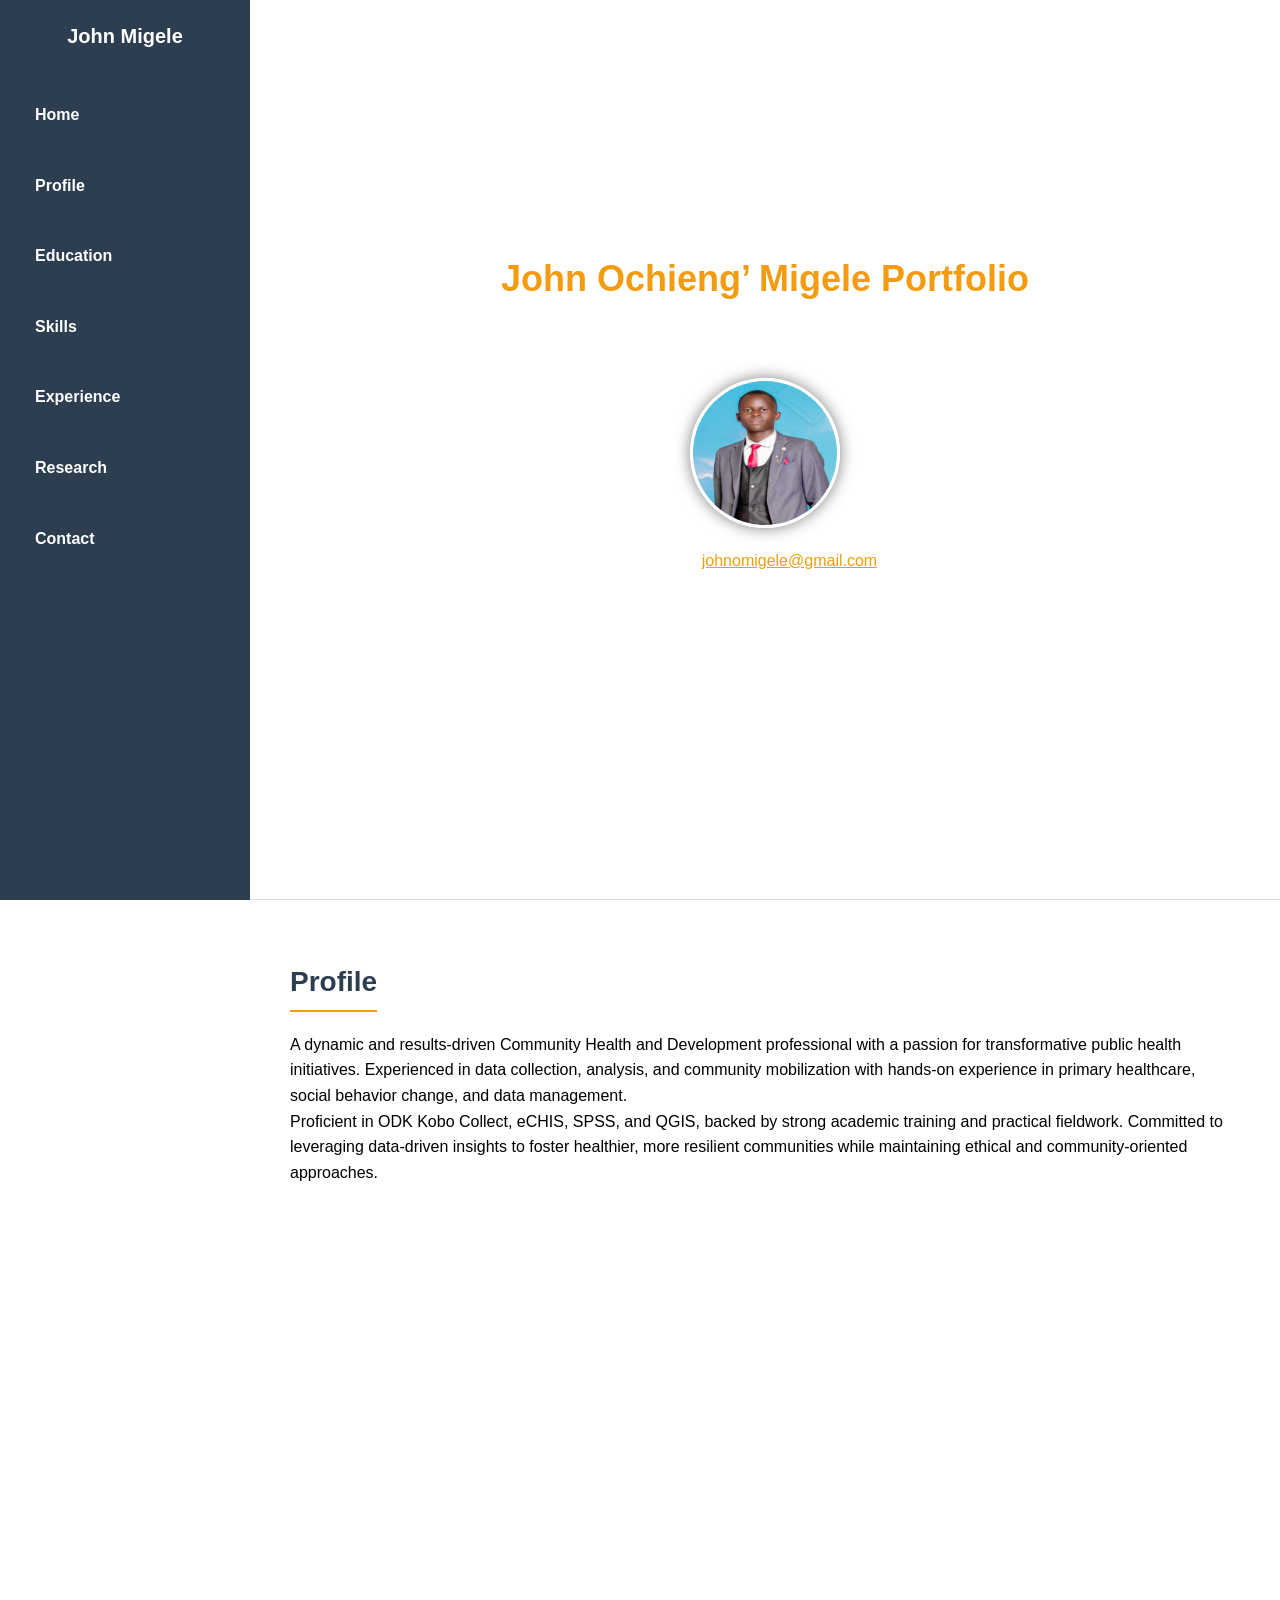
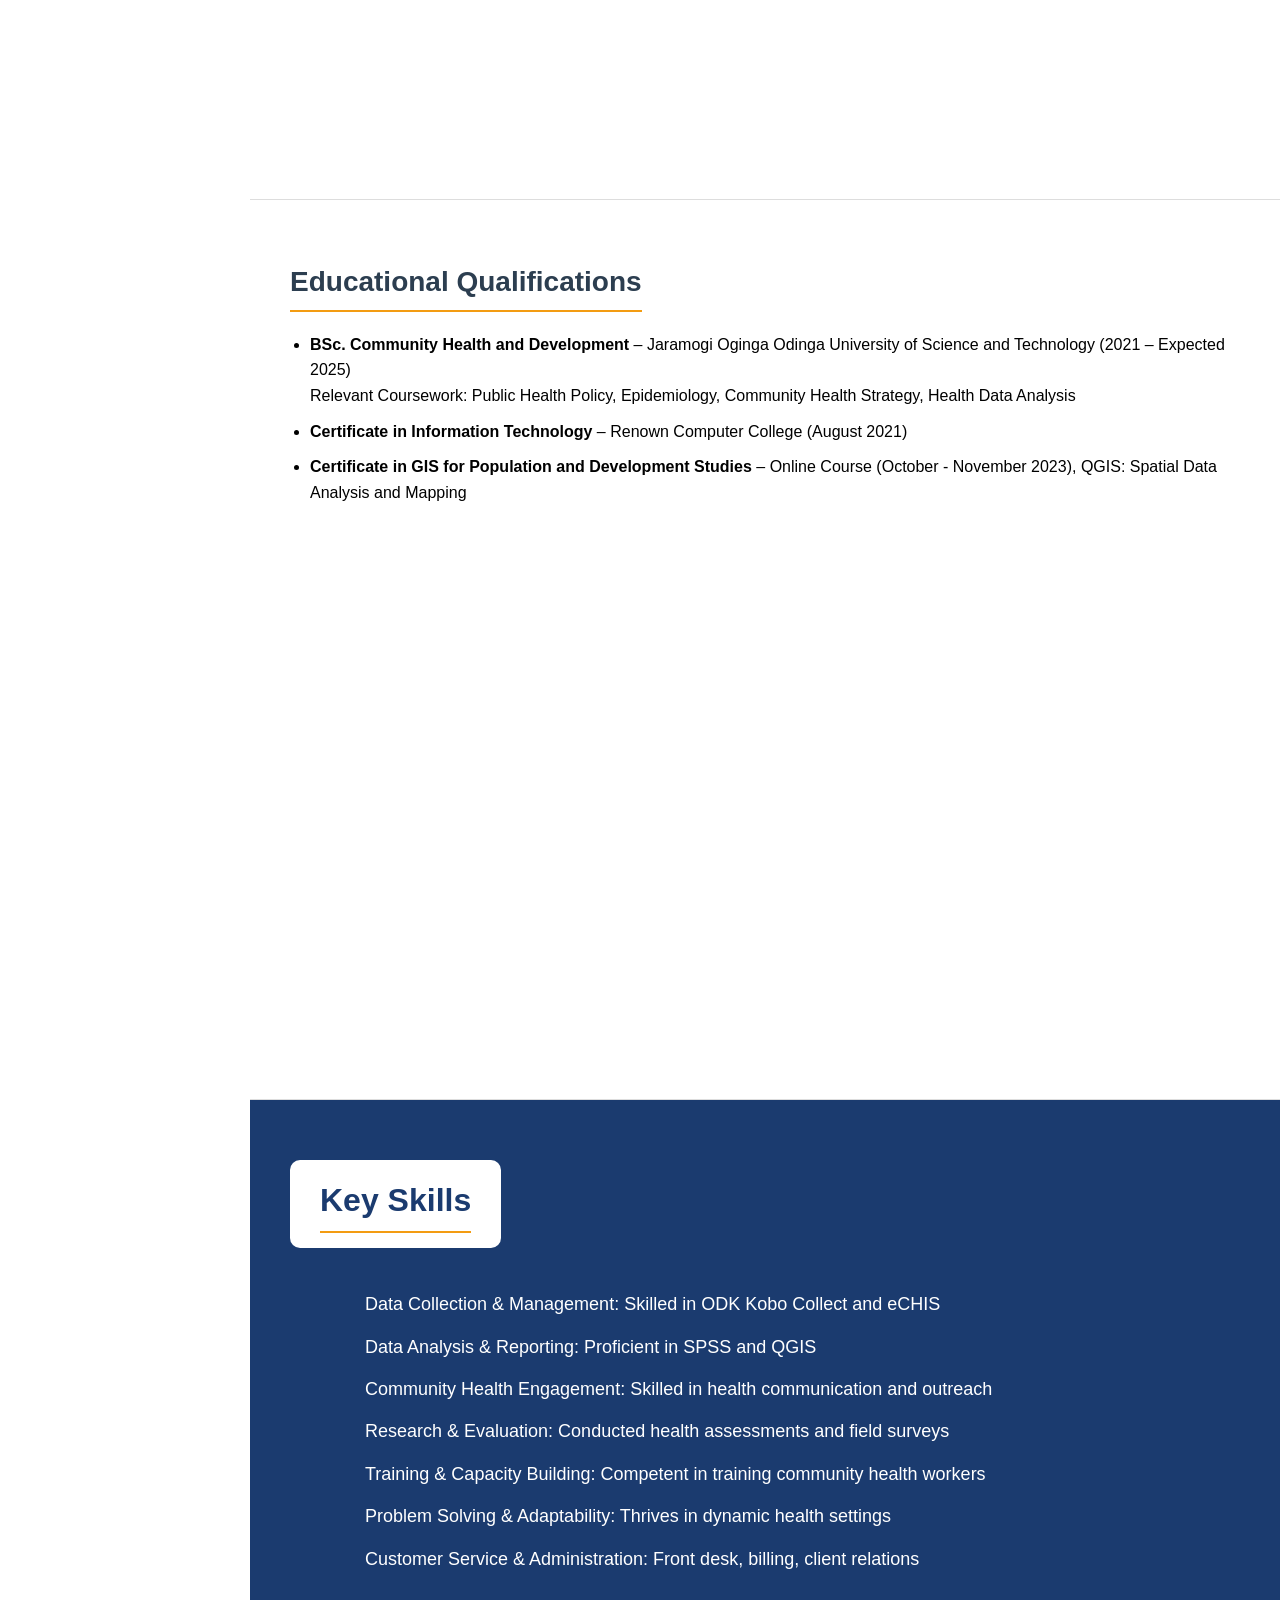
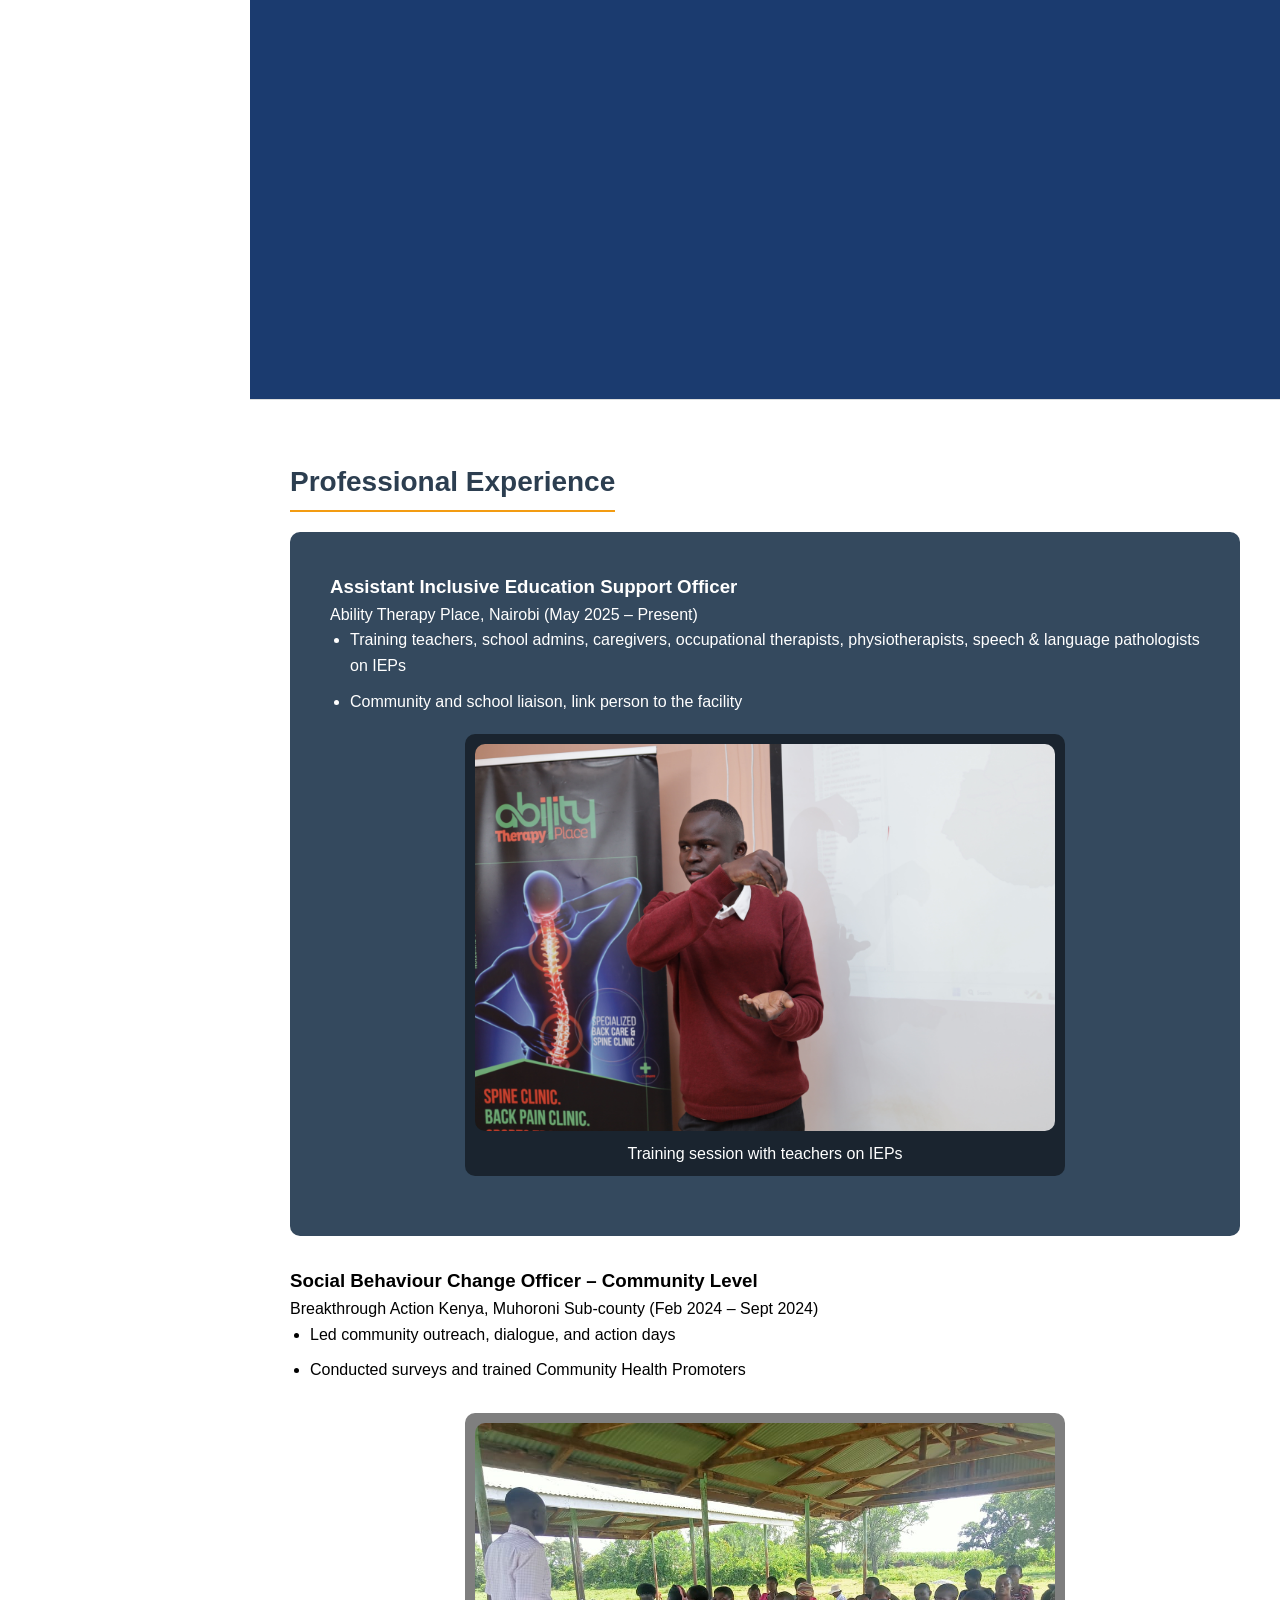
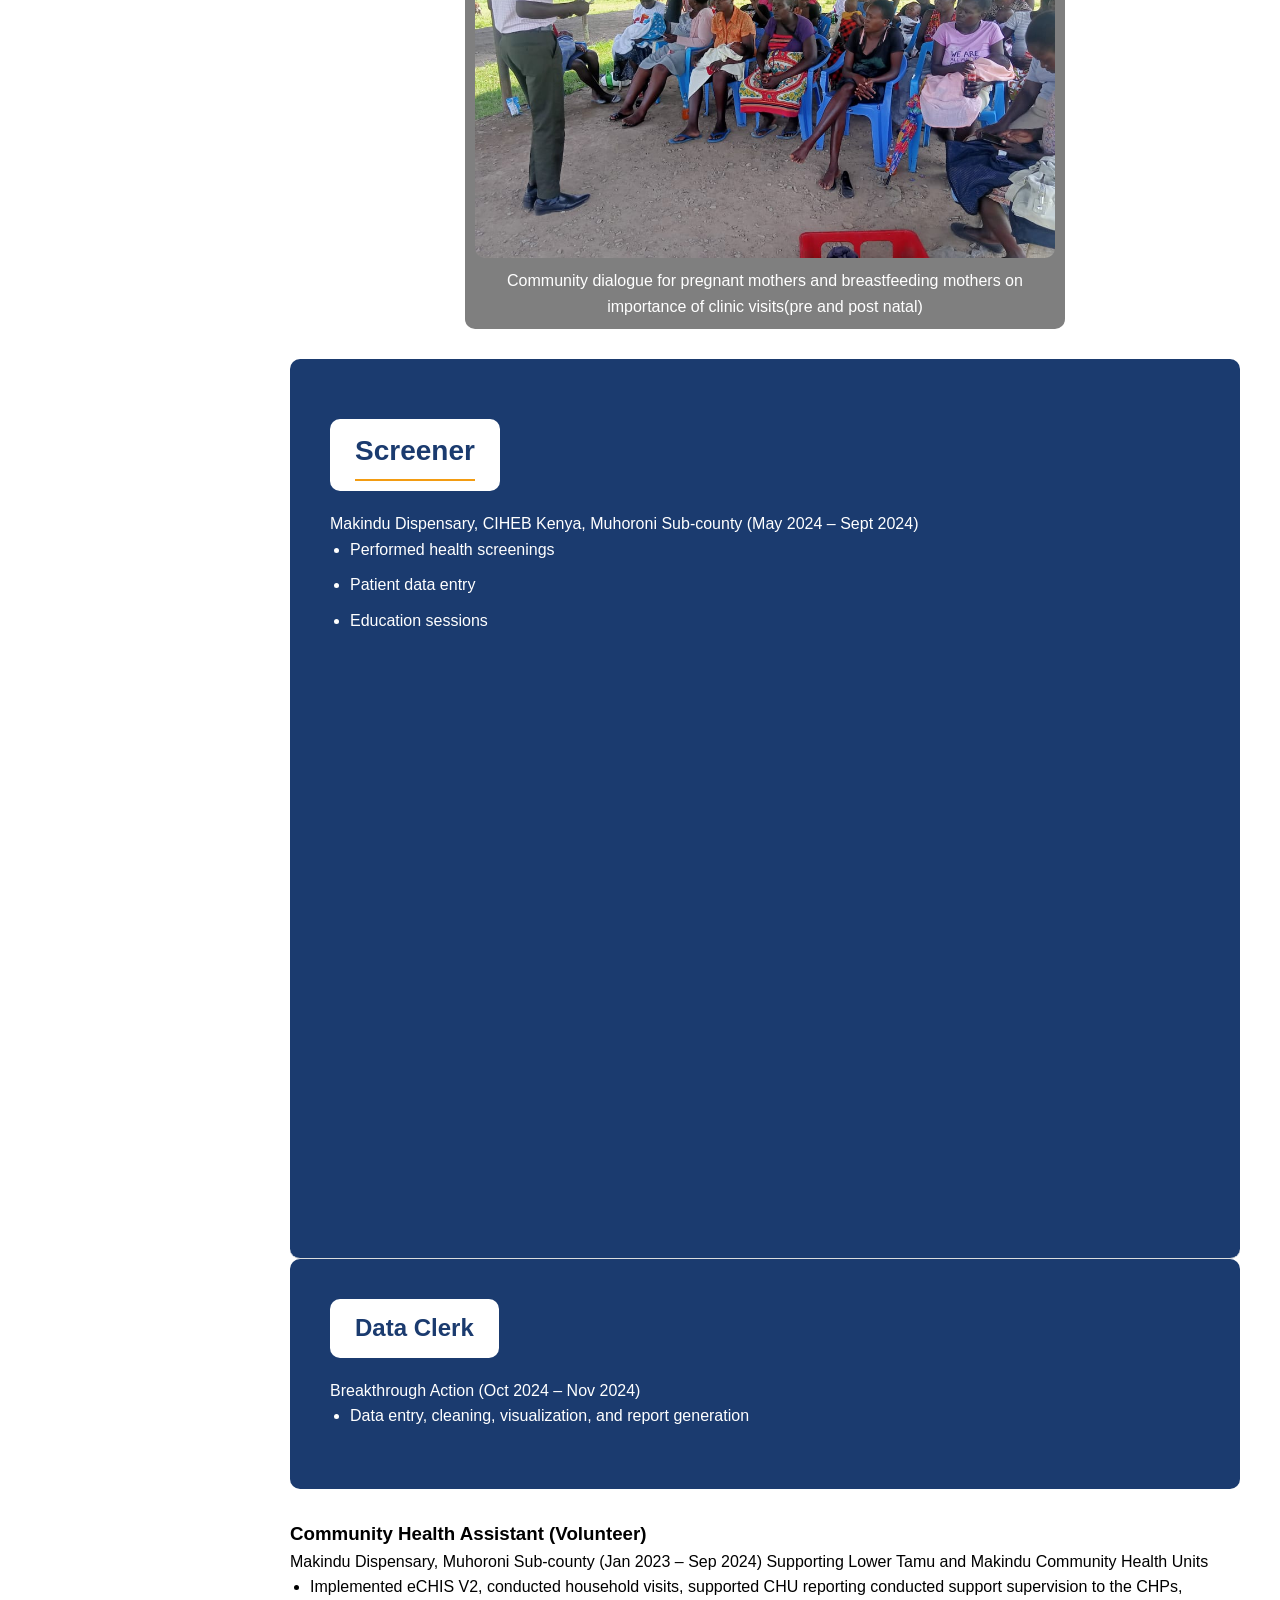
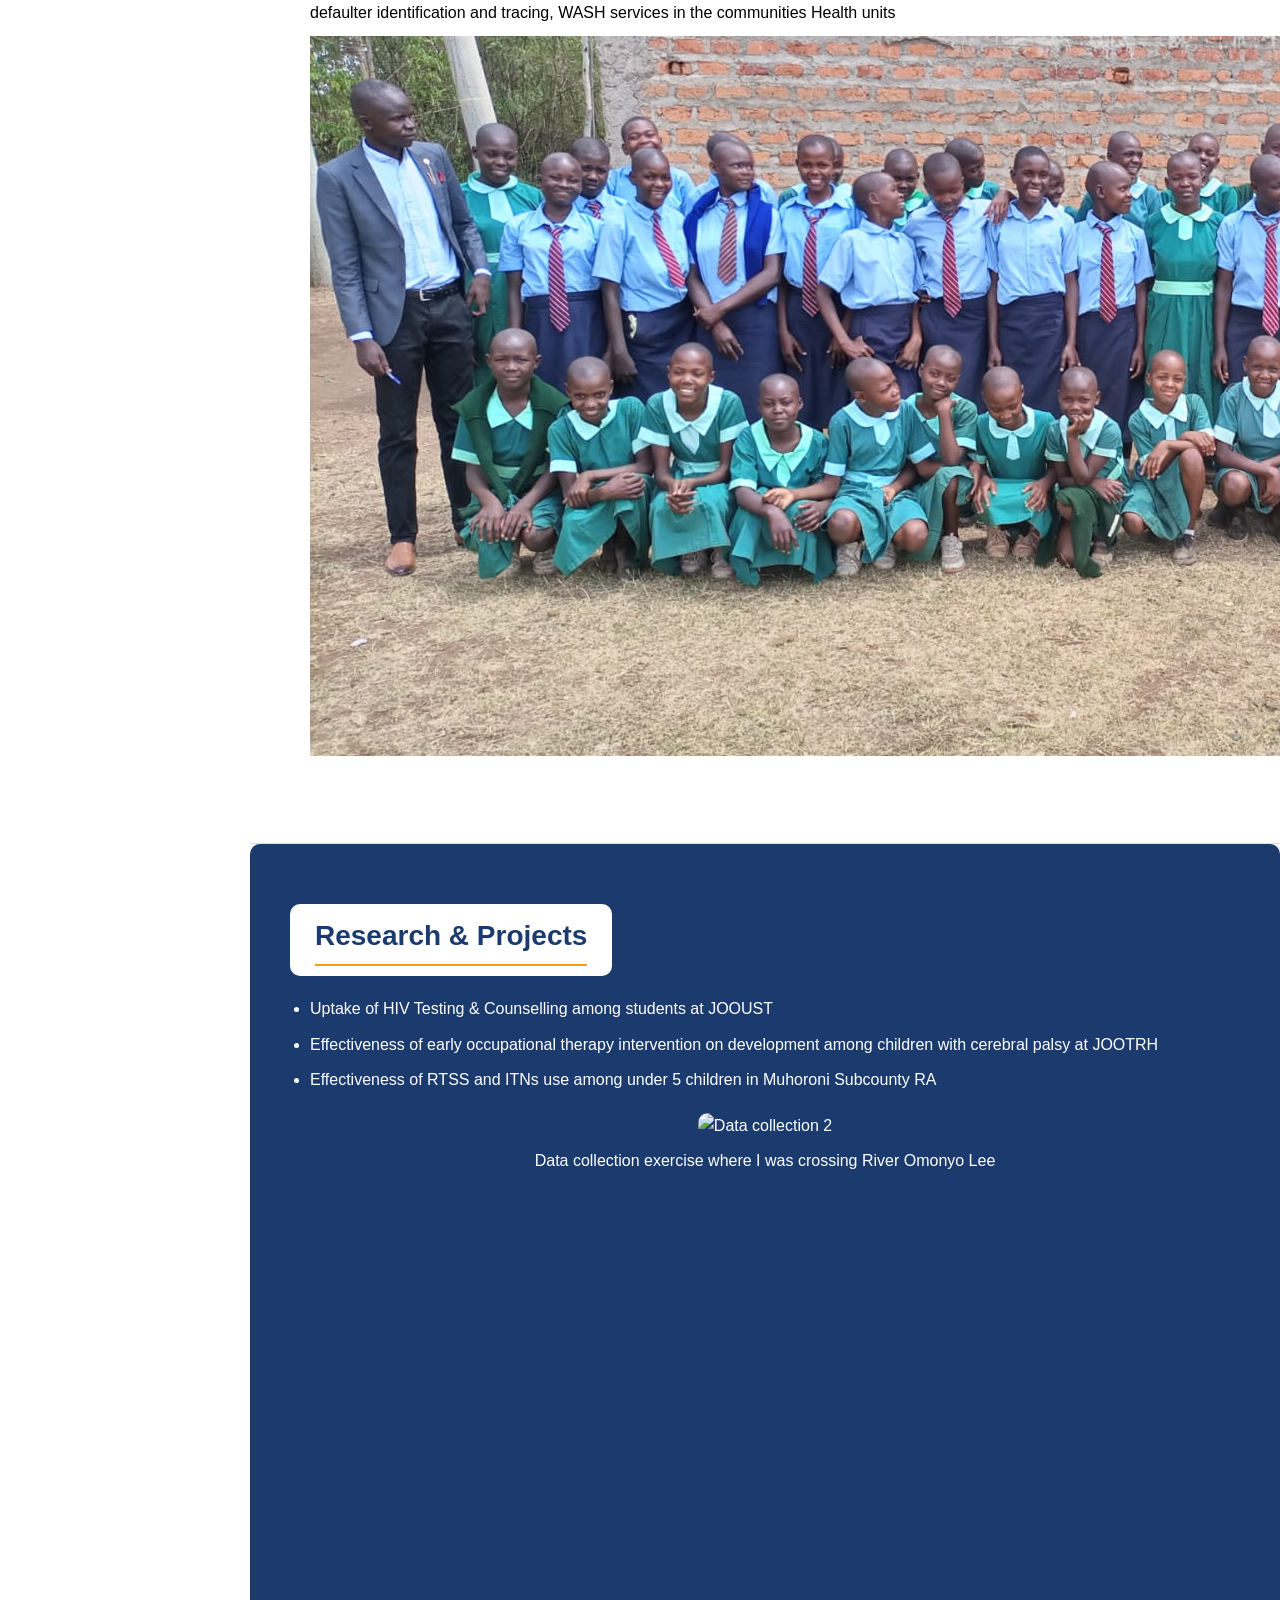
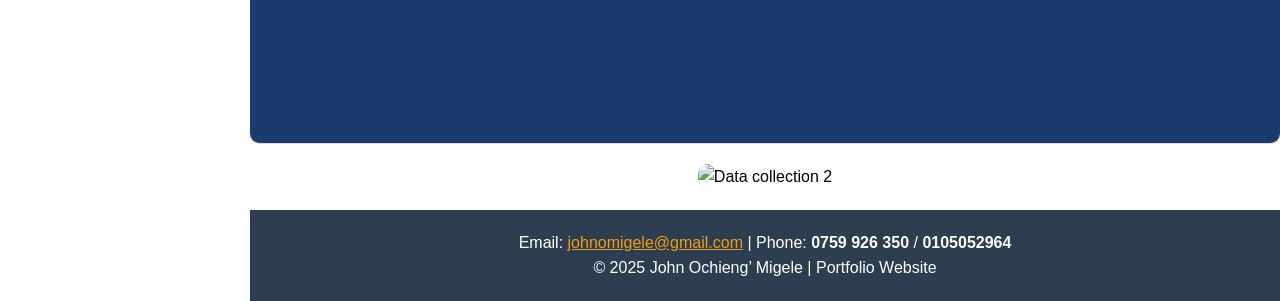
==== index.html @ 8981c3b5 "Update index.html" ====
<!DOCTYPE html>
<html lang="en">
<head>
  <meta charset="UTF-8">
  <meta name="viewport" content="width=device-width, initial-scale=1.0">
  <title>Portfolio - John Ochieng’ Migele</title>
  <style>
    /* General Reset */
    * {
      margin: 0;
      padding: 0;
      box-sizing: border-box;
    }

    body {
      font-family: Arial, sans-serif;
      line-height: 1.6;
      display: flex;
      min-height: 100vh;
    }

    /* Sidebar Navigation */
    nav {
      width: 250px;
      background: #2c3e50;
      color: white;
      flex-shrink: 0;
      display: flex;
      flex-direction: column;
      padding-top: 20px;
      position: sticky;
      top: 0;
      height: 100vh;
    }

    nav h1 {
      text-align: center;
      font-size: 20px;
      margin-bottom: 20px;
    }

    nav ul {
      list-style: none;
      display: flex;
      flex-direction: column;
      gap: 15px;
      padding-left: 0;
      margin-top: 20px;
    }

    nav ul li a {
      color: white;
      text-decoration: none;
      font-weight: bold;
      padding: 10px 15px;
      display: block;
      border-radius: 5px;
      transition: background 0.3s;
    }

    nav ul li a:hover {
      background: #f39c12;
      color: white;
    }

    /* Main content */
    main {
      flex: 1;
      overflow-y: auto;
    }

    section {
      padding: 60px 40px;
      min-height: 100vh;
      border-bottom: 1px solid #ddd;
    }

    section h2 {
      color: #2c3e50;
      margin-bottom: 20px;
      font-size: 28px;
      border-bottom: 2px solid #f39c12;
      display: inline-block;
      padding-bottom: 5px;
    }

    /* Home Section */
    #home {
      background: url('background.jpg') no-repeat center center/cover;
      color: white;
      text-align: center;
      display: flex;
      flex-direction: column;
      justify-content: center;
      align-items: center;
    }

    #home img.profile-pic {
      width: 150px;
      height: 150px;
      border-radius: 50%;
      border: 3px solid white;
      margin: 20px 0;
      box-shadow: 0 0 15px rgba(0,0,0,0.5);
    }

    ul {
      margin-left: 20px;
      margin-bottom: 20px;
    }

    li {
      margin-bottom: 10px;
    }

    /* Carousel Styles */
    .carousel {
      position: relative;
      max-width: 600px;
      margin: 30px auto;
      text-align: center;
      border-radius: 10px;
      overflow: hidden;
      background: rgba(0,0,0,0.5);
      padding: 10px;
    }

    .carousel img {
      width: 100%;
      border-radius: 10px;
      display: none;
    }

    .carousel img.active {
      display: block;
    }

    .carousel-caption {
      color: white;
      margin-top: 10px;
      display: none;
    }

    .carousel-caption.active {
      display: block;
    }

    /* Footer */
    footer {
      background: #2c3e50;
      color: white;
      text-align: center;
      padding: 20px;
      margin-top: 20px;
    }
    html {
      scroll-behavior: smooth;
    }
  </style>
</head>
<body>

  <!-- Sidebar Navigation -->
  <nav>
    <h1>John Migele</h1>
    <ul>
      <li><a href="#home">Home</a></li>
      <li><a href="#profile">Profile</a></li>
      <li><a href="#education">Education</a></li>
      <li><a href="#skills">Skills</a></li>
      <li><a href="#experience">Experience</a></li>
      <li><a href="#research">Research</a></li>
      <li><a href="#contact">Contact</a></li>
    </ul>
  </nav>
  <!-- Main Content -->
  <main>

 <!-- Home Section -->
<section id="home" style="background: url('background.jpg') no-repeat center center/cover; color:white; text-align:center; display:flex; flex-direction:column; justify-content:center; align-items:center; position:relative; overflow:hidden; height:100vh;">
  <h1 id="floating-title" style="font-size:36px; font-weight:bold; color:#f39c12; position:relative;">
    John Ochieng’ Migele Portfolio
  </h1>
  <img src="profile.jpg" alt="John Ochieng’ Migele" class="profile-pic">
  <p>Email: <a href="mailto:johnomigele@gmail.com" style="color:#f39c12;">johnomigele@gmail.com</a></p>
  <p>Community Health & Development Professional, Researcher, M&E Professional</p>
</section>

<script>
  const title = document.getElementById('floating-title');
  
  // Give the title an initial position
  title.style.transform = "translateY(50px)";
  
  // Start the upward animation after 2 seconds
  setTimeout(() => {
    title.style.transition = "transform 3s ease-in-out";
    title.style.transform = "translateY(-50px)"; // moves up
  }, 2000);
</script>
    </section>
    <!-- Profile Section -->
    <section id="profile">
      <h2>Profile</h2>
      <p>
        A dynamic and results-driven Community Health and Development professional with a passion for transformative public health initiatives. 
        Experienced in data collection, analysis, and community mobilization with hands-on experience in primary healthcare, social behavior change, and data management.
      </p>
      <p>
        Proficient in ODK Kobo Collect, eCHIS, SPSS, and QGIS, backed by strong academic training and practical fieldwork. Committed to leveraging data-driven insights to foster healthier, more resilient communities while maintaining ethical and community-oriented approaches.
      </p>
    </section>
    <!-- Education Section -->
    <section id="education">
      <h2>Educational Qualifications</h2>
      <ul>
        <li><strong>BSc. Community Health and Development</strong> – Jaramogi Oginga Odinga University of Science and Technology (2021 – Expected 2025)
          <br>Relevant Coursework: Public Health Policy, Epidemiology, Community Health Strategy, Health Data Analysis
        </li>
        <li><strong>Certificate in Information Technology</strong> – Renown Computer College (August 2021)</li>
        <li><strong>Certificate in GIS for Population and Development Studies</strong> – Online Course (October - November 2023), QGIS: Spatial Data Analysis and Mapping</li>
      </ul>
    </section>
  <!-- Skills Section -->
<section id="skills" style="background-color: #1b3b6f; color: white; padding: 60px 40px;">
  <div style="background-color: white; display: inline-block; padding: 15px 30px; border-radius: 10px; margin-bottom: 40px;">
    <h2 style="margin: 0; font-size: 32px; font-weight: bold; color: #1b3b6f; text-align: center;">
      Key Skills
    </h2>
  </div>

  <ul style="max-width: 800px; margin: 0 auto; list-style: none; padding-left: 0; font-size: 18px; line-height: 1.8;">
    <li>Data Collection & Management: Skilled in ODK Kobo Collect and eCHIS</li>
    <li>Data Analysis & Reporting: Proficient in SPSS and QGIS</li>
    <li>Community Health Engagement: Skilled in health communication and outreach</li>
    <li>Research & Evaluation: Conducted health assessments and field surveys</li>
    <li>Training & Capacity Building: Competent in training community health workers</li>
    <li>Problem Solving & Adaptability: Thrives in dynamic health settings</li>
    <li>Customer Service & Administration: Front desk, billing, client relations</li>
  </ul>
  </section>
    <!-- Experience Section -->
    <section id="experience">
      <h2>Professional Experience</h2>
    <!-- Assistant Inclusive Education Support Officer -->
<div id="assistant-role" style="color:white; padding:40px; border-radius:10px; margin-bottom:30px; background:#34495e;">
  <h3>Assistant Inclusive Education Support Officer</h3>
  <p>Ability Therapy Place, Nairobi (May 2025 – Present)</p>
  <ul>
    <li>Training teachers, school admins, caregivers, occupational therapists, physiotherapists, speech & language pathologists on IEPs</li>
    <li>Community and school liaison, link person to the facility</li>
  </ul>

  <div class="carousel" style="max-width:600px; margin:20px auto; text-align:center; border-radius:10px; overflow:hidden; background:rgba(0,0,0,0.5); padding:10px;">
    <img src="a1.jpg" alt="Training session" class="active" style="width:100%; border-radius:10px;">
    <p class="carousel-caption active" style="color:white; margin-top:10px;">Training session with teachers on IEPs</p>

    <img src="a2.jpg" alt="Community outreach" style="width:100%; border-radius:10px;">
    <p class="carousel-caption">Client engagement and community outreach</p>
  </div>
</div>

<script>
  // Carousel for Assistant Inclusive Education Support Officer
  const assistantImages = document.querySelectorAll("#assistant-role .carousel img");
  const assistantCaptions = document.querySelectorAll("#assistant-role .carousel .carousel-caption");
  let assistantIndex = 0;

  setInterval(() => {
    assistantImages.forEach(img => img.style.display = "none");
    assistantCaptions.forEach(c => c.style.display = "none");

    assistantIndex = (assistantIndex + 1) % assistantImages.length;
    assistantImages[assistantIndex].style.display = "block";
    assistantCaptions[assistantIndex].style.display = "block";
  }, 5000);
</script>
      <!-- Social Behaviour Change Officer -->
      <div>
        <h3>Social Behaviour Change Officer – Community Level</h3>
        <p>Breakthrough Action Kenya, Muhoroni Sub-county (Feb 2024 – Sept 2024)</p>
        <ul>
          <li>Led community outreach, dialogue, and action days</li>
          <li>Conducted surveys and trained Community Health Promoters</li>
        </ul>
        <div class="carousel sbc-carousel">
          <img src="d1.jpg" alt="Community outreach 1" class="active">
          <p class="carousel-caption active">Community dialogue for pregnant mothers and breastfeeding mothers on importance of clinic visits(pre and post natal)</p>

          <img src="d2.jpg" alt="Community outreach 2">
          <p class="carousel-caption">Community dialogue for pregnant mothers and breastfeeding mothers on importance of clinic visits at Oduwo Catholic Church</p>

          <img src="d3.jpg" alt="Community outreach 3">
          <p class="carousel-caption">Community action day on effective ITNs use at AIC Makindu Kowawa, acompanied by CHPs from Lower Tamu Community Health Unit in Muhoroni Subcounty</p>
        </div>
      </div>
      <!-- Screener Section -->
<section id="screener" style="background-color: #1b3b6f; color: white; padding: 60px 40px; border-radius: 10px; margin-top: 20px;">
  <div style="background-color: white; display: inline-block; padding: 10px 25px; border-radius: 10px; margin-bottom: 20px;">
    <h2 style="margin: 0; font-size: 28px; font-weight: bold; color: #1b3b6f; text-align: center;">
      Screener
    </h2>
  </div>
  
  <p>Makindu Dispensary, CIHEB Kenya, Muhoroni Sub-county (May 2024 – Sept 2024)</p>
  
  <ul style="list-style-type: disc; margin-left: 20px;">
    <li>Performed health screenings</li>
    <li>Patient data entry</li>
    <li>Education sessions</li>
  </ul>
</section>

        <!-- Data Clerk Role -->
<div style="background-color: #1b3b6f; color: white; padding: 40px; border-radius: 10px; margin-bottom: 30px;">
  <div style="background-color: white; display: inline-block; padding: 10px 25px; border-radius: 10px; margin-bottom: 20px;">
    <h3 style="margin: 0; font-size: 24px; font-weight: bold; color: #1b3b6f; text-align: center;">
      Data Clerk
    </h3>
  </div>
  <p>Breakthrough Action (Oct 2024 – Nov 2024)</p>
  <ul>
    <li>Data entry, cleaning, visualization, and report generation</li>
  </ul>
</div>

        <h3>Community Health Assistant (Volunteer)</h3>
        <p>Makindu Dispensary, Muhoroni Sub-county (Jan 2023 – Sep 2024)  Supporting Lower Tamu and Makindu Community Health Units</p>
        <ul>
          <li>Implemented eCHIS V2, conducted household visits, supported CHU reporting conducted support supervision to the CHPs, defaulter identification and tracing, WASH services in the communities Health units</li>
          <img src="o3.jpg" alt="Outreach 2">
          <p class="carousel-caption">HPV vaccination outreach at Okwach Primary in Muhoroni Subcounty</p>
        </ul>
      </div>
    </section>
    <!-- Research & Projects Section -->
<section id="research" style="background-color: #1b3b6f; color: white; padding: 60px 40px; border-radius: 10px;">
  <div style="background-color: white; display: inline-block; padding: 10px 25px; border-radius: 10px; margin-bottom: 20px;">
    <h2 style="margin: 0; font-size: 28px; font-weight: bold; color: #1b3b6f; text-align: center;">
      Research & Projects
    </h2>
  </div>
  
  <ul style="list-style-type: disc; margin-left: 20px;">
    <li>Uptake of HIV Testing & Counselling among students at JOOUST</li>
    <li>Effectiveness of early occupational therapy intervention on development among children with cerebral palsy at JOOTRH</li>
    <li>Effectiveness of RTSS and ITNs use among under 5 children in Muhoroni Subcounty RA</li>
  </ul>

  <div style="text-align: center; margin-top: 20px;">
    <img src="lee2.jpg" alt="Data collection 2" style="max-width: 80%; height: auto; border-radius: 10px;">
    <p style="margin-top: 10px; color: white; font-size: 16px;">
      Data collection exercise where I was crossing River Omonyo Lee
    </p>
  </div>
</section>


  <!-- Data collection image -->
  <div style="text-align:center; margin-top:20px;">
    <img src="lee2.jpg" alt="Data collection 2" style="width:400px; max-width:90%; border-radius:10px;">
    <p class="carousel-caption" style="margin-top:10px; font-size:16px;">
      Data collection exercise where I was crossing River Omonyo Lee
    </p>
  </div>
</section>

   <!-- Footer -->
<footer>
  <p>
    Email: <a href="mailto:johnomigele@gmail.com" style="color:#f39c12;">johnomigele@gmail.com</a> | 
    Phone: <strong>0759 926 350</strong> / <strong>0105052964</strong>
  </p>
  <p>&copy; 2025 John Ochieng’ Migele | Portfolio Website</p>
</footer>

  </main>

  <!-- Carousel Script -->
  <script>
    // Assistant carousel
    const assistantImages = document.querySelectorAll("#assistant-role .carousel img");
    const assistantCaptions = document.querySelectorAll("#assistant-role .carousel .carousel-caption");
    let assistantIndex = 0;
    setInterval(() => {
      assistantImages[assistantIndex].style.display = "none";
      assistantCaptions[assistantIndex].style.display = "none";
      assistantIndex = (assistantIndex + 1) % assistantImages.length;
      assistantImages[assistantIndex].style.display = "block";
      assistantCaptions[assistantIndex].style.display = "block";
    }, 5000);

    // Social Behaviour Change carousel
    const sbcImages = document.querySelectorAll(".sbc-carousel img");
    const sbcCaptions = document.querySelectorAll(".sbc-carousel .carousel-caption");
    let sbcIndex = 0;
    setInterval(() => {
      sbcImages[sbcIndex].style.display = "none";
      sbcCaptions[sbcIndex].style.display = "none";
      sbcIndex = (sbcIndex + 1) % sbcImages.length;
      sbcImages[sbcIndex].style.display = "block";
      sbcCaptions[sbcIndex].style.display = "block";
    }, 5000);
  </script>

</body>
</html>
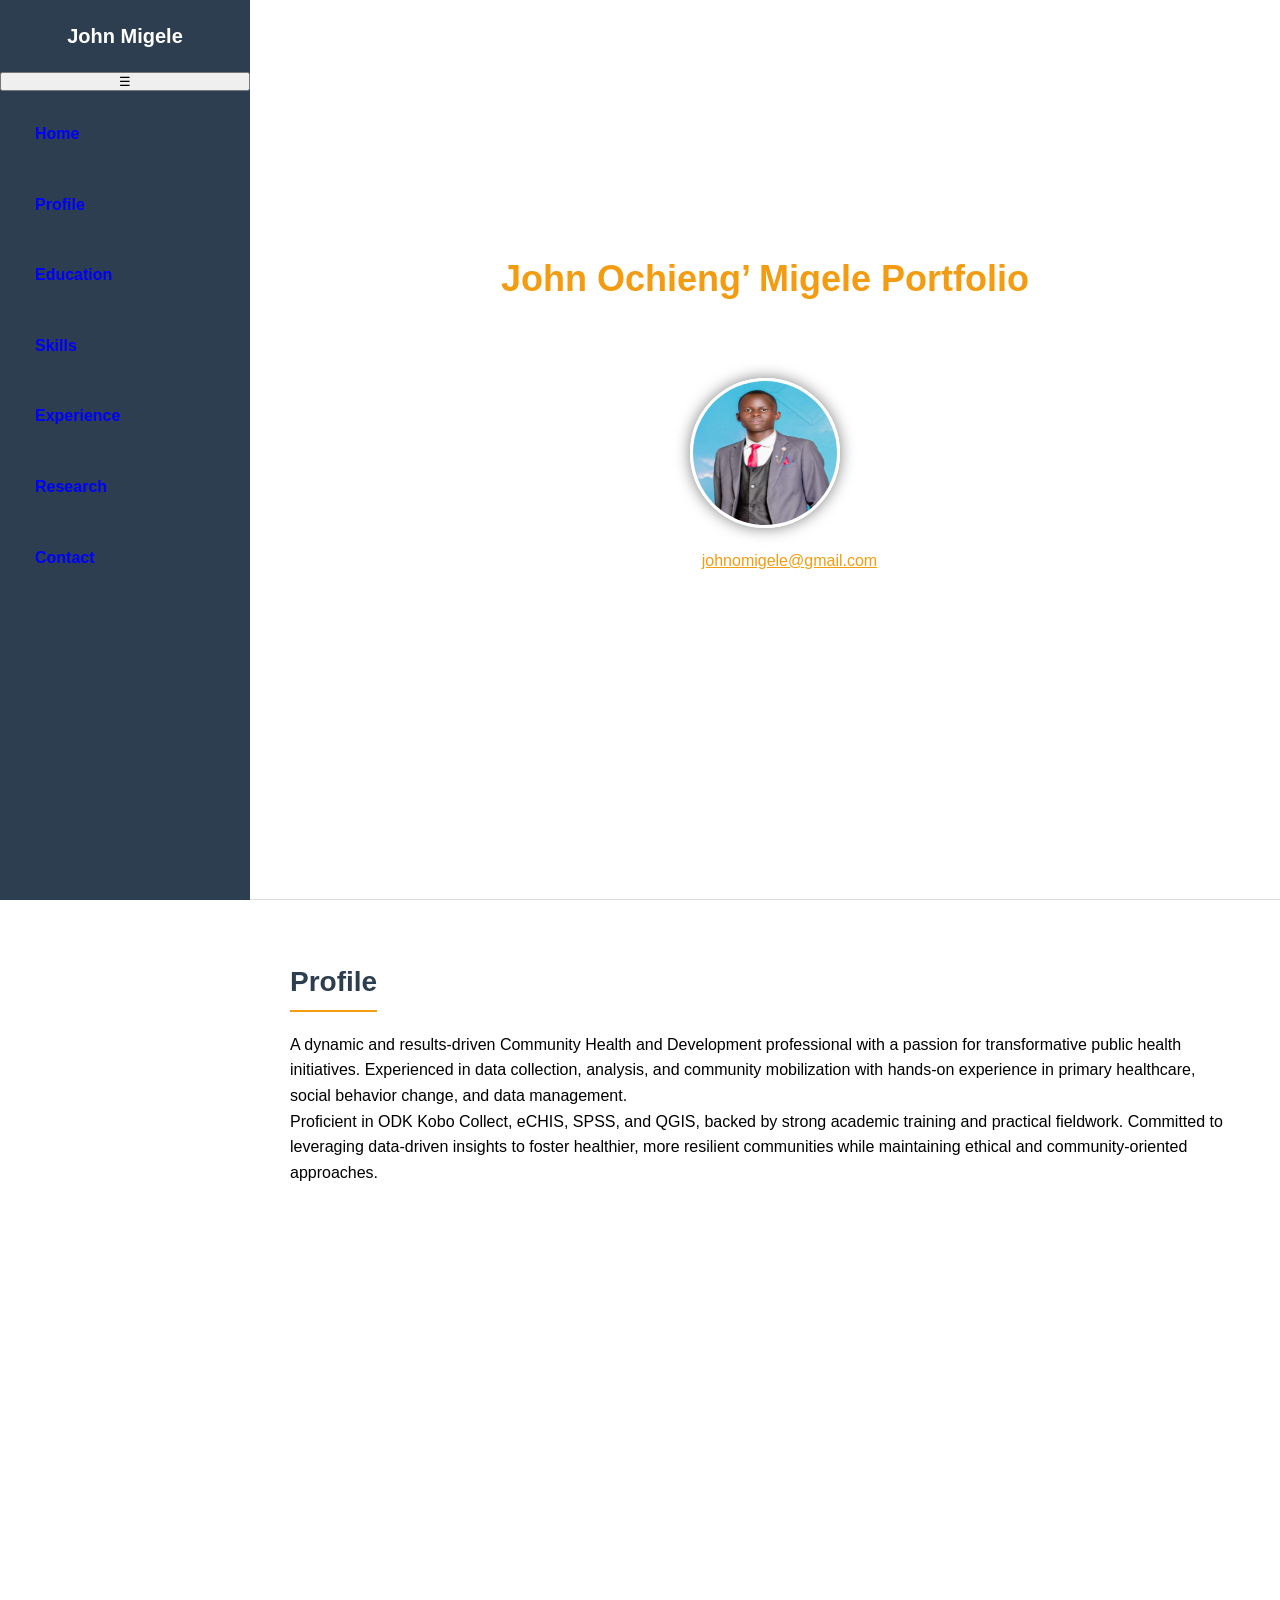
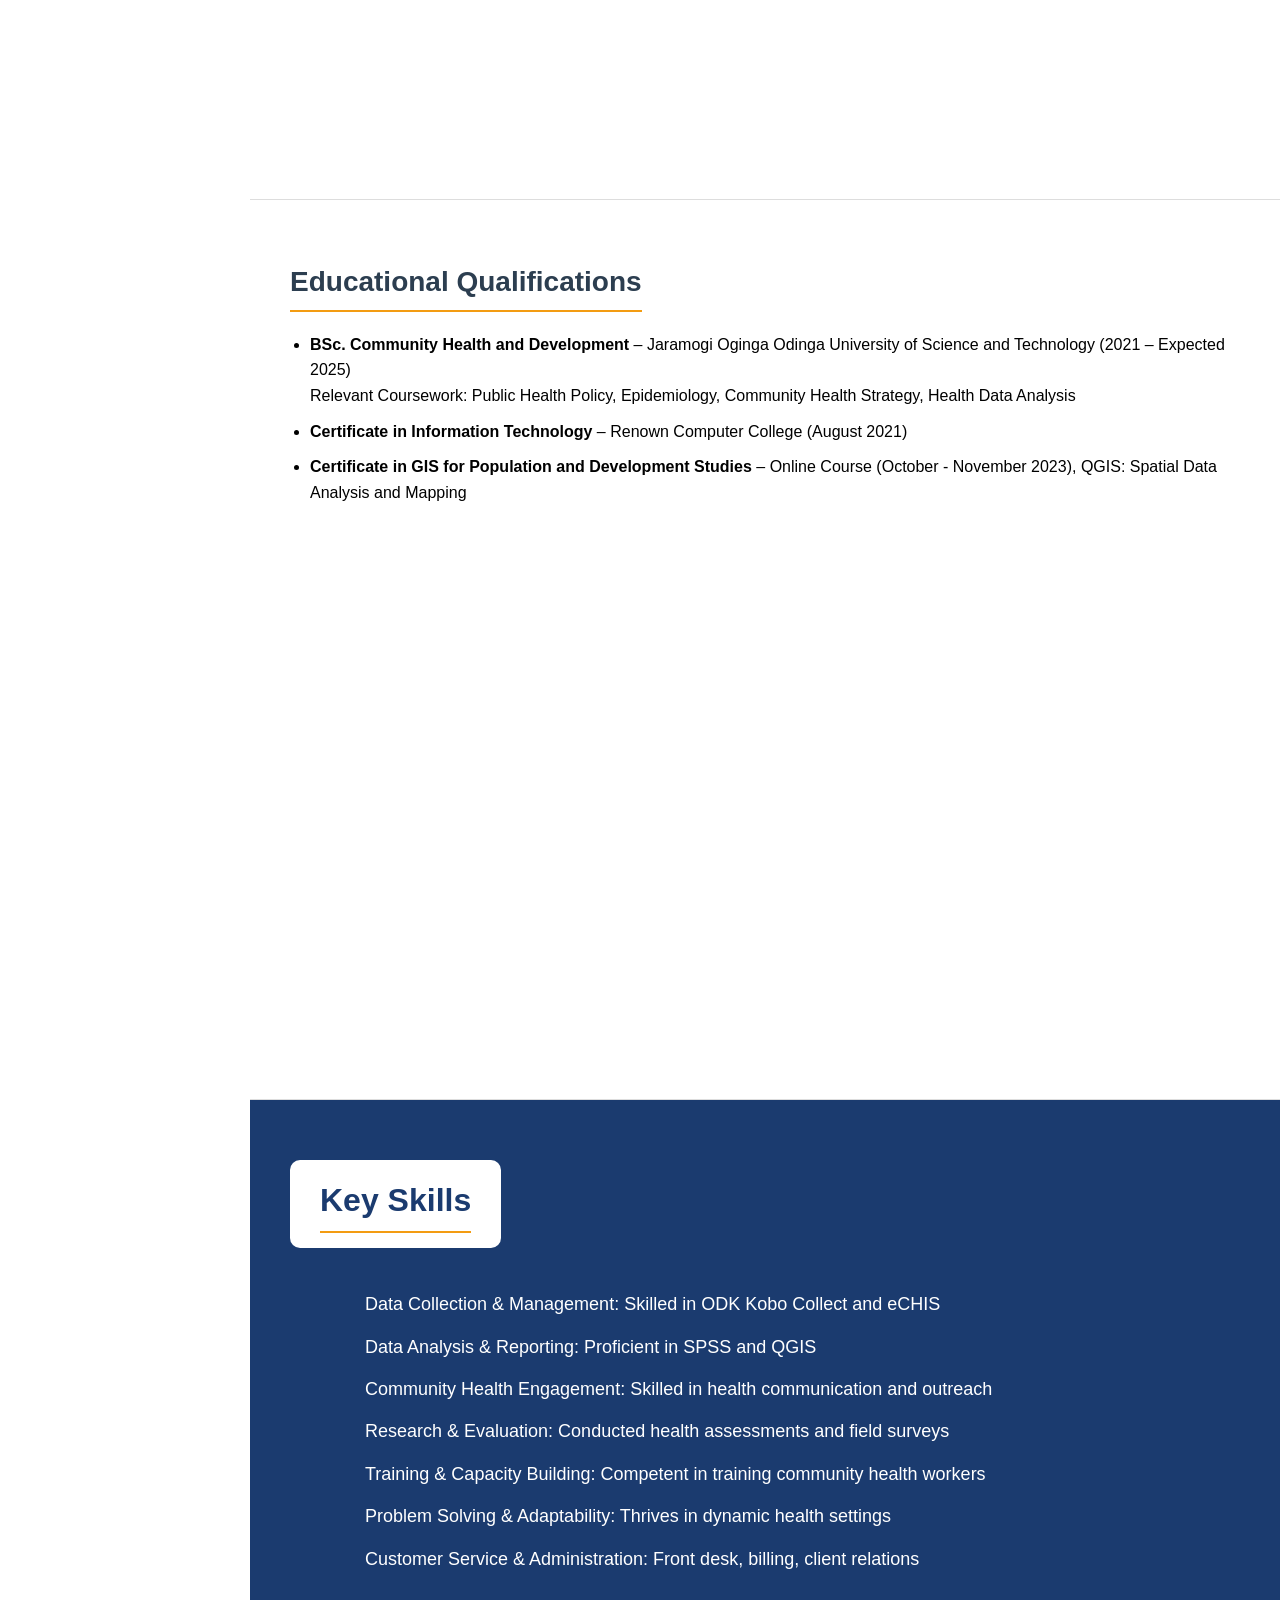
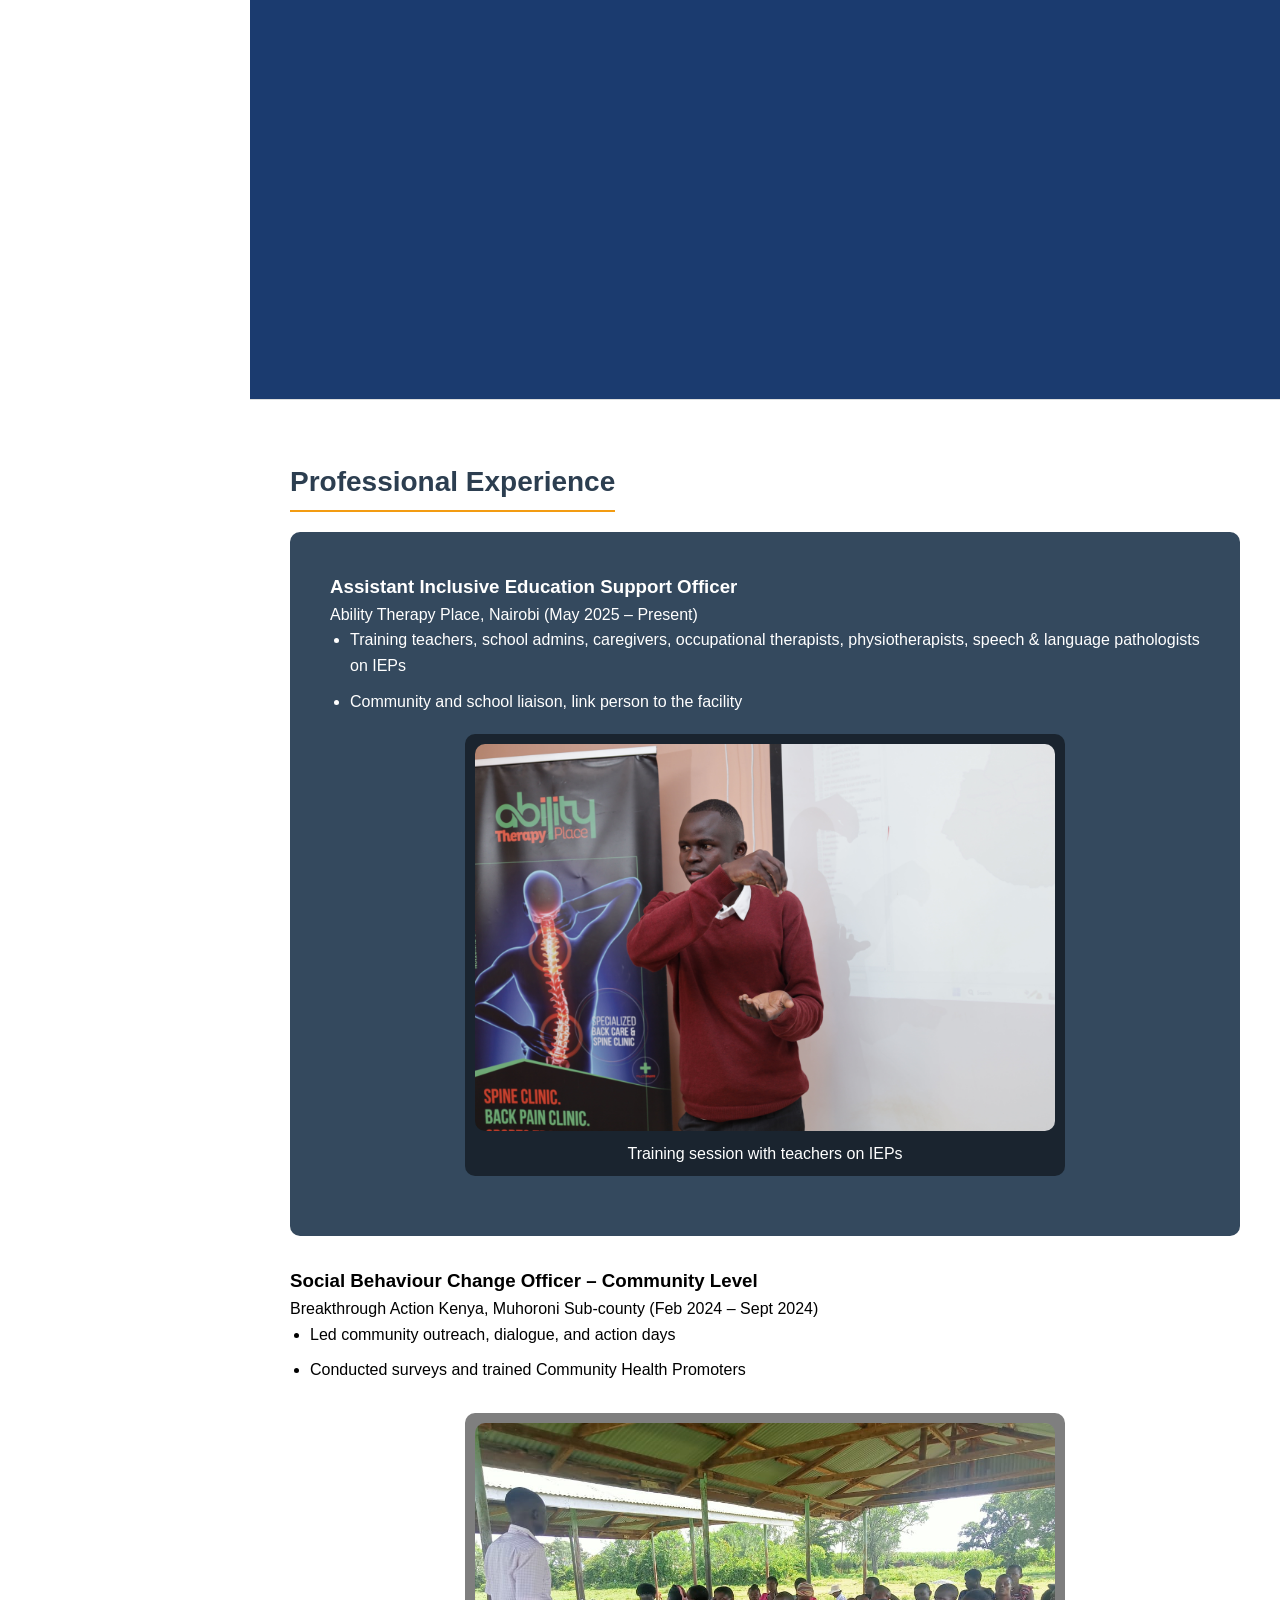
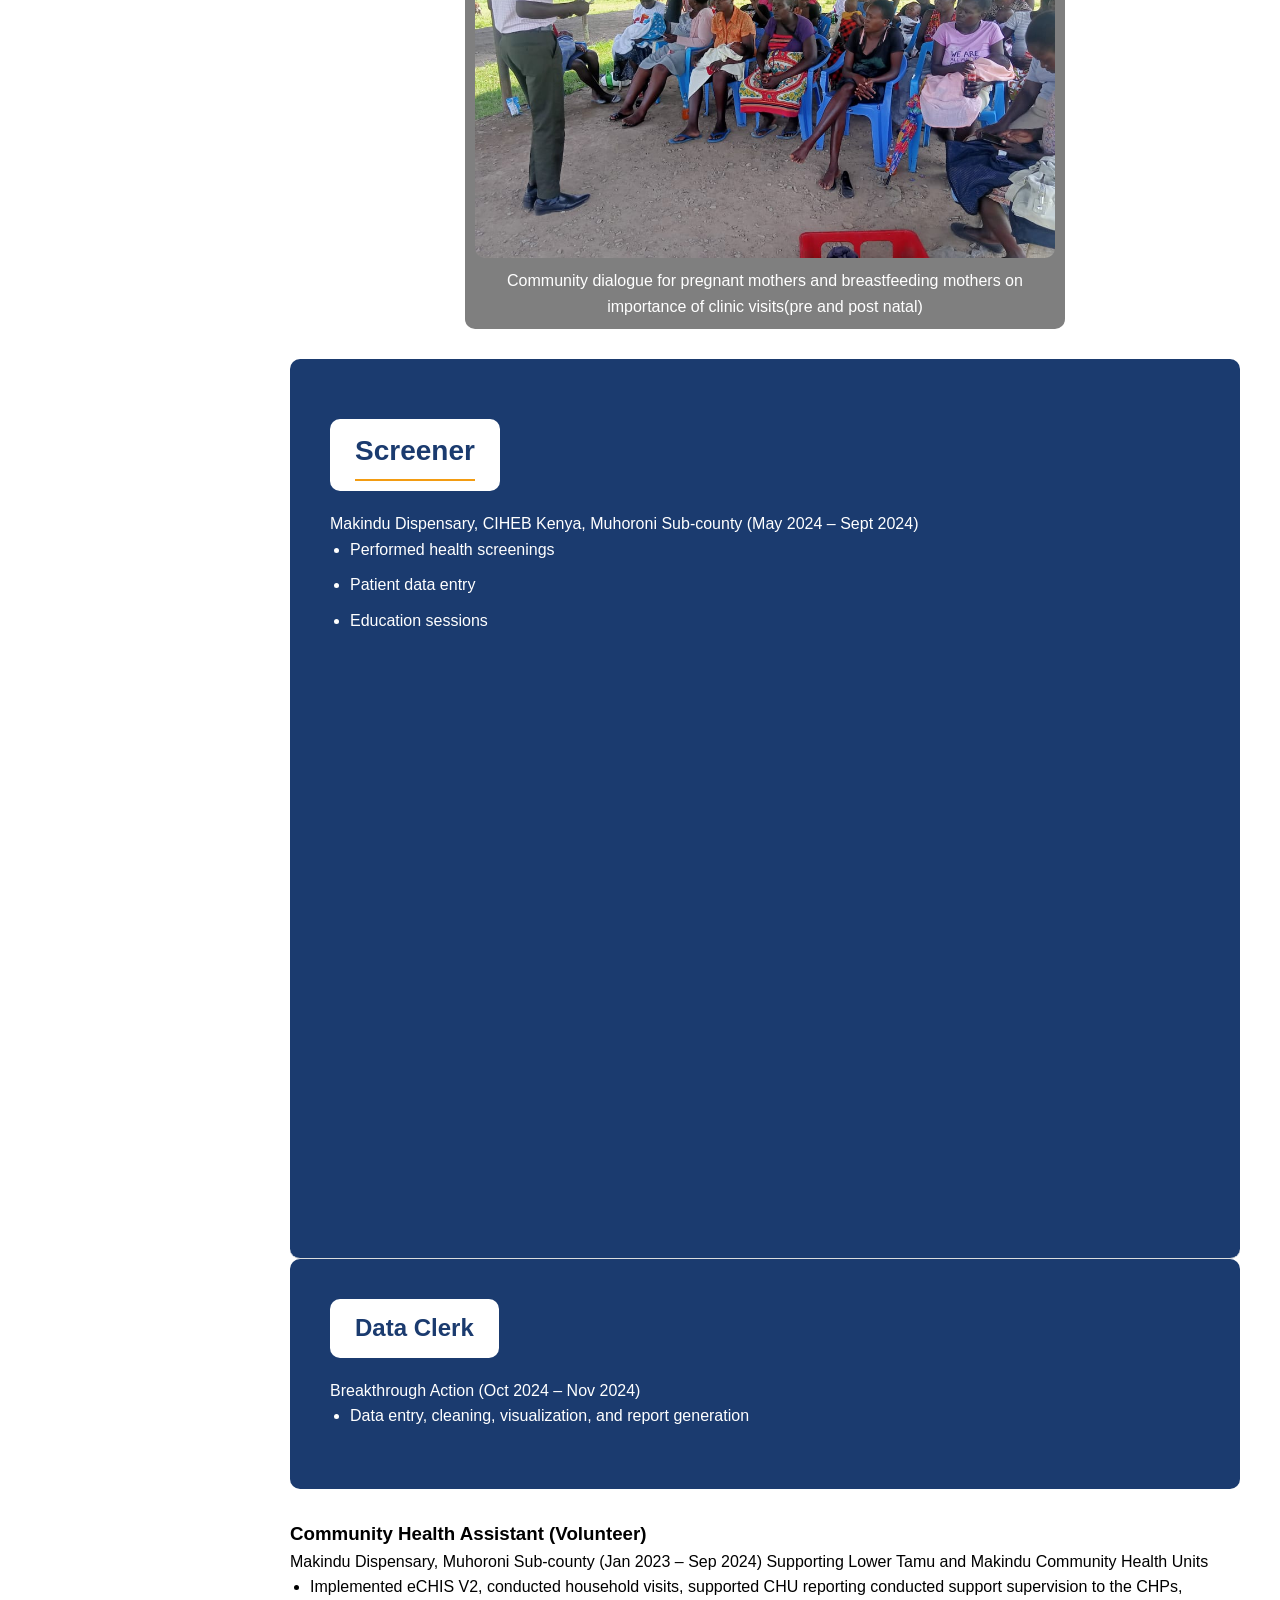
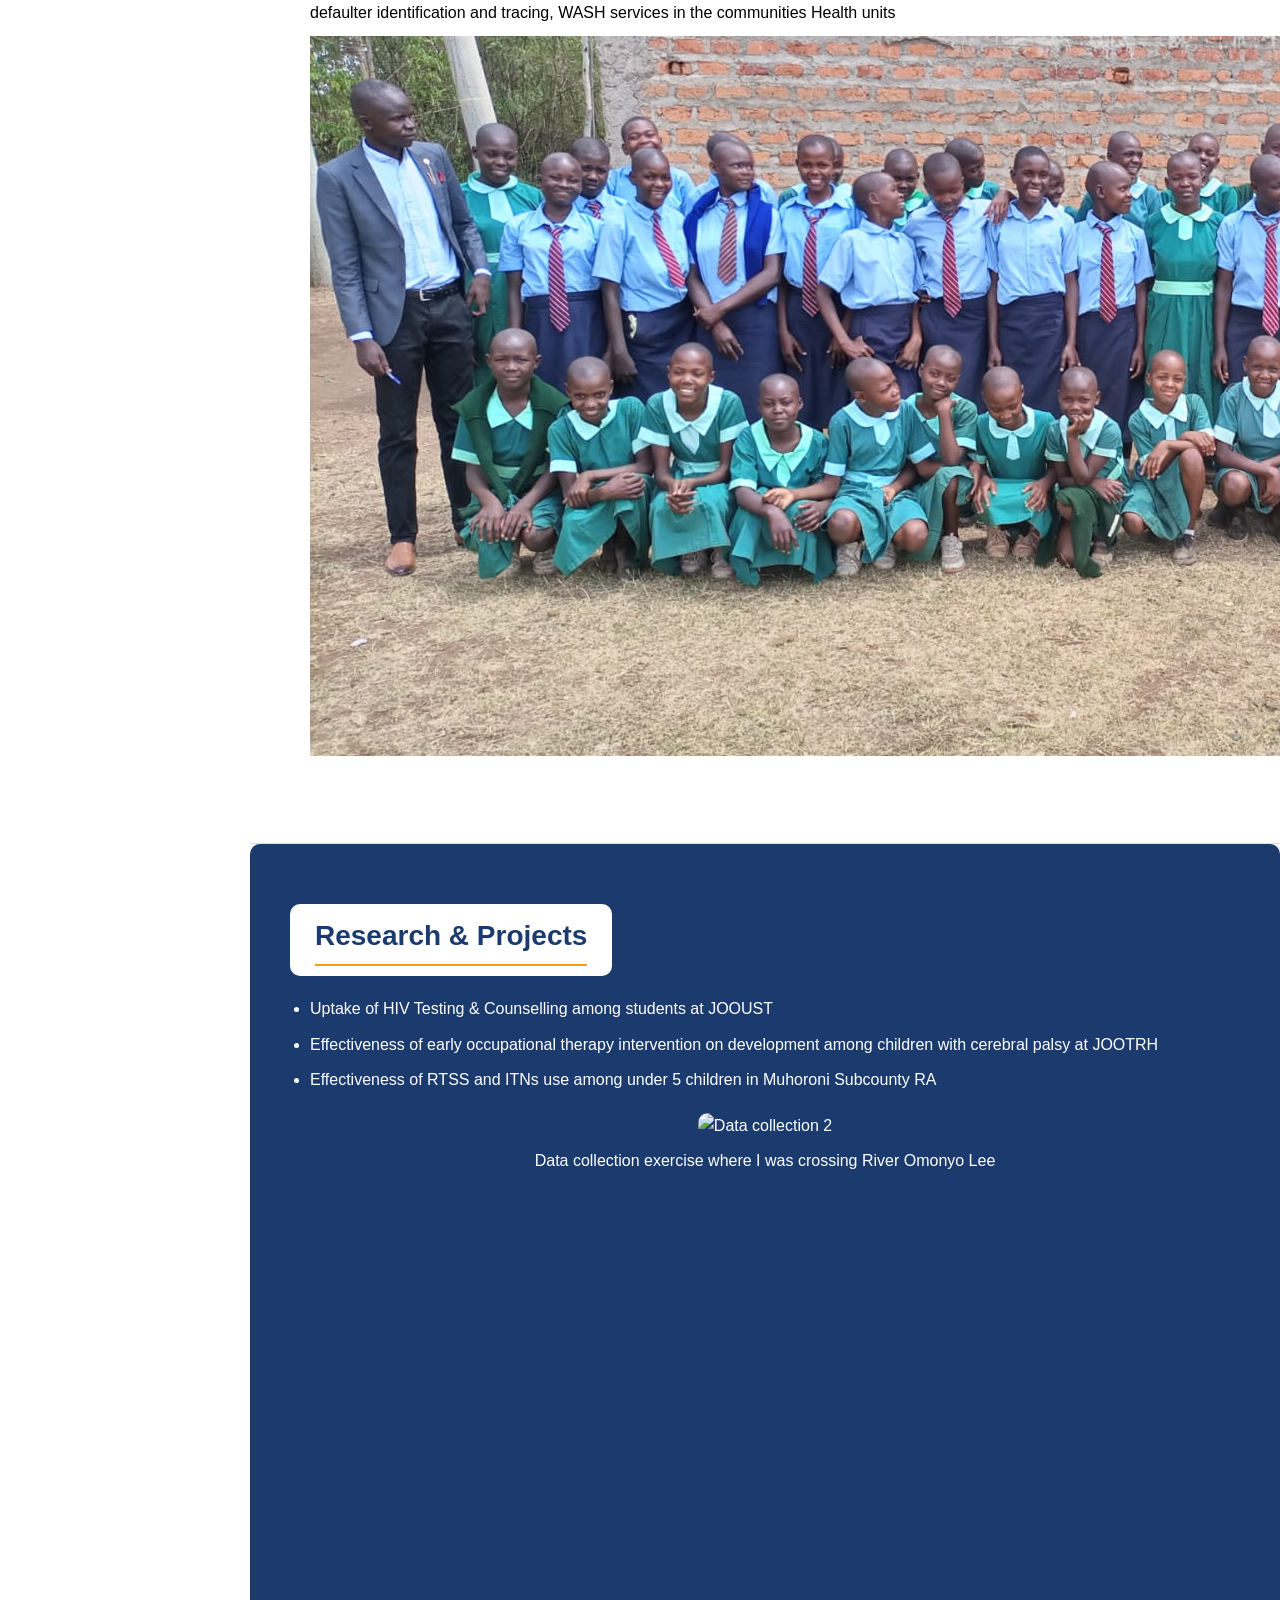
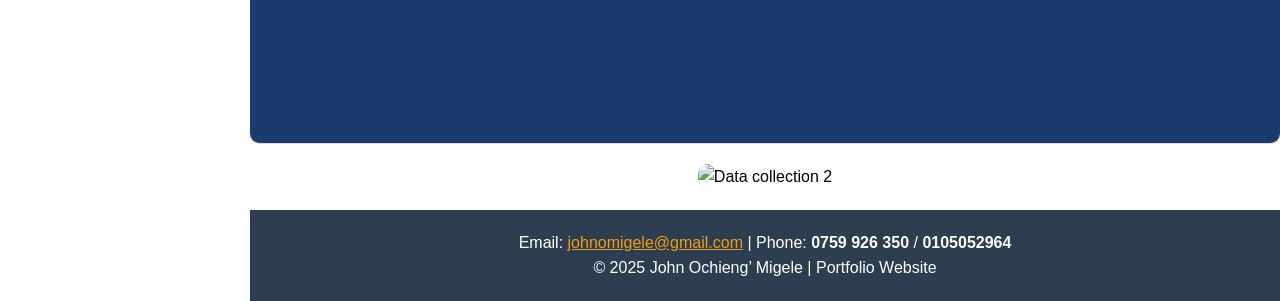
==== commit fd8287cd: "Update index.html" ====
--- a/index.html
+++ b/index.html
@@ -49,7 +49,7 @@
     }
 
     nav ul li a {
-      color: white;
+      color: blue;
       text-decoration: none;
       font-weight: bold;
       padding: 10px 15px;
@@ -87,7 +87,7 @@
     /* Home Section */
     #home {
       background: url('background.jpg') no-repeat center center/cover;
-      color: white;
+      color: blue;
       text-align: center;
       display: flex;
       flex-direction: column;
@@ -162,17 +162,18 @@
 
   <!-- Sidebar Navigation -->
   <nav>
-    <h1>John Migele</h1>
-    <ul>
-      <li><a href="#home">Home</a></li>
-      <li><a href="#profile">Profile</a></li>
-      <li><a href="#education">Education</a></li>
-      <li><a href="#skills">Skills</a></li>
-      <li><a href="#experience">Experience</a></li>
-      <li><a href="#research">Research</a></li>
-      <li><a href="#contact">Contact</a></li>
-    </ul>
-  </nav>
+  <h1>John Migele</h1>
+  <button id="menu-toggle" class="menu-toggle">&#9776;</button>
+  <ul id="sidebar-menu">
+    <li><a href="#home">Home</a></li>
+    <li><a href="#profile">Profile</a></li>
+    <li><a href="#education">Education</a></li>
+    <li><a href="#skills">Skills</a></li>
+    <li><a href="#experience">Experience</a></li>
+    <li><a href="#research">Research</a></li>
+    <li><a href="#contact">Contact</a></li>
+  </ul>
+</nav>
   <!-- Main Content -->
   <main>
 
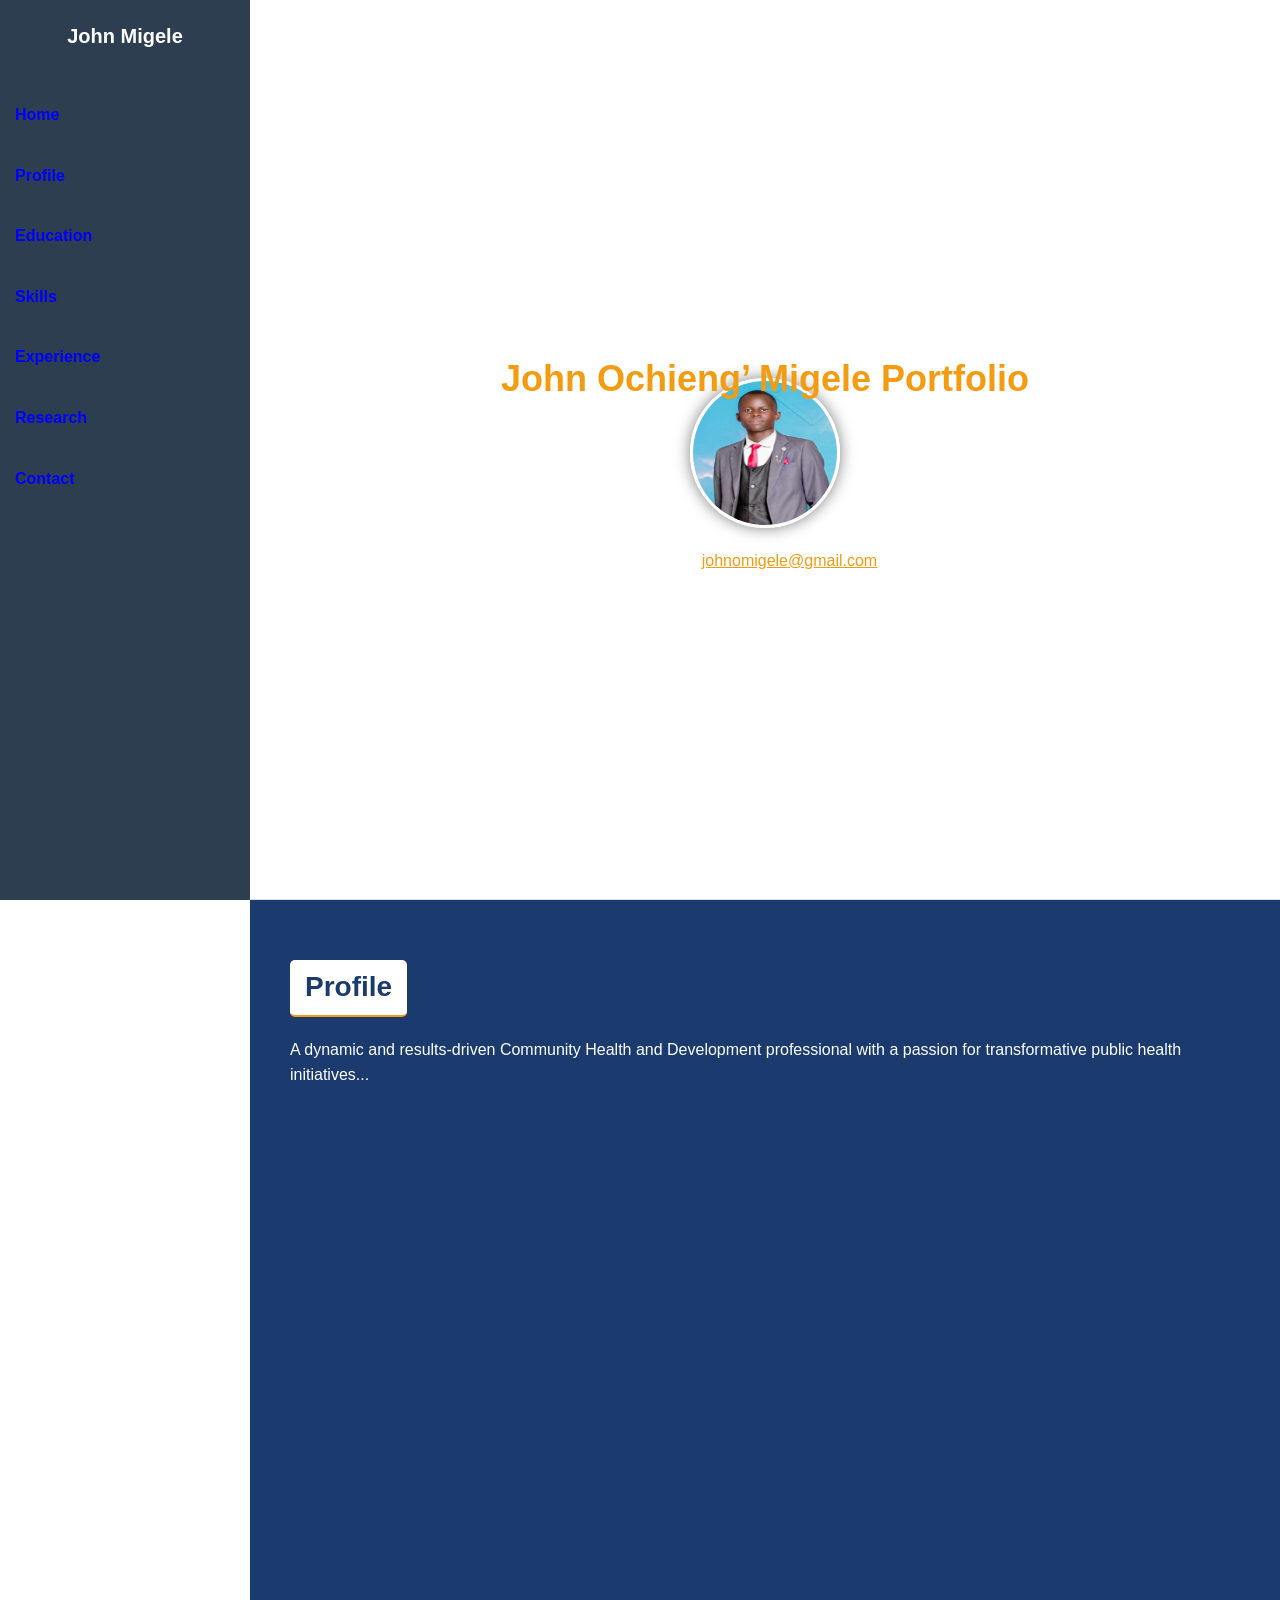
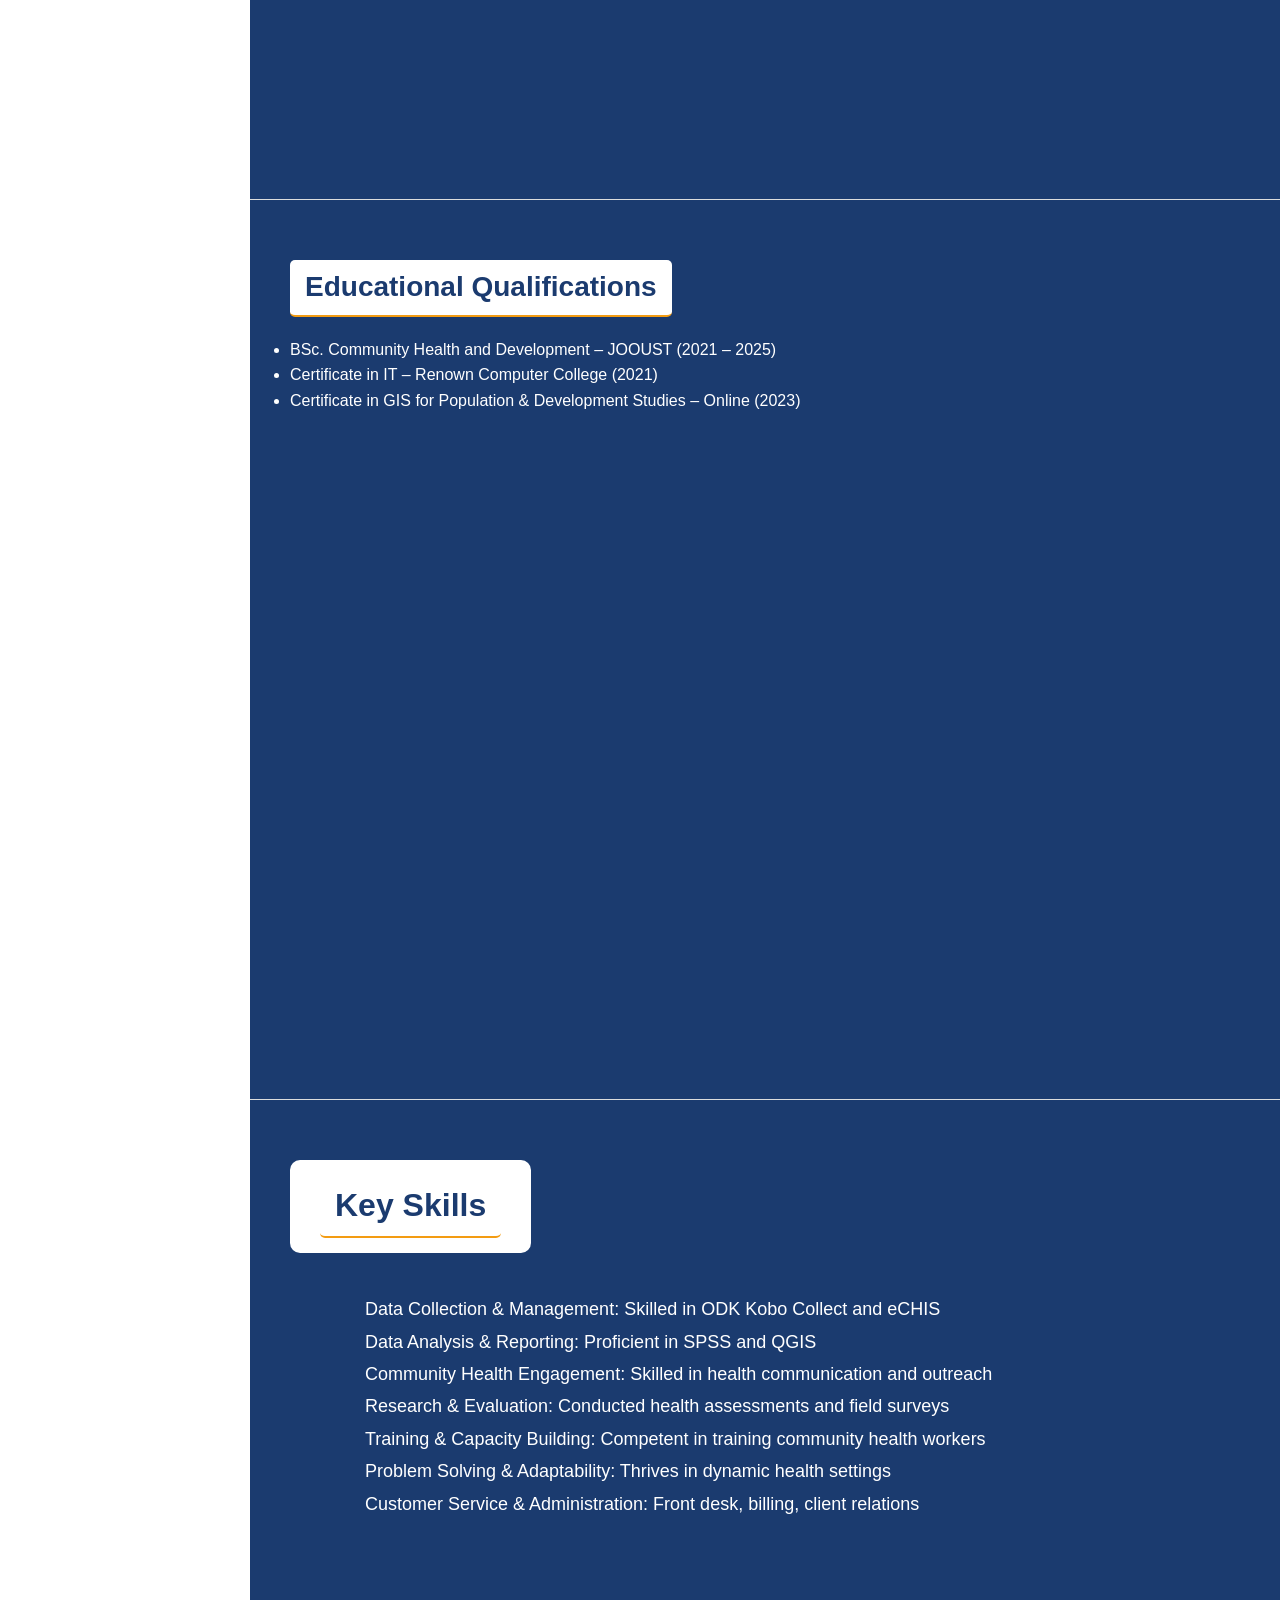
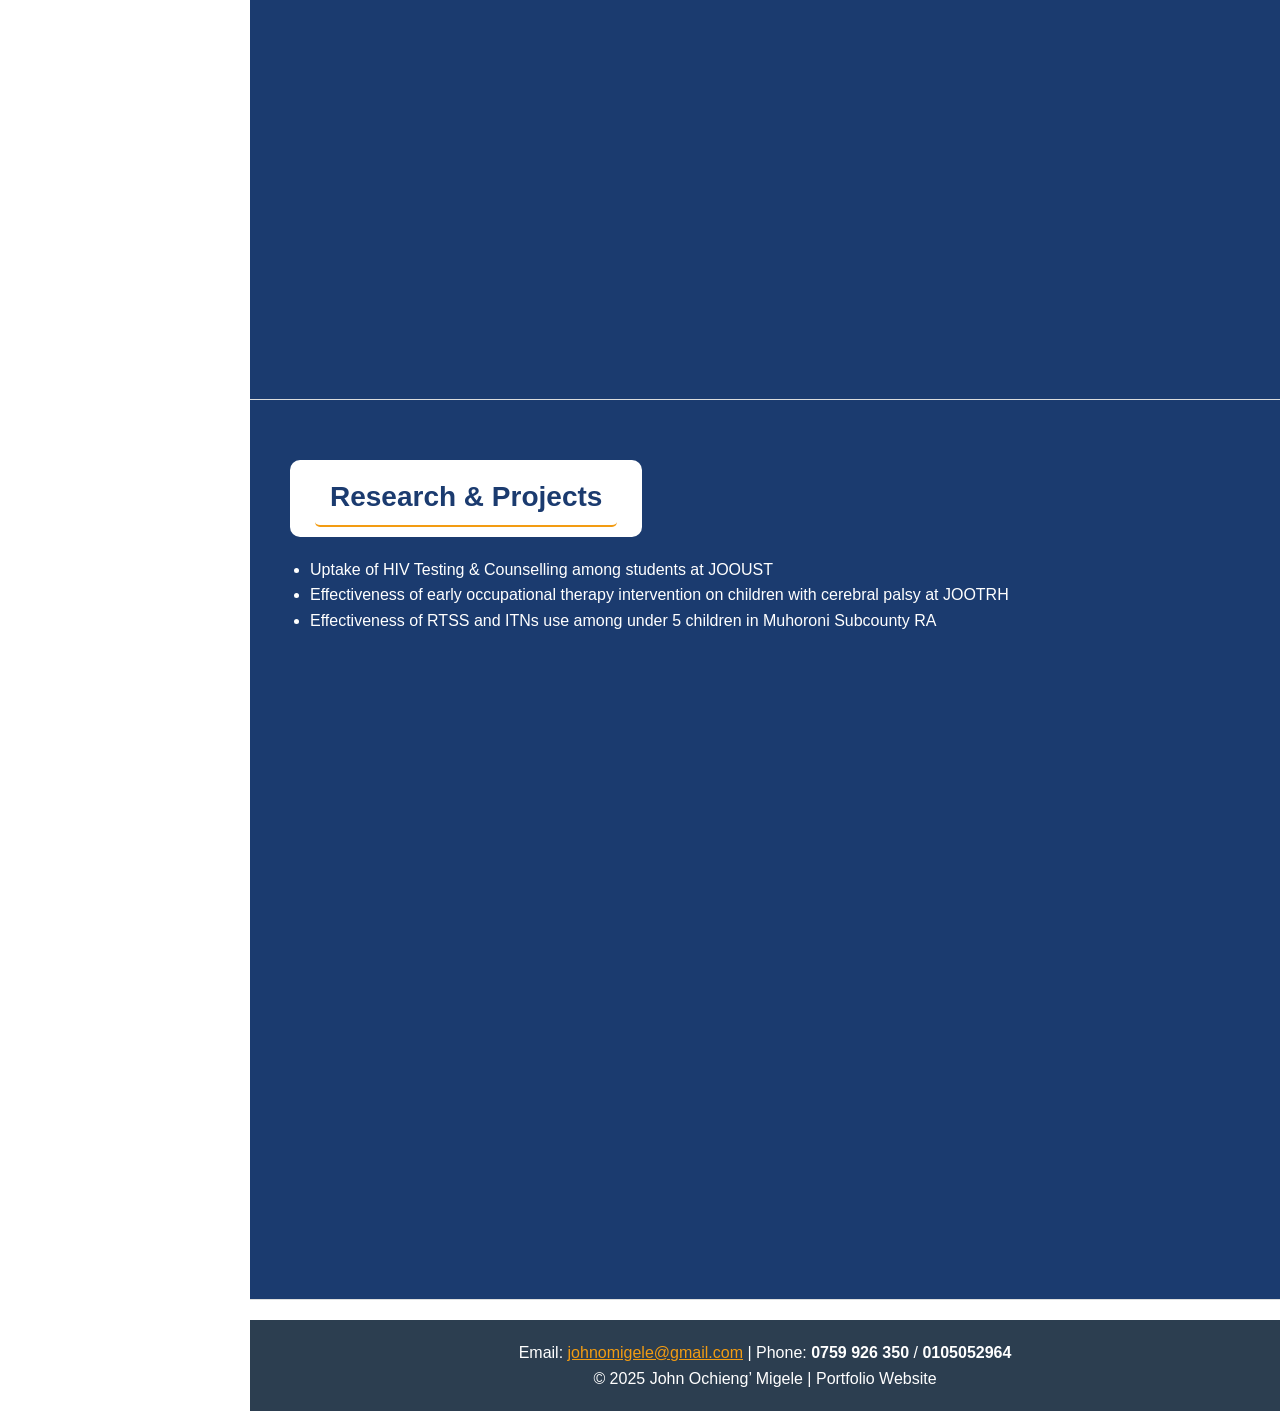
==== commit 554a5f0e: "Update index.html" ====
--- a/index.html
+++ b/index.html
@@ -6,18 +6,8 @@
   <title>Portfolio - John Ochieng’ Migele</title>
   <style>
     /* General Reset */
-    * {
-      margin: 0;
-      padding: 0;
-      box-sizing: border-box;
-    }
-
-    body {
-      font-family: Arial, sans-serif;
-      line-height: 1.6;
-      display: flex;
-      min-height: 100vh;
-    }
+    * { margin: 0; padding: 0; box-sizing: border-box; }
+    body { font-family: Arial, sans-serif; line-height: 1.6; display: flex; min-height: 100vh; }
 
     /* Sidebar Navigation */
     nav {
@@ -32,22 +22,8 @@
       top: 0;
       height: 100vh;
     }
-
-    nav h1 {
-      text-align: center;
-      font-size: 20px;
-      margin-bottom: 20px;
-    }
-
-    nav ul {
-      list-style: none;
-      display: flex;
-      flex-direction: column;
-      gap: 15px;
-      padding-left: 0;
-      margin-top: 20px;
-    }
-
+    nav h1 { text-align: center; font-size: 20px; margin-bottom: 20px; }
+    nav ul { list-style: none; display: flex; flex-direction: column; gap: 15px; padding-left: 0; margin-top: 20px; }
     nav ul li a {
       color: blue;
       text-decoration: none;
@@ -57,24 +33,15 @@
       border-radius: 5px;
       transition: background 0.3s;
     }
-
-    nav ul li a:hover {
-      background: #f39c12;
-      color: white;
-    }
+    nav ul li a:hover { background: #f39c12; color: white; }
+
+    /* Hamburger button */
+    .menu-toggle { display: none; background: #f39c12; border: none; font-size: 28px; color: white; padding: 10px 15px; cursor: pointer; margin: 10px; border-radius: 5px; position: fixed; top: 10px; left: 10px; z-index: 1001; }
 
     /* Main content */
-    main {
-      flex: 1;
-      overflow-y: auto;
-    }
-
-    section {
-      padding: 60px 40px;
-      min-height: 100vh;
-      border-bottom: 1px solid #ddd;
-    }
-
+    main { flex: 1; overflow-y: auto; }
+
+    section { padding: 60px 40px; min-height: 100vh; border-bottom: 1px solid #ddd; }
     section h2 {
       color: #2c3e50;
       margin-bottom: 20px;
@@ -87,14 +54,16 @@
     /* Home Section */
     #home {
       background: url('background.jpg') no-repeat center center/cover;
-      color: blue;
+      color: white;
       text-align: center;
       display: flex;
       flex-direction: column;
       justify-content: center;
       align-items: center;
-    }
-
+      position: relative;
+      overflow: hidden;
+      height: 100vh;
+    }
     #home img.profile-pic {
       width: 150px;
       height: 150px;
@@ -104,304 +73,134 @@
       box-shadow: 0 0 15px rgba(0,0,0,0.5);
     }
 
-    ul {
-      margin-left: 20px;
-      margin-bottom: 20px;
-    }
-
-    li {
-      margin-bottom: 10px;
-    }
-
-    /* Carousel Styles */
-    .carousel {
+    /* Floating Title */
+    #floating-title {
+      font-size: 36px;
+      font-weight: bold;
+      color: #f39c12;
       position: relative;
-      max-width: 600px;
-      margin: 30px auto;
-      text-align: center;
-      border-radius: 10px;
-      overflow: hidden;
-      background: rgba(0,0,0,0.5);
-      padding: 10px;
-    }
-
-    .carousel img {
-      width: 100%;
-      border-radius: 10px;
-      display: none;
-    }
-
-    .carousel img.active {
-      display: block;
-    }
-
-    .carousel-caption {
-      color: white;
-      margin-top: 10px;
-      display: none;
-    }
-
-    .carousel-caption.active {
-      display: block;
-    }
+      transition: transform 3s ease-in-out, opacity 3s ease-in-out;
+    }
+
+    /* Carousel */
+    .carousel { position: relative; max-width: 600px; margin: 30px auto; text-align: center; border-radius: 10px; overflow: hidden; background: rgba(0,0,0,0.5); padding: 10px; }
+    .carousel img { width: 100%; border-radius: 10px; display: none; }
+    .carousel img.active { display: block; }
+    .carousel-caption { color: white; margin-top: 10px; display: none; }
+    .carousel-caption.active { display: block; }
 
     /* Footer */
-    footer {
-      background: #2c3e50;
-      color: white;
-      text-align: center;
-      padding: 20px;
-      margin-top: 20px;
-    }
-    html {
-      scroll-behavior: smooth;
+    footer { background: #2c3e50; color: white; text-align: center; padding: 20px; margin-top: 20px; }
+
+    html { scroll-behavior: smooth; }
+
+    /* Section Dark Blue Backgrounds */
+    .dark-blue { background-color: #1b3b6f; color: white; }
+    .dark-blue h2 { background: white; color: #1b3b6f; padding: 5px 15px; border-radius: 5px; display: inline-block; }
+
+    /* Mobile Responsive */
+    @media screen and (max-width: 768px) {
+      nav { width: 100%; height: auto; position: relative; }
+      #sidebar-menu { display: none; background: #2c3e50; position: absolute; top: 60px; left: 0; width: 100%; padding: 10px 0; z-index: 1000; flex-direction: column; }
+      .menu-toggle { display: block; }
+      #floating-title { font-size: 28px; } /* smaller font on mobile */
     }
   </style>
 </head>
 <body>
 
+  <!-- Hamburger Button -->
+  <button class="menu-toggle">&#9776;</button>
+
   <!-- Sidebar Navigation -->
   <nav>
-  <h1>John Migele</h1>
-  <button id="menu-toggle" class="menu-toggle">&#9776;</button>
-  <ul id="sidebar-menu">
-    <li><a href="#home">Home</a></li>
-    <li><a href="#profile">Profile</a></li>
-    <li><a href="#education">Education</a></li>
-    <li><a href="#skills">Skills</a></li>
-    <li><a href="#experience">Experience</a></li>
-    <li><a href="#research">Research</a></li>
-    <li><a href="#contact">Contact</a></li>
-  </ul>
-</nav>
-  <!-- Main Content -->
+    <h1>John Migele</h1>
+    <ul id="sidebar-menu">
+      <li><a href="#home">Home</a></li>
+      <li><a href="#profile">Profile</a></li>
+      <li><a href="#education">Education</a></li>
+      <li><a href="#skills">Skills</a></li>
+      <li><a href="#experience">Experience</a></li>
+      <li><a href="#research">Research</a></li>
+      <li><a href="#contact">Contact</a></li>
+    </ul>
+  </nav>
+
   <main>
 
- <!-- Home Section -->
-<section id="home" style="background: url('background.jpg') no-repeat center center/cover; color:white; text-align:center; display:flex; flex-direction:column; justify-content:center; align-items:center; position:relative; overflow:hidden; height:100vh;">
-  <h1 id="floating-title" style="font-size:36px; font-weight:bold; color:#f39c12; position:relative;">
-    John Ochieng’ Migele Portfolio
-  </h1>
-  <img src="profile.jpg" alt="John Ochieng’ Migele" class="profile-pic">
-  <p>Email: <a href="mailto:johnomigele@gmail.com" style="color:#f39c12;">johnomigele@gmail.com</a></p>
-  <p>Community Health & Development Professional, Researcher, M&E Professional</p>
-</section>
-
-<script>
-  const title = document.getElementById('floating-title');
-  
-  // Give the title an initial position
-  title.style.transform = "translateY(50px)";
-  
-  // Start the upward animation after 2 seconds
-  setTimeout(() => {
-    title.style.transition = "transform 3s ease-in-out";
-    title.style.transform = "translateY(-50px)"; // moves up
-  }, 2000);
-</script>
-    </section>
+    <!-- Home Section -->
+    <section id="home">
+      <h1 id="floating-title">John Ochieng’ Migele Portfolio</h1>
+      <img src="profile.jpg" alt="John Ochieng’ Migele" class="profile-pic">
+      <p>Email: <a href="mailto:johnomigele@gmail.com" style="color:#f39c12;">johnomigele@gmail.com</a></p>
+      <p>Community Health & Development Professional, Researcher, M&E Professional</p>
+    </section>
+
     <!-- Profile Section -->
-    <section id="profile">
+    <section id="profile" class="dark-blue">
       <h2>Profile</h2>
-      <p>
-        A dynamic and results-driven Community Health and Development professional with a passion for transformative public health initiatives. 
-        Experienced in data collection, analysis, and community mobilization with hands-on experience in primary healthcare, social behavior change, and data management.
-      </p>
-      <p>
-        Proficient in ODK Kobo Collect, eCHIS, SPSS, and QGIS, backed by strong academic training and practical fieldwork. Committed to leveraging data-driven insights to foster healthier, more resilient communities while maintaining ethical and community-oriented approaches.
-      </p>
-    </section>
+      <p>A dynamic and results-driven Community Health and Development professional with a passion for transformative public health initiatives...</p>
+    </section>
+
     <!-- Education Section -->
-    <section id="education">
+    <section id="education" class="dark-blue">
       <h2>Educational Qualifications</h2>
       <ul>
-        <li><strong>BSc. Community Health and Development</strong> – Jaramogi Oginga Odinga University of Science and Technology (2021 – Expected 2025)
-          <br>Relevant Coursework: Public Health Policy, Epidemiology, Community Health Strategy, Health Data Analysis
-        </li>
-        <li><strong>Certificate in Information Technology</strong> – Renown Computer College (August 2021)</li>
-        <li><strong>Certificate in GIS for Population and Development Studies</strong> – Online Course (October - November 2023), QGIS: Spatial Data Analysis and Mapping</li>
+        <li>BSc. Community Health and Development – JOOUST (2021 – 2025)</li>
+        <li>Certificate in IT – Renown Computer College (2021)</li>
+        <li>Certificate in GIS for Population & Development Studies – Online (2023)</li>
       </ul>
     </section>
-  <!-- Skills Section -->
-<section id="skills" style="background-color: #1b3b6f; color: white; padding: 60px 40px;">
-  <div style="background-color: white; display: inline-block; padding: 15px 30px; border-radius: 10px; margin-bottom: 40px;">
-    <h2 style="margin: 0; font-size: 32px; font-weight: bold; color: #1b3b6f; text-align: center;">
-      Key Skills
-    </h2>
-  </div>
-
-  <ul style="max-width: 800px; margin: 0 auto; list-style: none; padding-left: 0; font-size: 18px; line-height: 1.8;">
-    <li>Data Collection & Management: Skilled in ODK Kobo Collect and eCHIS</li>
-    <li>Data Analysis & Reporting: Proficient in SPSS and QGIS</li>
-    <li>Community Health Engagement: Skilled in health communication and outreach</li>
-    <li>Research & Evaluation: Conducted health assessments and field surveys</li>
-    <li>Training & Capacity Building: Competent in training community health workers</li>
-    <li>Problem Solving & Adaptability: Thrives in dynamic health settings</li>
-    <li>Customer Service & Administration: Front desk, billing, client relations</li>
-  </ul>
-  </section>
-    <!-- Experience Section -->
-    <section id="experience">
-      <h2>Professional Experience</h2>
-    <!-- Assistant Inclusive Education Support Officer -->
-<div id="assistant-role" style="color:white; padding:40px; border-radius:10px; margin-bottom:30px; background:#34495e;">
-  <h3>Assistant Inclusive Education Support Officer</h3>
-  <p>Ability Therapy Place, Nairobi (May 2025 – Present)</p>
-  <ul>
-    <li>Training teachers, school admins, caregivers, occupational therapists, physiotherapists, speech & language pathologists on IEPs</li>
-    <li>Community and school liaison, link person to the facility</li>
-  </ul>
-
-  <div class="carousel" style="max-width:600px; margin:20px auto; text-align:center; border-radius:10px; overflow:hidden; background:rgba(0,0,0,0.5); padding:10px;">
-    <img src="a1.jpg" alt="Training session" class="active" style="width:100%; border-radius:10px;">
-    <p class="carousel-caption active" style="color:white; margin-top:10px;">Training session with teachers on IEPs</p>
-
-    <img src="a2.jpg" alt="Community outreach" style="width:100%; border-radius:10px;">
-    <p class="carousel-caption">Client engagement and community outreach</p>
-  </div>
-</div>
-
-<script>
-  // Carousel for Assistant Inclusive Education Support Officer
-  const assistantImages = document.querySelectorAll("#assistant-role .carousel img");
-  const assistantCaptions = document.querySelectorAll("#assistant-role .carousel .carousel-caption");
-  let assistantIndex = 0;
-
-  setInterval(() => {
-    assistantImages.forEach(img => img.style.display = "none");
-    assistantCaptions.forEach(c => c.style.display = "none");
-
-    assistantIndex = (assistantIndex + 1) % assistantImages.length;
-    assistantImages[assistantIndex].style.display = "block";
-    assistantCaptions[assistantIndex].style.display = "block";
-  }, 5000);
-</script>
-      <!-- Social Behaviour Change Officer -->
-      <div>
-        <h3>Social Behaviour Change Officer – Community Level</h3>
-        <p>Breakthrough Action Kenya, Muhoroni Sub-county (Feb 2024 – Sept 2024)</p>
-        <ul>
-          <li>Led community outreach, dialogue, and action days</li>
-          <li>Conducted surveys and trained Community Health Promoters</li>
-        </ul>
-        <div class="carousel sbc-carousel">
-          <img src="d1.jpg" alt="Community outreach 1" class="active">
-          <p class="carousel-caption active">Community dialogue for pregnant mothers and breastfeeding mothers on importance of clinic visits(pre and post natal)</p>
-
-          <img src="d2.jpg" alt="Community outreach 2">
-          <p class="carousel-caption">Community dialogue for pregnant mothers and breastfeeding mothers on importance of clinic visits at Oduwo Catholic Church</p>
-
-          <img src="d3.jpg" alt="Community outreach 3">
-          <p class="carousel-caption">Community action day on effective ITNs use at AIC Makindu Kowawa, acompanied by CHPs from Lower Tamu Community Health Unit in Muhoroni Subcounty</p>
-        </div>
+
+    <!-- Skills Section -->
+    <section id="skills" class="dark-blue">
+      <div style="background:white; display:inline-block; padding:15px 30px; border-radius:10px; margin-bottom:40px;">
+        <h2 style="margin:0; font-size:32px; font-weight:bold; color:#1b3b6f; text-align:center;">Key Skills</h2>
       </div>
-      <!-- Screener Section -->
-<section id="screener" style="background-color: #1b3b6f; color: white; padding: 60px 40px; border-radius: 10px; margin-top: 20px;">
-  <div style="background-color: white; display: inline-block; padding: 10px 25px; border-radius: 10px; margin-bottom: 20px;">
-    <h2 style="margin: 0; font-size: 28px; font-weight: bold; color: #1b3b6f; text-align: center;">
-      Screener
-    </h2>
-  </div>
-  
-  <p>Makindu Dispensary, CIHEB Kenya, Muhoroni Sub-county (May 2024 – Sept 2024)</p>
-  
-  <ul style="list-style-type: disc; margin-left: 20px;">
-    <li>Performed health screenings</li>
-    <li>Patient data entry</li>
-    <li>Education sessions</li>
-  </ul>
-</section>
-
-        <!-- Data Clerk Role -->
-<div style="background-color: #1b3b6f; color: white; padding: 40px; border-radius: 10px; margin-bottom: 30px;">
-  <div style="background-color: white; display: inline-block; padding: 10px 25px; border-radius: 10px; margin-bottom: 20px;">
-    <h3 style="margin: 0; font-size: 24px; font-weight: bold; color: #1b3b6f; text-align: center;">
-      Data Clerk
-    </h3>
-  </div>
-  <p>Breakthrough Action (Oct 2024 – Nov 2024)</p>
-  <ul>
-    <li>Data entry, cleaning, visualization, and report generation</li>
-  </ul>
-</div>
-
-        <h3>Community Health Assistant (Volunteer)</h3>
-        <p>Makindu Dispensary, Muhoroni Sub-county (Jan 2023 – Sep 2024)  Supporting Lower Tamu and Makindu Community Health Units</p>
-        <ul>
-          <li>Implemented eCHIS V2, conducted household visits, supported CHU reporting conducted support supervision to the CHPs, defaulter identification and tracing, WASH services in the communities Health units</li>
-          <img src="o3.jpg" alt="Outreach 2">
-          <p class="carousel-caption">HPV vaccination outreach at Okwach Primary in Muhoroni Subcounty</p>
-        </ul>
+      <ul style="max-width:800px; margin:0 auto; list-style:none; padding-left:0; font-size:18px; line-height:1.8;">
+        <li>Data Collection & Management: Skilled in ODK Kobo Collect and eCHIS</li>
+        <li>Data Analysis & Reporting: Proficient in SPSS and QGIS</li>
+        <li>Community Health Engagement: Skilled in health communication and outreach</li>
+        <li>Research & Evaluation: Conducted health assessments and field surveys</li>
+        <li>Training & Capacity Building: Competent in training community health workers</li>
+        <li>Problem Solving & Adaptability: Thrives in dynamic health settings</li>
+        <li>Customer Service & Administration: Front desk, billing, client relations</li>
+      </ul>
+    </section>
+
+    <!-- Research Section -->
+    <section id="research" class="dark-blue">
+      <div style="background:white; display:inline-block; padding:10px 25px; border-radius:10px; margin-bottom:20px;">
+        <h2 style="margin:0; font-size:28px; font-weight:bold; color:#1b3b6f; text-align:center;">Research & Projects</h2>
       </div>
-    </section>
-    <!-- Research & Projects Section -->
-<section id="research" style="background-color: #1b3b6f; color: white; padding: 60px 40px; border-radius: 10px;">
-  <div style="background-color: white; display: inline-block; padding: 10px 25px; border-radius: 10px; margin-bottom: 20px;">
-    <h2 style="margin: 0; font-size: 28px; font-weight: bold; color: #1b3b6f; text-align: center;">
-      Research & Projects
-    </h2>
-  </div>
-  
-  <ul style="list-style-type: disc; margin-left: 20px;">
-    <li>Uptake of HIV Testing & Counselling among students at JOOUST</li>
-    <li>Effectiveness of early occupational therapy intervention on development among children with cerebral palsy at JOOTRH</li>
-    <li>Effectiveness of RTSS and ITNs use among under 5 children in Muhoroni Subcounty RA</li>
-  </ul>
-
-  <div style="text-align: center; margin-top: 20px;">
-    <img src="lee2.jpg" alt="Data collection 2" style="max-width: 80%; height: auto; border-radius: 10px;">
-    <p style="margin-top: 10px; color: white; font-size: 16px;">
-      Data collection exercise where I was crossing River Omonyo Lee
-    </p>
-  </div>
-</section>
-
-
-  <!-- Data collection image -->
-  <div style="text-align:center; margin-top:20px;">
-    <img src="lee2.jpg" alt="Data collection 2" style="width:400px; max-width:90%; border-radius:10px;">
-    <p class="carousel-caption" style="margin-top:10px; font-size:16px;">
-      Data collection exercise where I was crossing River Omonyo Lee
-    </p>
-  </div>
-</section>
-
-   <!-- Footer -->
-<footer>
-  <p>
-    Email: <a href="mailto:johnomigele@gmail.com" style="color:#f39c12;">johnomigele@gmail.com</a> | 
-    Phone: <strong>0759 926 350</strong> / <strong>0105052964</strong>
-  </p>
-  <p>&copy; 2025 John Ochieng’ Migele | Portfolio Website</p>
-</footer>
+      <ul style="list-style:disc; margin-left:20px;">
+        <li>Uptake of HIV Testing & Counselling among students at JOOUST</li>
+        <li>Effectiveness of early occupational therapy intervention on children with cerebral palsy at JOOTRH</li>
+        <li>Effectiveness of RTSS and ITNs use among under 5 children in Muhoroni Subcounty RA</li>
+      </ul>
+    </section>
+
+    <!-- Footer -->
+    <footer>
+      <p>Email: <a href="mailto:johnomigele@gmail.com" style="color:#f39c12;">johnomigele@gmail.com</a> | 
+         Phone: <strong>0759 926 350</strong> / <strong>0105052964</strong></p>
+      <p>&copy; 2025 John Ochieng’ Migele | Portfolio Website</p>
+    </footer>
 
   </main>
 
-  <!-- Carousel Script -->
   <script>
-    // Assistant carousel
-    const assistantImages = document.querySelectorAll("#assistant-role .carousel img");
-    const assistantCaptions = document.querySelectorAll("#assistant-role .carousel .carousel-caption");
-    let assistantIndex = 0;
-    setInterval(() => {
-      assistantImages[assistantIndex].style.display = "none";
-      assistantCaptions[assistantIndex].style.display = "none";
-      assistantIndex = (assistantIndex + 1) % assistantImages.length;
-      assistantImages[assistantIndex].style.display = "block";
-      assistantCaptions[assistantIndex].style.display = "block";
-    }, 5000);
-
-    // Social Behaviour Change carousel
-    const sbcImages = document.querySelectorAll(".sbc-carousel img");
-    const sbcCaptions = document.querySelectorAll(".sbc-carousel .carousel-caption");
-    let sbcIndex = 0;
-    setInterval(() => {
-      sbcImages[sbcIndex].style.display = "none";
-      sbcCaptions[sbcIndex].style.display = "none";
-      sbcIndex = (sbcIndex + 1) % sbcImages.length;
-      sbcImages[sbcIndex].style.display = "block";
-      sbcCaptions[sbcIndex].style.display = "block";
-    }, 5000);
+    // Floating Title Animation
+    const title = document.getElementById('floating-title');
+    title.style.transform = "translateY(50px)";
+    setTimeout(() => { title.style.transform = "translateY(-20px)"; }, 2000);
+
+    // Hamburger Menu Toggle
+    const menuToggle = document.querySelector('.menu-toggle');
+    const sidebarMenu = document.getElementById('sidebar-menu');
+    menuToggle.addEventListener('click', () => {
+      sidebarMenu.style.display = (sidebarMenu.style.display === 'flex') ? 'none' : 'flex';
+    });
   </script>
 
 </body>
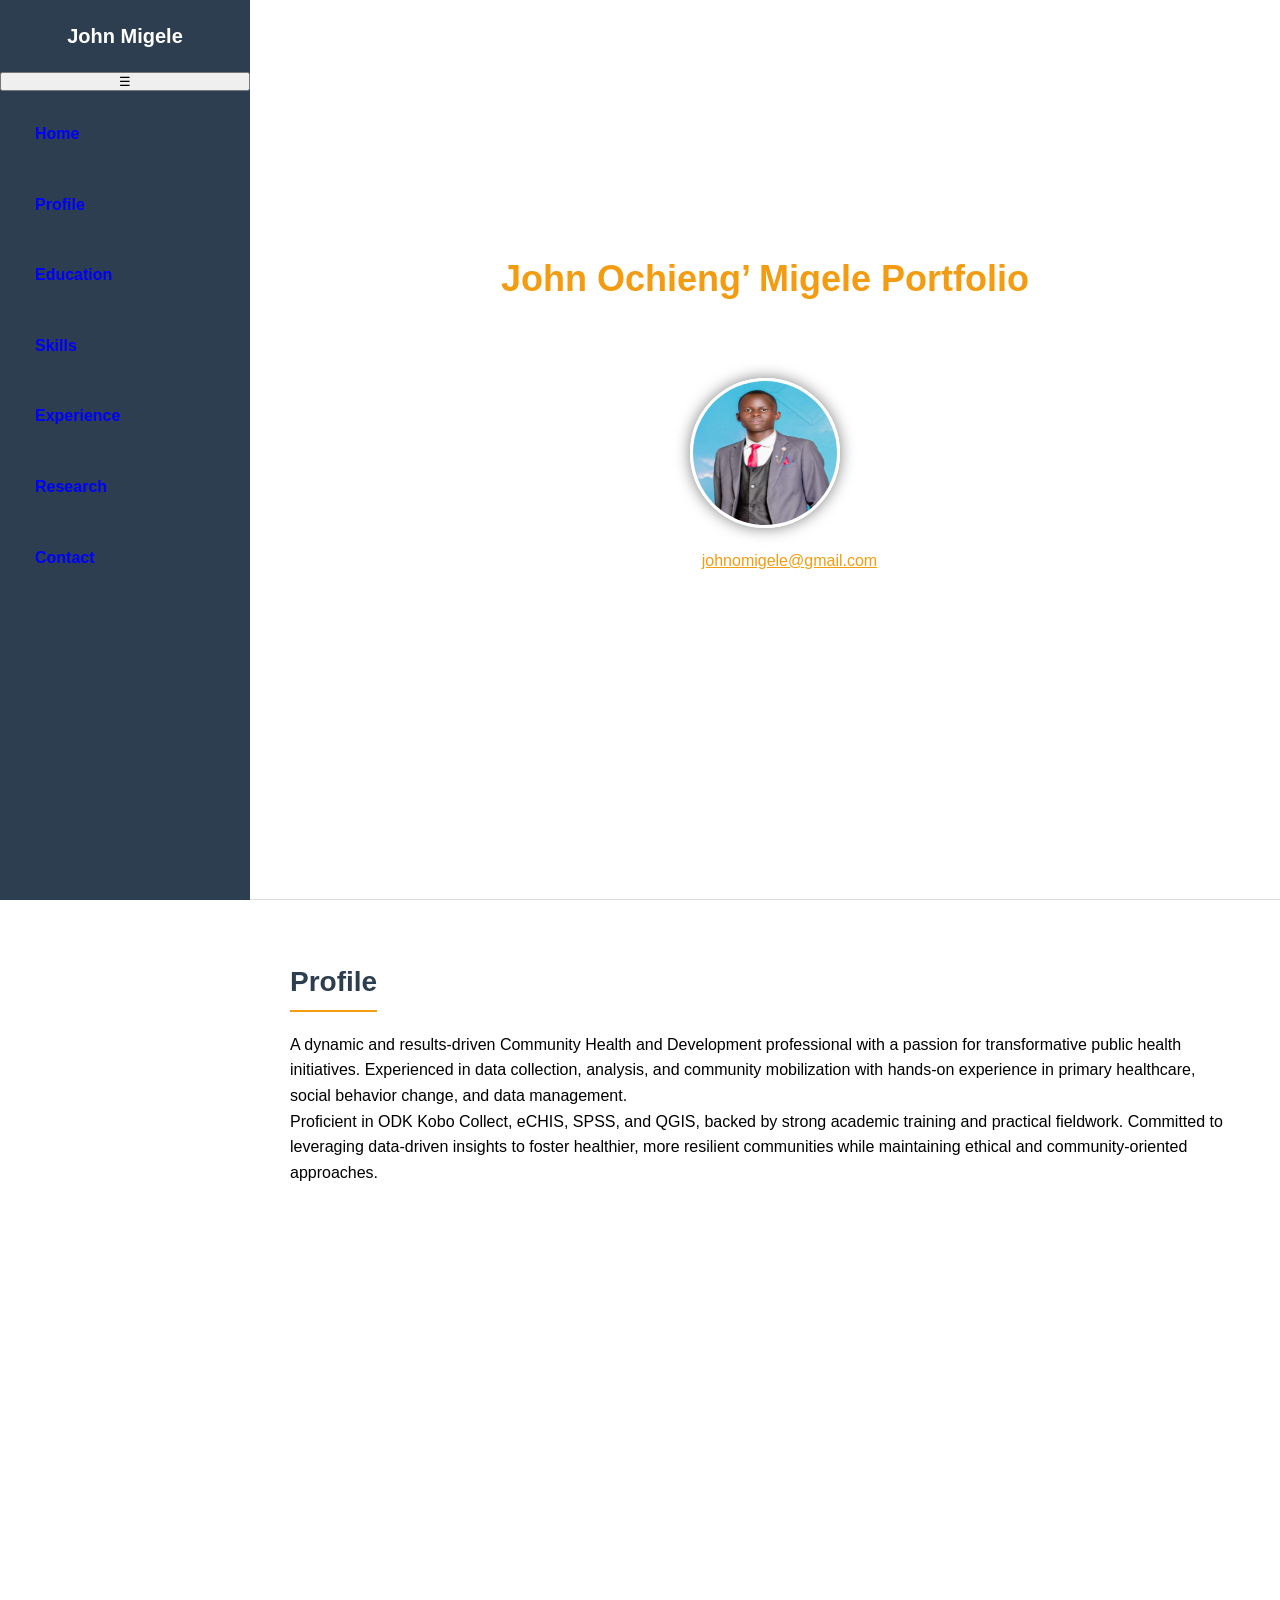
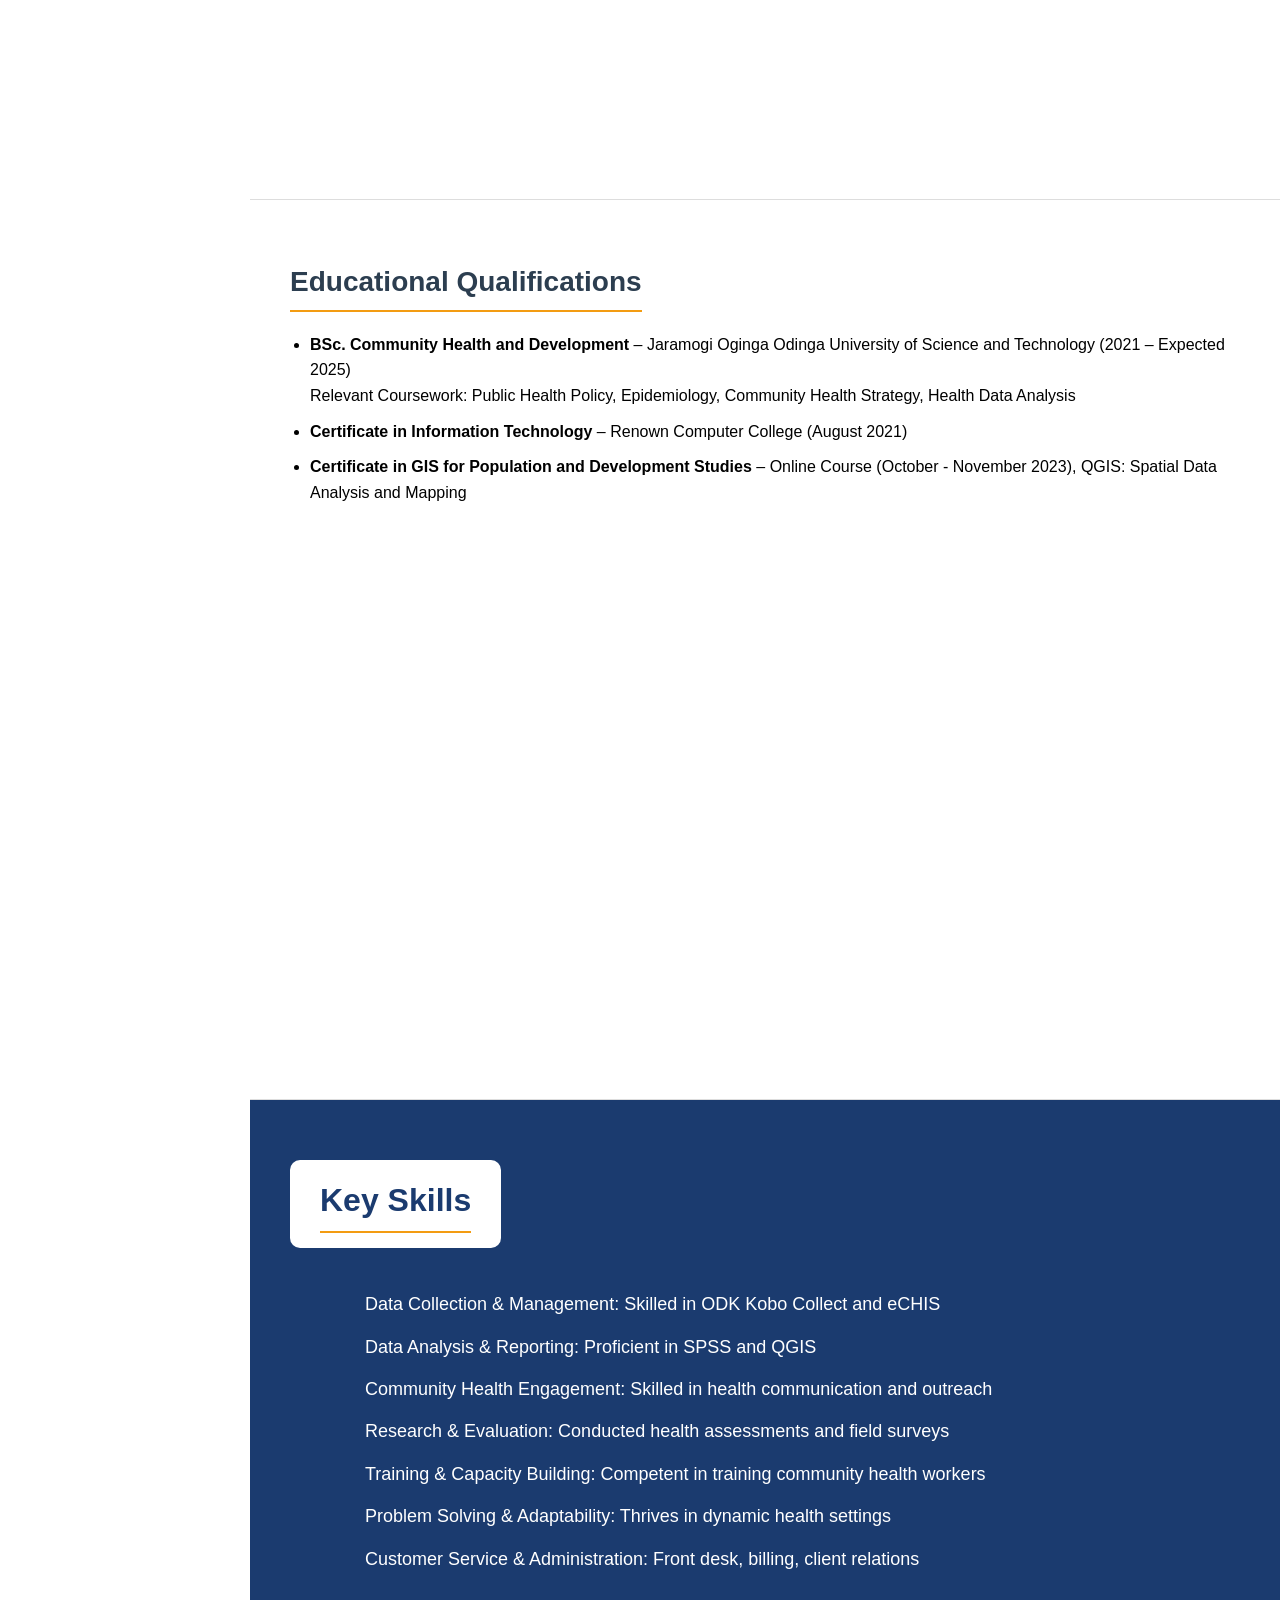
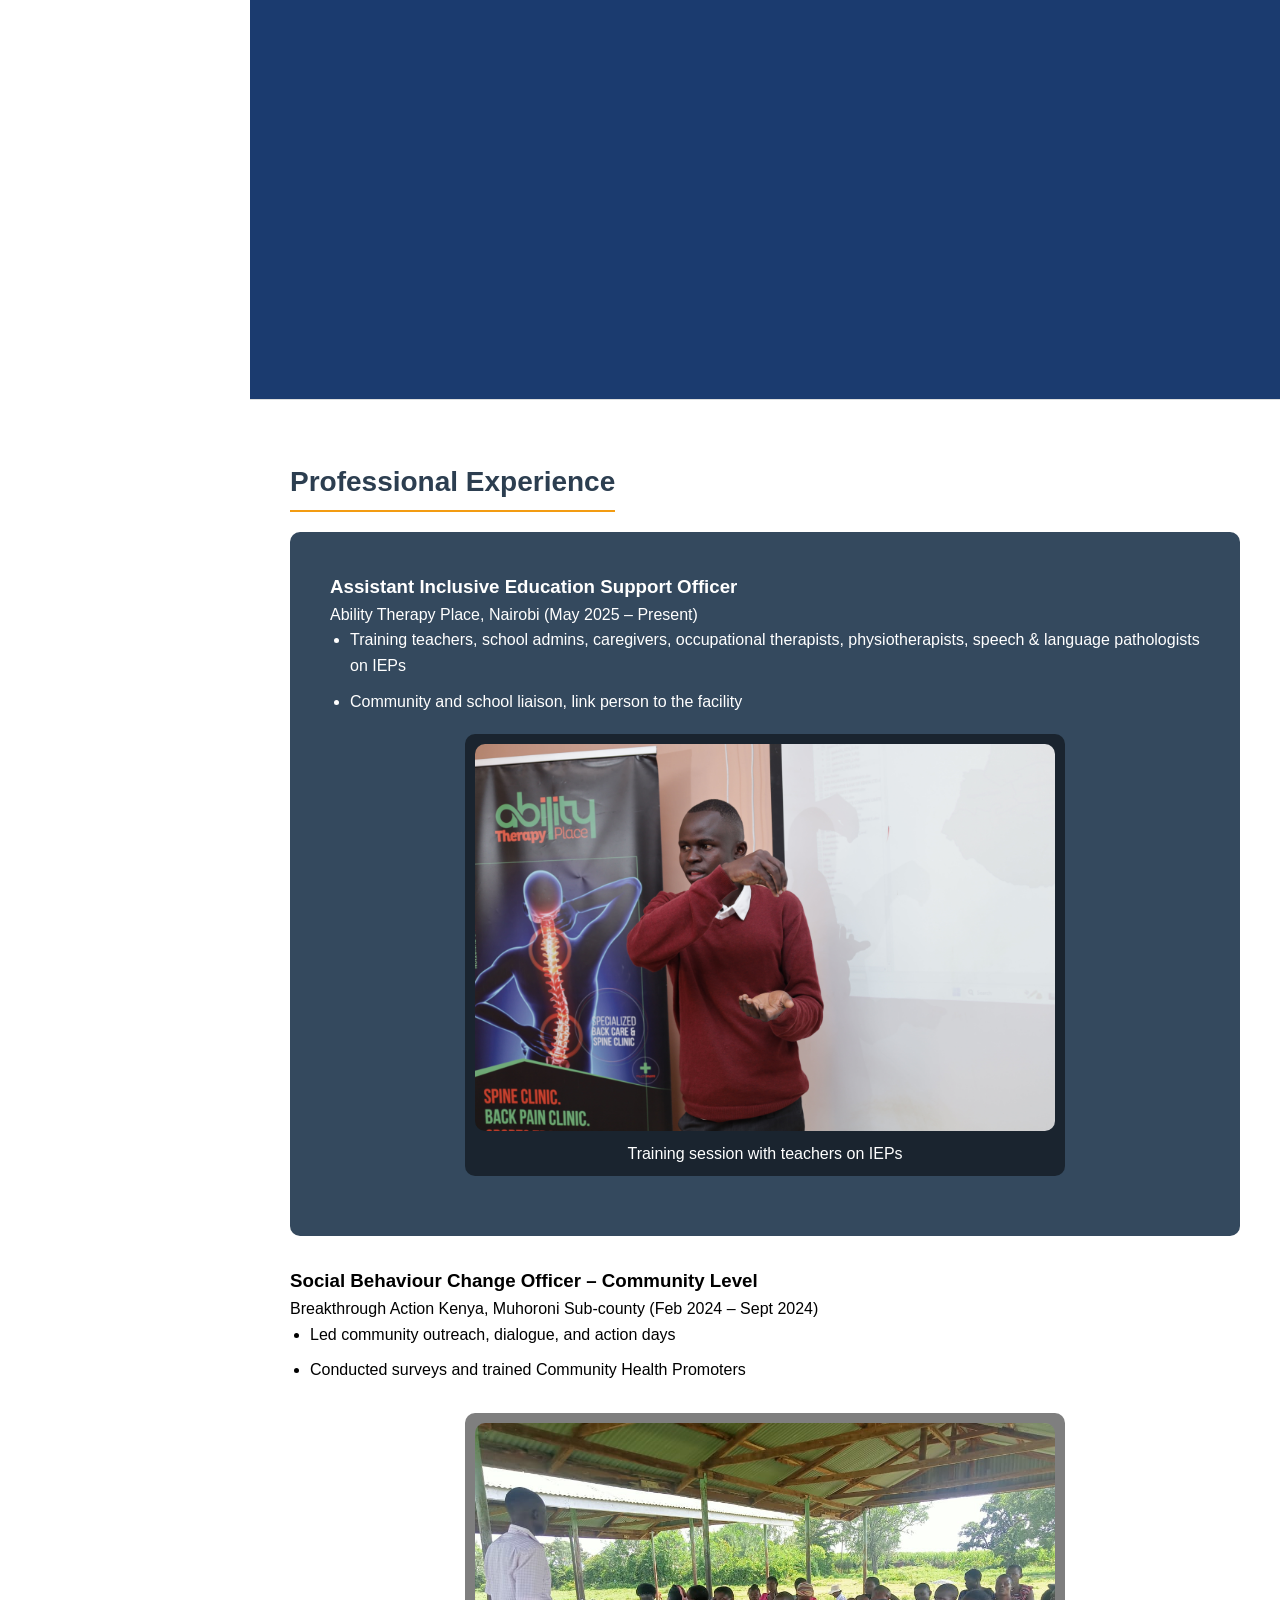
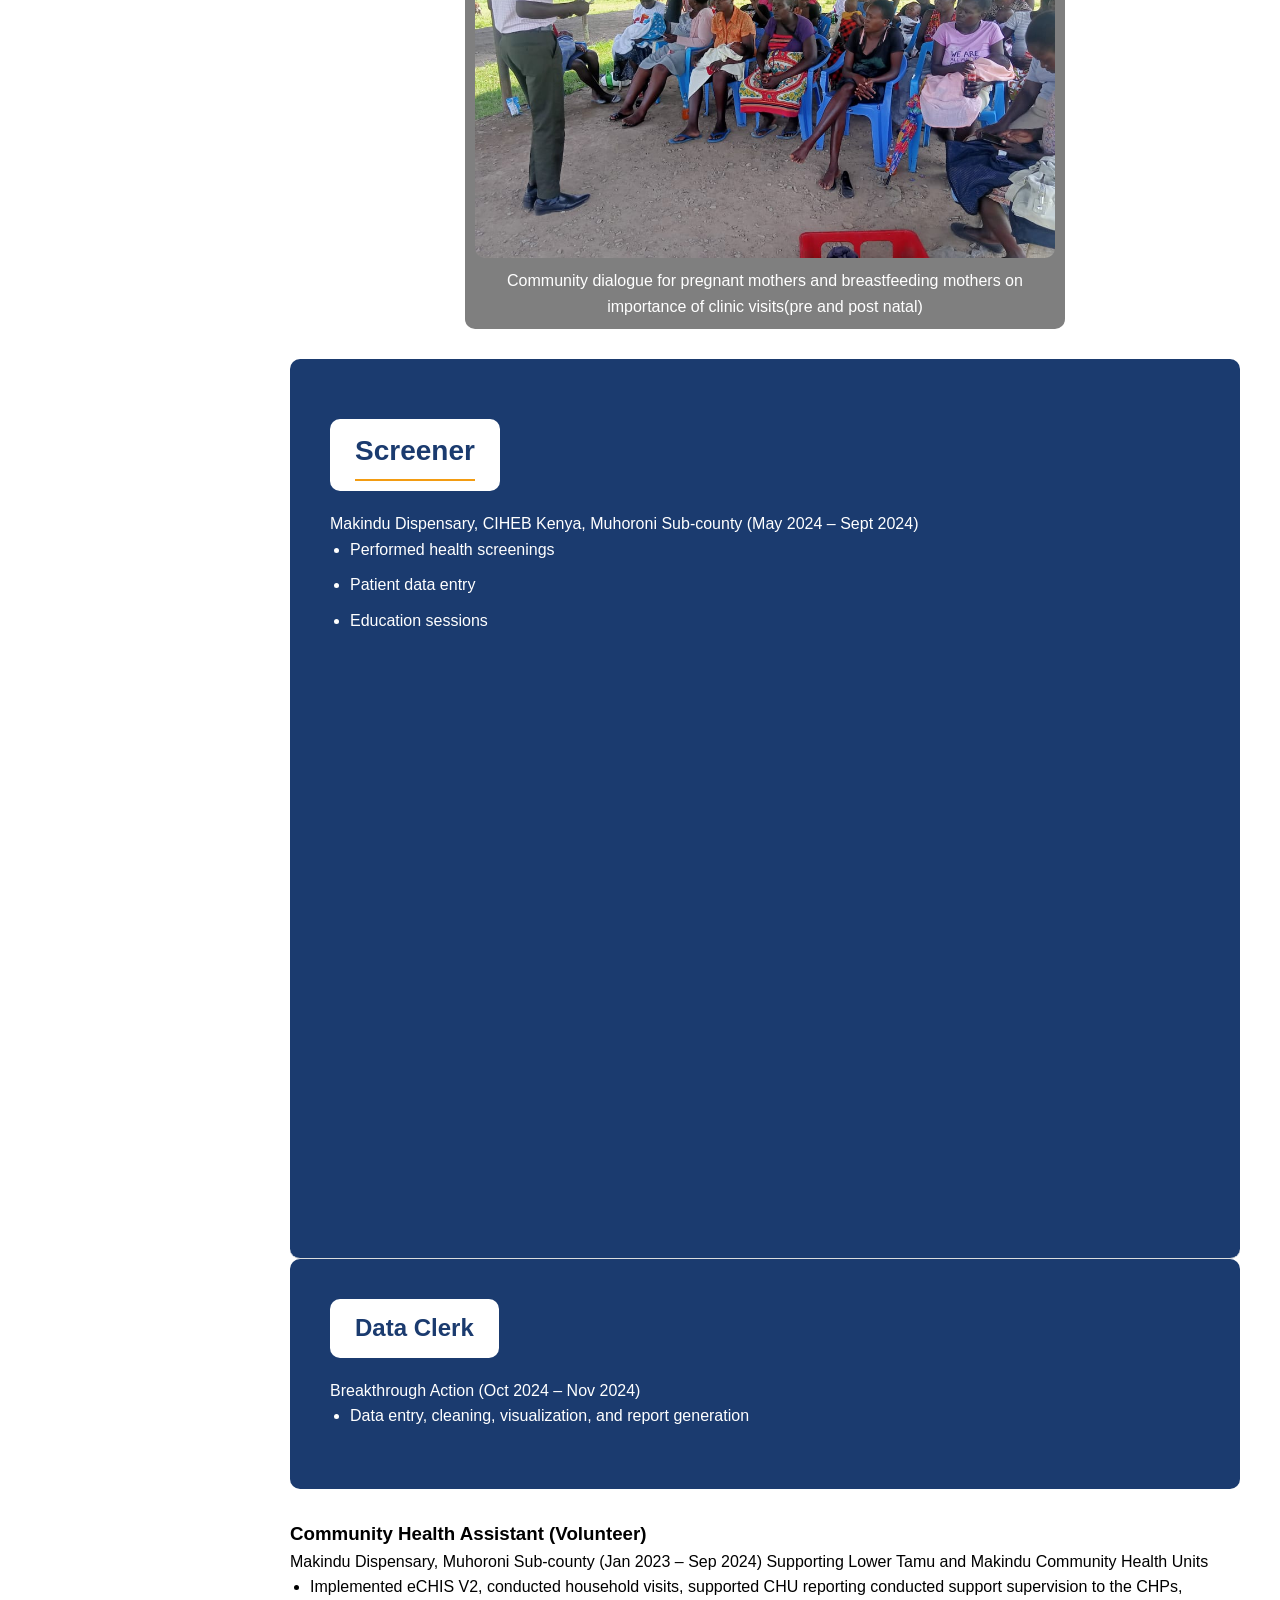
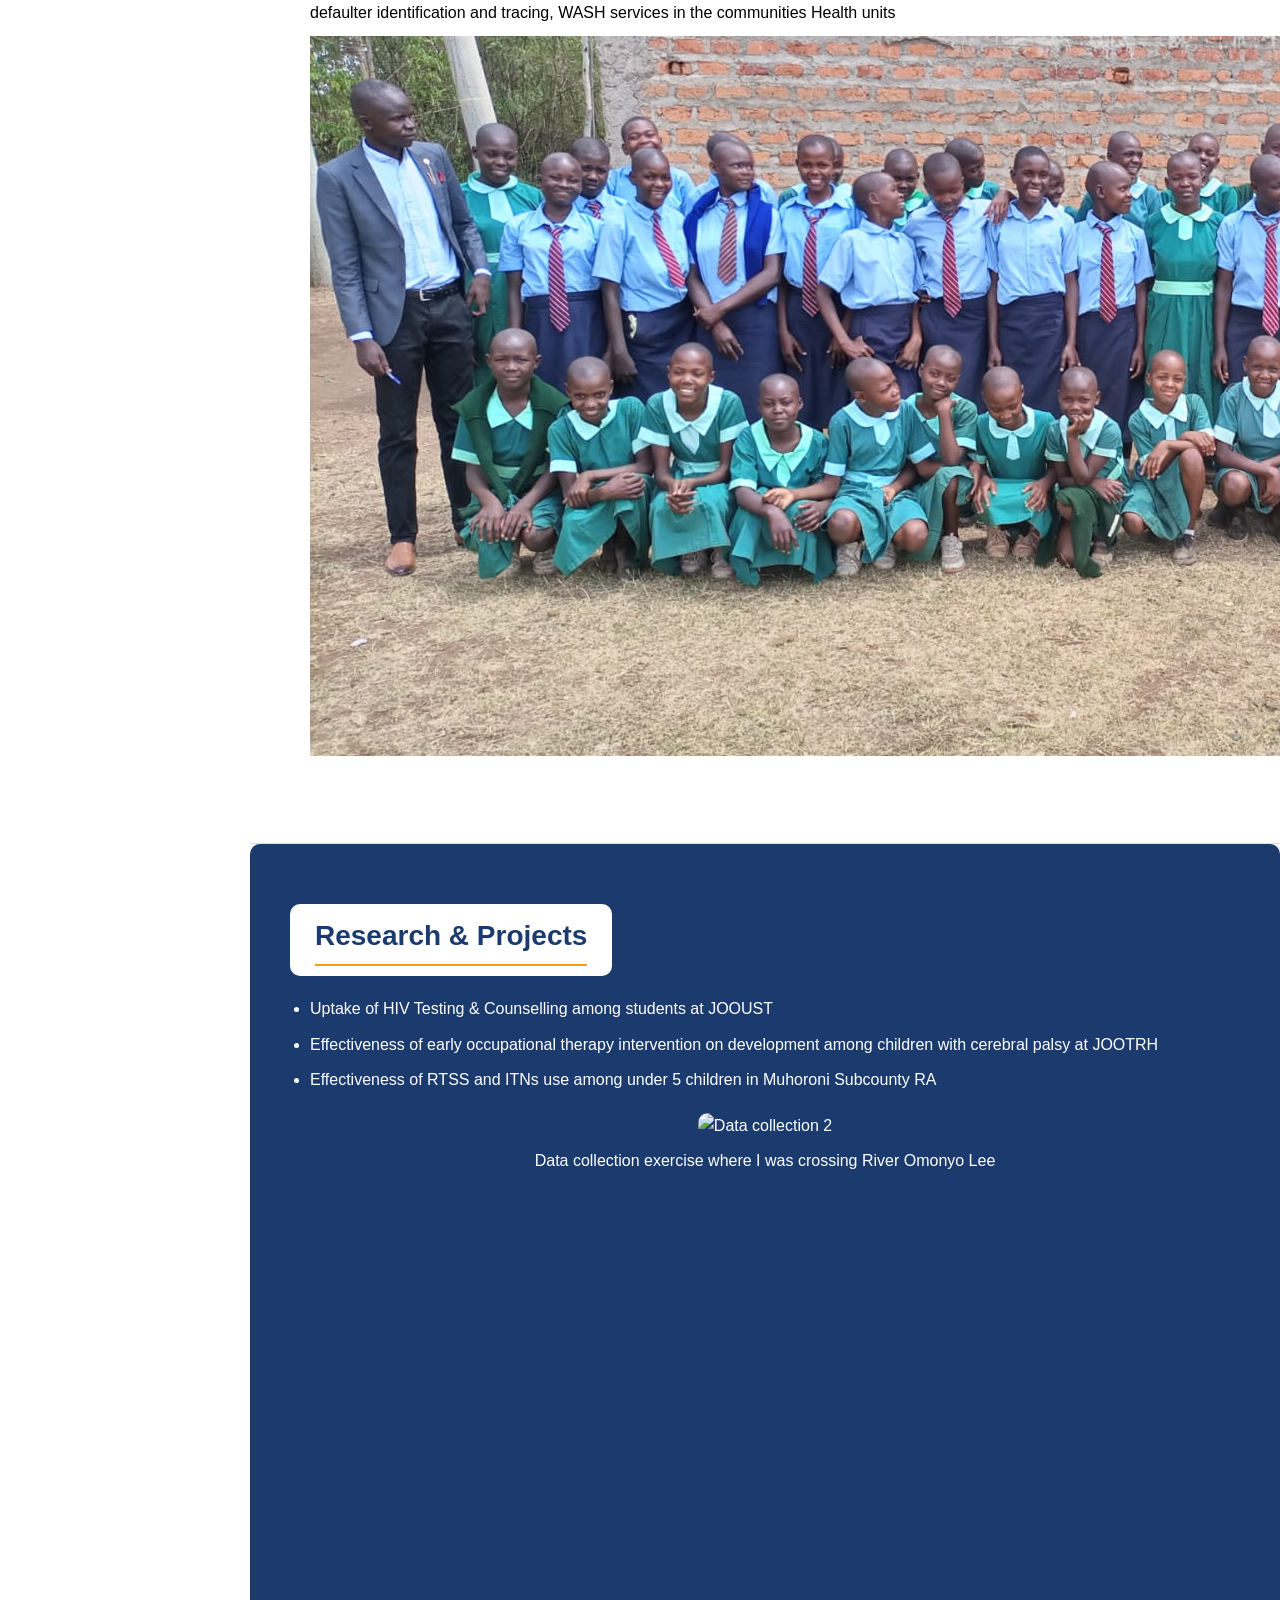
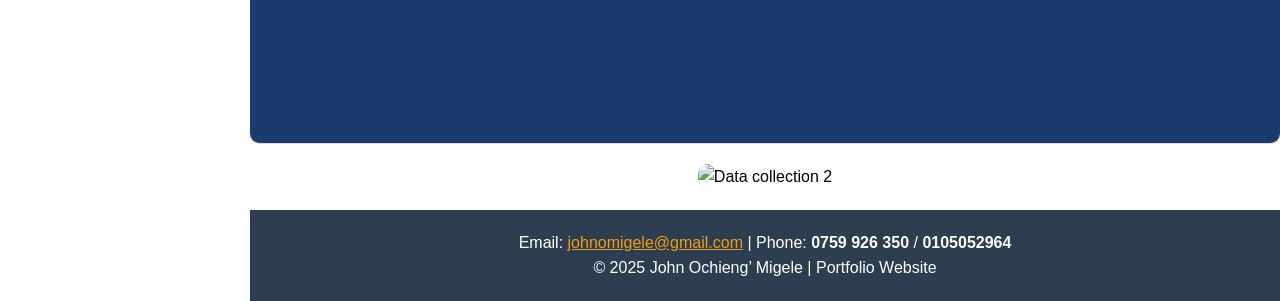
==== commit 2478ca53: "Update index.html" ====
--- a/index.html
+++ b/index.html
@@ -6,8 +6,18 @@
   <title>Portfolio - John Ochieng’ Migele</title>
   <style>
     /* General Reset */
-    * { margin: 0; padding: 0; box-sizing: border-box; }
-    body { font-family: Arial, sans-serif; line-height: 1.6; display: flex; min-height: 100vh; }
+    * {
+      margin: 0;
+      padding: 0;
+      box-sizing: border-box;
+    }
+
+    body {
+      font-family: Arial, sans-serif;
+      line-height: 1.6;
+      display: flex;
+      min-height: 100vh;
+    }
 
     /* Sidebar Navigation */
     nav {
@@ -22,8 +32,22 @@
       top: 0;
       height: 100vh;
     }
-    nav h1 { text-align: center; font-size: 20px; margin-bottom: 20px; }
-    nav ul { list-style: none; display: flex; flex-direction: column; gap: 15px; padding-left: 0; margin-top: 20px; }
+
+    nav h1 {
+      text-align: center;
+      font-size: 20px;
+      margin-bottom: 20px;
+    }
+
+    nav ul {
+      list-style: none;
+      display: flex;
+      flex-direction: column;
+      gap: 15px;
+      padding-left: 0;
+      margin-top: 20px;
+    }
+
     nav ul li a {
       color: blue;
       text-decoration: none;
@@ -33,15 +57,24 @@
       border-radius: 5px;
       transition: background 0.3s;
     }
-    nav ul li a:hover { background: #f39c12; color: white; }
-
-    /* Hamburger button */
-    .menu-toggle { display: none; background: #f39c12; border: none; font-size: 28px; color: white; padding: 10px 15px; cursor: pointer; margin: 10px; border-radius: 5px; position: fixed; top: 10px; left: 10px; z-index: 1001; }
+
+    nav ul li a:hover {
+      background: #f39c12;
+      color: white;
+    }
 
     /* Main content */
-    main { flex: 1; overflow-y: auto; }
-
-    section { padding: 60px 40px; min-height: 100vh; border-bottom: 1px solid #ddd; }
+    main {
+      flex: 1;
+      overflow-y: auto;
+    }
+
+    section {
+      padding: 60px 40px;
+      min-height: 100vh;
+      border-bottom: 1px solid #ddd;
+    }
+
     section h2 {
       color: #2c3e50;
       margin-bottom: 20px;
@@ -54,16 +87,14 @@
     /* Home Section */
     #home {
       background: url('background.jpg') no-repeat center center/cover;
-      color: white;
+      color: blue;
       text-align: center;
       display: flex;
       flex-direction: column;
       justify-content: center;
       align-items: center;
-      position: relative;
-      overflow: hidden;
-      height: 100vh;
-    }
+    }
+
     #home img.profile-pic {
       width: 150px;
       height: 150px;
@@ -73,134 +104,304 @@
       box-shadow: 0 0 15px rgba(0,0,0,0.5);
     }
 
-    /* Floating Title */
-    #floating-title {
-      font-size: 36px;
-      font-weight: bold;
-      color: #f39c12;
+    ul {
+      margin-left: 20px;
+      margin-bottom: 20px;
+    }
+
+    li {
+      margin-bottom: 10px;
+    }
+
+    /* Carousel Styles */
+    .carousel {
       position: relative;
-      transition: transform 3s ease-in-out, opacity 3s ease-in-out;
-    }
-
-    /* Carousel */
-    .carousel { position: relative; max-width: 600px; margin: 30px auto; text-align: center; border-radius: 10px; overflow: hidden; background: rgba(0,0,0,0.5); padding: 10px; }
-    .carousel img { width: 100%; border-radius: 10px; display: none; }
-    .carousel img.active { display: block; }
-    .carousel-caption { color: white; margin-top: 10px; display: none; }
-    .carousel-caption.active { display: block; }
+      max-width: 600px;
+      margin: 30px auto;
+      text-align: center;
+      border-radius: 10px;
+      overflow: hidden;
+      background: rgba(0,0,0,0.5);
+      padding: 10px;
+    }
+
+    .carousel img {
+      width: 100%;
+      border-radius: 10px;
+      display: none;
+    }
+
+    .carousel img.active {
+      display: block;
+    }
+
+    .carousel-caption {
+      color: white;
+      margin-top: 10px;
+      display: none;
+    }
+
+    .carousel-caption.active {
+      display: block;
+    }
 
     /* Footer */
-    footer { background: #2c3e50; color: white; text-align: center; padding: 20px; margin-top: 20px; }
-
-    html { scroll-behavior: smooth; }
-
-    /* Section Dark Blue Backgrounds */
-    .dark-blue { background-color: #1b3b6f; color: white; }
-    .dark-blue h2 { background: white; color: #1b3b6f; padding: 5px 15px; border-radius: 5px; display: inline-block; }
-
-    /* Mobile Responsive */
-    @media screen and (max-width: 768px) {
-      nav { width: 100%; height: auto; position: relative; }
-      #sidebar-menu { display: none; background: #2c3e50; position: absolute; top: 60px; left: 0; width: 100%; padding: 10px 0; z-index: 1000; flex-direction: column; }
-      .menu-toggle { display: block; }
-      #floating-title { font-size: 28px; } /* smaller font on mobile */
+    footer {
+      background: #2c3e50;
+      color: white;
+      text-align: center;
+      padding: 20px;
+      margin-top: 20px;
+    }
+    html {
+      scroll-behavior: smooth;
     }
   </style>
 </head>
 <body>
 
-  <!-- Hamburger Button -->
-  <button class="menu-toggle">&#9776;</button>
-
   <!-- Sidebar Navigation -->
   <nav>
-    <h1>John Migele</h1>
-    <ul id="sidebar-menu">
-      <li><a href="#home">Home</a></li>
-      <li><a href="#profile">Profile</a></li>
-      <li><a href="#education">Education</a></li>
-      <li><a href="#skills">Skills</a></li>
-      <li><a href="#experience">Experience</a></li>
-      <li><a href="#research">Research</a></li>
-      <li><a href="#contact">Contact</a></li>
-    </ul>
-  </nav>
-
+  <h1>John Migele</h1>
+  <button id="menu-toggle" class="menu-toggle">&#9776;</button>
+  <ul id="sidebar-menu">
+    <li><a href="#home">Home</a></li>
+    <li><a href="#profile">Profile</a></li>
+    <li><a href="#education">Education</a></li>
+    <li><a href="#skills">Skills</a></li>
+    <li><a href="#experience">Experience</a></li>
+    <li><a href="#research">Research</a></li>
+    <li><a href="#contact">Contact</a></li>
+  </ul>
+</nav>
+  <!-- Main Content -->
   <main>
 
-    <!-- Home Section -->
-    <section id="home">
-      <h1 id="floating-title">John Ochieng’ Migele Portfolio</h1>
-      <img src="profile.jpg" alt="John Ochieng’ Migele" class="profile-pic">
-      <p>Email: <a href="mailto:johnomigele@gmail.com" style="color:#f39c12;">johnomigele@gmail.com</a></p>
-      <p>Community Health & Development Professional, Researcher, M&E Professional</p>
+ <!-- Home Section -->
+<section id="home" style="background: url('background.jpg') no-repeat center center/cover; color:white; text-align:center; display:flex; flex-direction:column; justify-content:center; align-items:center; position:relative; overflow:hidden; height:100vh;">
+  <h1 id="floating-title" style="font-size:36px; font-weight:bold; color:#f39c12; position:relative;">
+    John Ochieng’ Migele Portfolio
+  </h1>
+  <img src="profile.jpg" alt="John Ochieng’ Migele" class="profile-pic">
+  <p>Email: <a href="mailto:johnomigele@gmail.com" style="color:#f39c12;">johnomigele@gmail.com</a></p>
+  <p>Community Health & Development Professional, Researcher, M&E Professional</p>
+</section>
+
+<script>
+  const title = document.getElementById('floating-title');
+  
+  // Give the title an initial position
+  title.style.transform = "translateY(50px)";
+  
+  // Start the upward animation after 2 seconds
+  setTimeout(() => {
+    title.style.transition = "transform 3s ease-in-out";
+    title.style.transform = "translateY(-50px)"; // moves up
+  }, 2000);
+</script>
     </section>
-
     <!-- Profile Section -->
-    <section id="profile" class="dark-blue">
+    <section id="profile">
       <h2>Profile</h2>
-      <p>A dynamic and results-driven Community Health and Development professional with a passion for transformative public health initiatives...</p>
+      <p>
+        A dynamic and results-driven Community Health and Development professional with a passion for transformative public health initiatives. 
+        Experienced in data collection, analysis, and community mobilization with hands-on experience in primary healthcare, social behavior change, and data management.
+      </p>
+      <p>
+        Proficient in ODK Kobo Collect, eCHIS, SPSS, and QGIS, backed by strong academic training and practical fieldwork. Committed to leveraging data-driven insights to foster healthier, more resilient communities while maintaining ethical and community-oriented approaches.
+      </p>
     </section>
-
     <!-- Education Section -->
-    <section id="education" class="dark-blue">
+    <section id="education">
       <h2>Educational Qualifications</h2>
       <ul>
-        <li>BSc. Community Health and Development – JOOUST (2021 – 2025)</li>
-        <li>Certificate in IT – Renown Computer College (2021)</li>
-        <li>Certificate in GIS for Population & Development Studies – Online (2023)</li>
+        <li><strong>BSc. Community Health and Development</strong> – Jaramogi Oginga Odinga University of Science and Technology (2021 – Expected 2025)
+          <br>Relevant Coursework: Public Health Policy, Epidemiology, Community Health Strategy, Health Data Analysis
+        </li>
+        <li><strong>Certificate in Information Technology</strong> – Renown Computer College (August 2021)</li>
+        <li><strong>Certificate in GIS for Population and Development Studies</strong> – Online Course (October - November 2023), QGIS: Spatial Data Analysis and Mapping</li>
       </ul>
     </section>
-
-    <!-- Skills Section -->
-    <section id="skills" class="dark-blue">
-      <div style="background:white; display:inline-block; padding:15px 30px; border-radius:10px; margin-bottom:40px;">
-        <h2 style="margin:0; font-size:32px; font-weight:bold; color:#1b3b6f; text-align:center;">Key Skills</h2>
+  <!-- Skills Section -->
+<section id="skills" style="background-color: #1b3b6f; color: white; padding: 60px 40px;">
+  <div style="background-color: white; display: inline-block; padding: 15px 30px; border-radius: 10px; margin-bottom: 40px;">
+    <h2 style="margin: 0; font-size: 32px; font-weight: bold; color: #1b3b6f; text-align: center;">
+      Key Skills
+    </h2>
+  </div>
+
+  <ul style="max-width: 800px; margin: 0 auto; list-style: none; padding-left: 0; font-size: 18px; line-height: 1.8;">
+    <li>Data Collection & Management: Skilled in ODK Kobo Collect and eCHIS</li>
+    <li>Data Analysis & Reporting: Proficient in SPSS and QGIS</li>
+    <li>Community Health Engagement: Skilled in health communication and outreach</li>
+    <li>Research & Evaluation: Conducted health assessments and field surveys</li>
+    <li>Training & Capacity Building: Competent in training community health workers</li>
+    <li>Problem Solving & Adaptability: Thrives in dynamic health settings</li>
+    <li>Customer Service & Administration: Front desk, billing, client relations</li>
+  </ul>
+  </section>
+    <!-- Experience Section -->
+    <section id="experience">
+      <h2>Professional Experience</h2>
+    <!-- Assistant Inclusive Education Support Officer -->
+<div id="assistant-role" style="color:white; padding:40px; border-radius:10px; margin-bottom:30px; background:#34495e;">
+  <h3>Assistant Inclusive Education Support Officer</h3>
+  <p>Ability Therapy Place, Nairobi (May 2025 – Present)</p>
+  <ul>
+    <li>Training teachers, school admins, caregivers, occupational therapists, physiotherapists, speech & language pathologists on IEPs</li>
+    <li>Community and school liaison, link person to the facility</li>
+  </ul>
+
+  <div class="carousel" style="max-width:600px; margin:20px auto; text-align:center; border-radius:10px; overflow:hidden; background:rgba(0,0,0,0.5); padding:10px;">
+    <img src="a1.jpg" alt="Training session" class="active" style="width:100%; border-radius:10px;">
+    <p class="carousel-caption active" style="color:white; margin-top:10px;">Training session with teachers on IEPs</p>
+
+    <img src="a2.jpg" alt="Community outreach" style="width:100%; border-radius:10px;">
+    <p class="carousel-caption">Client engagement and community outreach</p>
+  </div>
+</div>
+
+<script>
+  // Carousel for Assistant Inclusive Education Support Officer
+  const assistantImages = document.querySelectorAll("#assistant-role .carousel img");
+  const assistantCaptions = document.querySelectorAll("#assistant-role .carousel .carousel-caption");
+  let assistantIndex = 0;
+
+  setInterval(() => {
+    assistantImages.forEach(img => img.style.display = "none");
+    assistantCaptions.forEach(c => c.style.display = "none");
+
+    assistantIndex = (assistantIndex + 1) % assistantImages.length;
+    assistantImages[assistantIndex].style.display = "block";
+    assistantCaptions[assistantIndex].style.display = "block";
+  }, 5000);
+</script>
+      <!-- Social Behaviour Change Officer -->
+      <div>
+        <h3>Social Behaviour Change Officer – Community Level</h3>
+        <p>Breakthrough Action Kenya, Muhoroni Sub-county (Feb 2024 – Sept 2024)</p>
+        <ul>
+          <li>Led community outreach, dialogue, and action days</li>
+          <li>Conducted surveys and trained Community Health Promoters</li>
+        </ul>
+        <div class="carousel sbc-carousel">
+          <img src="d1.jpg" alt="Community outreach 1" class="active">
+          <p class="carousel-caption active">Community dialogue for pregnant mothers and breastfeeding mothers on importance of clinic visits(pre and post natal)</p>
+
+          <img src="d2.jpg" alt="Community outreach 2">
+          <p class="carousel-caption">Community dialogue for pregnant mothers and breastfeeding mothers on importance of clinic visits at Oduwo Catholic Church</p>
+
+          <img src="d3.jpg" alt="Community outreach 3">
+          <p class="carousel-caption">Community action day on effective ITNs use at AIC Makindu Kowawa, acompanied by CHPs from Lower Tamu Community Health Unit in Muhoroni Subcounty</p>
+        </div>
       </div>
-      <ul style="max-width:800px; margin:0 auto; list-style:none; padding-left:0; font-size:18px; line-height:1.8;">
-        <li>Data Collection & Management: Skilled in ODK Kobo Collect and eCHIS</li>
-        <li>Data Analysis & Reporting: Proficient in SPSS and QGIS</li>
-        <li>Community Health Engagement: Skilled in health communication and outreach</li>
-        <li>Research & Evaluation: Conducted health assessments and field surveys</li>
-        <li>Training & Capacity Building: Competent in training community health workers</li>
-        <li>Problem Solving & Adaptability: Thrives in dynamic health settings</li>
-        <li>Customer Service & Administration: Front desk, billing, client relations</li>
-      </ul>
+      <!-- Screener Section -->
+<section id="screener" style="background-color: #1b3b6f; color: white; padding: 60px 40px; border-radius: 10px; margin-top: 20px;">
+  <div style="background-color: white; display: inline-block; padding: 10px 25px; border-radius: 10px; margin-bottom: 20px;">
+    <h2 style="margin: 0; font-size: 28px; font-weight: bold; color: #1b3b6f; text-align: center;">
+      Screener
+    </h2>
+  </div>
+  
+  <p>Makindu Dispensary, CIHEB Kenya, Muhoroni Sub-county (May 2024 – Sept 2024)</p>
+  
+  <ul style="list-style-type: disc; margin-left: 20px;">
+    <li>Performed health screenings</li>
+    <li>Patient data entry</li>
+    <li>Education sessions</li>
+  </ul>
+</section>
+
+        <!-- Data Clerk Role -->
+<div style="background-color: #1b3b6f; color: white; padding: 40px; border-radius: 10px; margin-bottom: 30px;">
+  <div style="background-color: white; display: inline-block; padding: 10px 25px; border-radius: 10px; margin-bottom: 20px;">
+    <h3 style="margin: 0; font-size: 24px; font-weight: bold; color: #1b3b6f; text-align: center;">
+      Data Clerk
+    </h3>
+  </div>
+  <p>Breakthrough Action (Oct 2024 – Nov 2024)</p>
+  <ul>
+    <li>Data entry, cleaning, visualization, and report generation</li>
+  </ul>
+</div>
+
+        <h3>Community Health Assistant (Volunteer)</h3>
+        <p>Makindu Dispensary, Muhoroni Sub-county (Jan 2023 – Sep 2024)  Supporting Lower Tamu and Makindu Community Health Units</p>
+        <ul>
+          <li>Implemented eCHIS V2, conducted household visits, supported CHU reporting conducted support supervision to the CHPs, defaulter identification and tracing, WASH services in the communities Health units</li>
+          <img src="o3.jpg" alt="Outreach 2">
+          <p class="carousel-caption">HPV vaccination outreach at Okwach Primary in Muhoroni Subcounty</p>
+        </ul>
+      </div>
     </section>
-
-    <!-- Research Section -->
-    <section id="research" class="dark-blue">
-      <div style="background:white; display:inline-block; padding:10px 25px; border-radius:10px; margin-bottom:20px;">
-        <h2 style="margin:0; font-size:28px; font-weight:bold; color:#1b3b6f; text-align:center;">Research & Projects</h2>
-      </div>
-      <ul style="list-style:disc; margin-left:20px;">
-        <li>Uptake of HIV Testing & Counselling among students at JOOUST</li>
-        <li>Effectiveness of early occupational therapy intervention on children with cerebral palsy at JOOTRH</li>
-        <li>Effectiveness of RTSS and ITNs use among under 5 children in Muhoroni Subcounty RA</li>
-      </ul>
-    </section>
-
-    <!-- Footer -->
-    <footer>
-      <p>Email: <a href="mailto:johnomigele@gmail.com" style="color:#f39c12;">johnomigele@gmail.com</a> | 
-         Phone: <strong>0759 926 350</strong> / <strong>0105052964</strong></p>
-      <p>&copy; 2025 John Ochieng’ Migele | Portfolio Website</p>
-    </footer>
+    <!-- Research & Projects Section -->
+<section id="research" style="background-color: #1b3b6f; color: white; padding: 60px 40px; border-radius: 10px;">
+  <div style="background-color: white; display: inline-block; padding: 10px 25px; border-radius: 10px; margin-bottom: 20px;">
+    <h2 style="margin: 0; font-size: 28px; font-weight: bold; color: #1b3b6f; text-align: center;">
+      Research & Projects
+    </h2>
+  </div>
+  
+  <ul style="list-style-type: disc; margin-left: 20px;">
+    <li>Uptake of HIV Testing & Counselling among students at JOOUST</li>
+    <li>Effectiveness of early occupational therapy intervention on development among children with cerebral palsy at JOOTRH</li>
+    <li>Effectiveness of RTSS and ITNs use among under 5 children in Muhoroni Subcounty RA</li>
+  </ul>
+
+  <div style="text-align: center; margin-top: 20px;">
+    <img src="lee2.jpg" alt="Data collection 2" style="max-width: 80%; height: auto; border-radius: 10px;">
+    <p style="margin-top: 10px; color: white; font-size: 16px;">
+      Data collection exercise where I was crossing River Omonyo Lee
+    </p>
+  </div>
+</section>
+
+
+  <!-- Data collection image -->
+  <div style="text-align:center; margin-top:20px;">
+    <img src="lee2.jpg" alt="Data collection 2" style="width:400px; max-width:90%; border-radius:10px;">
+    <p class="carousel-caption" style="margin-top:10px; font-size:16px;">
+      Data collection exercise where I was crossing River Omonyo Lee
+    </p>
+  </div>
+</section>
+
+   <!-- Footer -->
+<footer>
+  <p>
+    Email: <a href="mailto:johnomigele@gmail.com" style="color:#f39c12;">johnomigele@gmail.com</a> | 
+    Phone: <strong>0759 926 350</strong> / <strong>0105052964</strong>
+  </p>
+  <p>&copy; 2025 John Ochieng’ Migele | Portfolio Website</p>
+</footer>
 
   </main>
 
+  <!-- Carousel Script -->
   <script>
-    // Floating Title Animation
-    const title = document.getElementById('floating-title');
-    title.style.transform = "translateY(50px)";
-    setTimeout(() => { title.style.transform = "translateY(-20px)"; }, 2000);
-
-    // Hamburger Menu Toggle
-    const menuToggle = document.querySelector('.menu-toggle');
-    const sidebarMenu = document.getElementById('sidebar-menu');
-    menuToggle.addEventListener('click', () => {
-      sidebarMenu.style.display = (sidebarMenu.style.display === 'flex') ? 'none' : 'flex';
-    });
+    // Assistant carousel
+    const assistantImages = document.querySelectorAll("#assistant-role .carousel img");
+    const assistantCaptions = document.querySelectorAll("#assistant-role .carousel .carousel-caption");
+    let assistantIndex = 0;
+    setInterval(() => {
+      assistantImages[assistantIndex].style.display = "none";
+      assistantCaptions[assistantIndex].style.display = "none";
+      assistantIndex = (assistantIndex + 1) % assistantImages.length;
+      assistantImages[assistantIndex].style.display = "block";
+      assistantCaptions[assistantIndex].style.display = "block";
+    }, 5000);
+
+    // Social Behaviour Change carousel
+    const sbcImages = document.querySelectorAll(".sbc-carousel img");
+    const sbcCaptions = document.querySelectorAll(".sbc-carousel .carousel-caption");
+    let sbcIndex = 0;
+    setInterval(() => {
+      sbcImages[sbcIndex].style.display = "none";
+      sbcCaptions[sbcIndex].style.display = "none";
+      sbcIndex = (sbcIndex + 1) % sbcImages.length;
+      sbcImages[sbcIndex].style.display = "block";
+      sbcCaptions[sbcIndex].style.display = "block";
+    }, 5000);
   </script>
 
 </body>
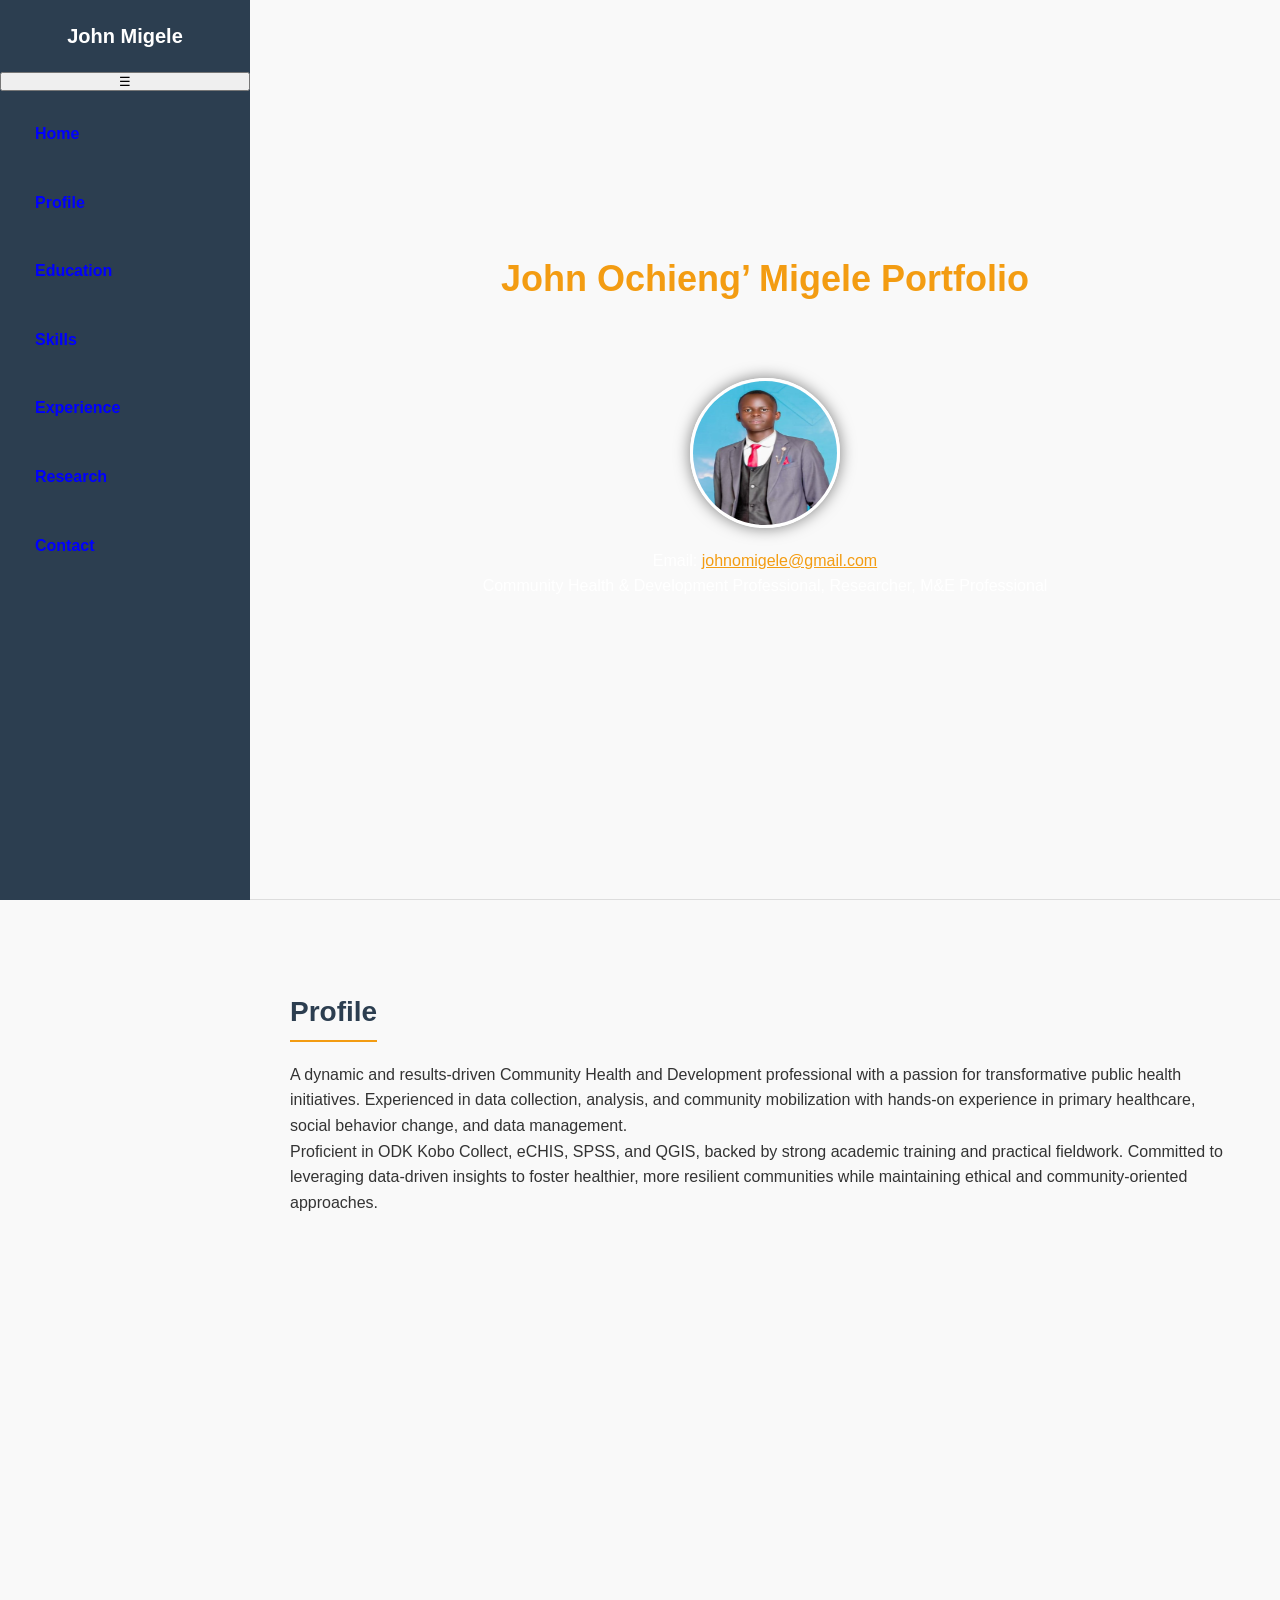
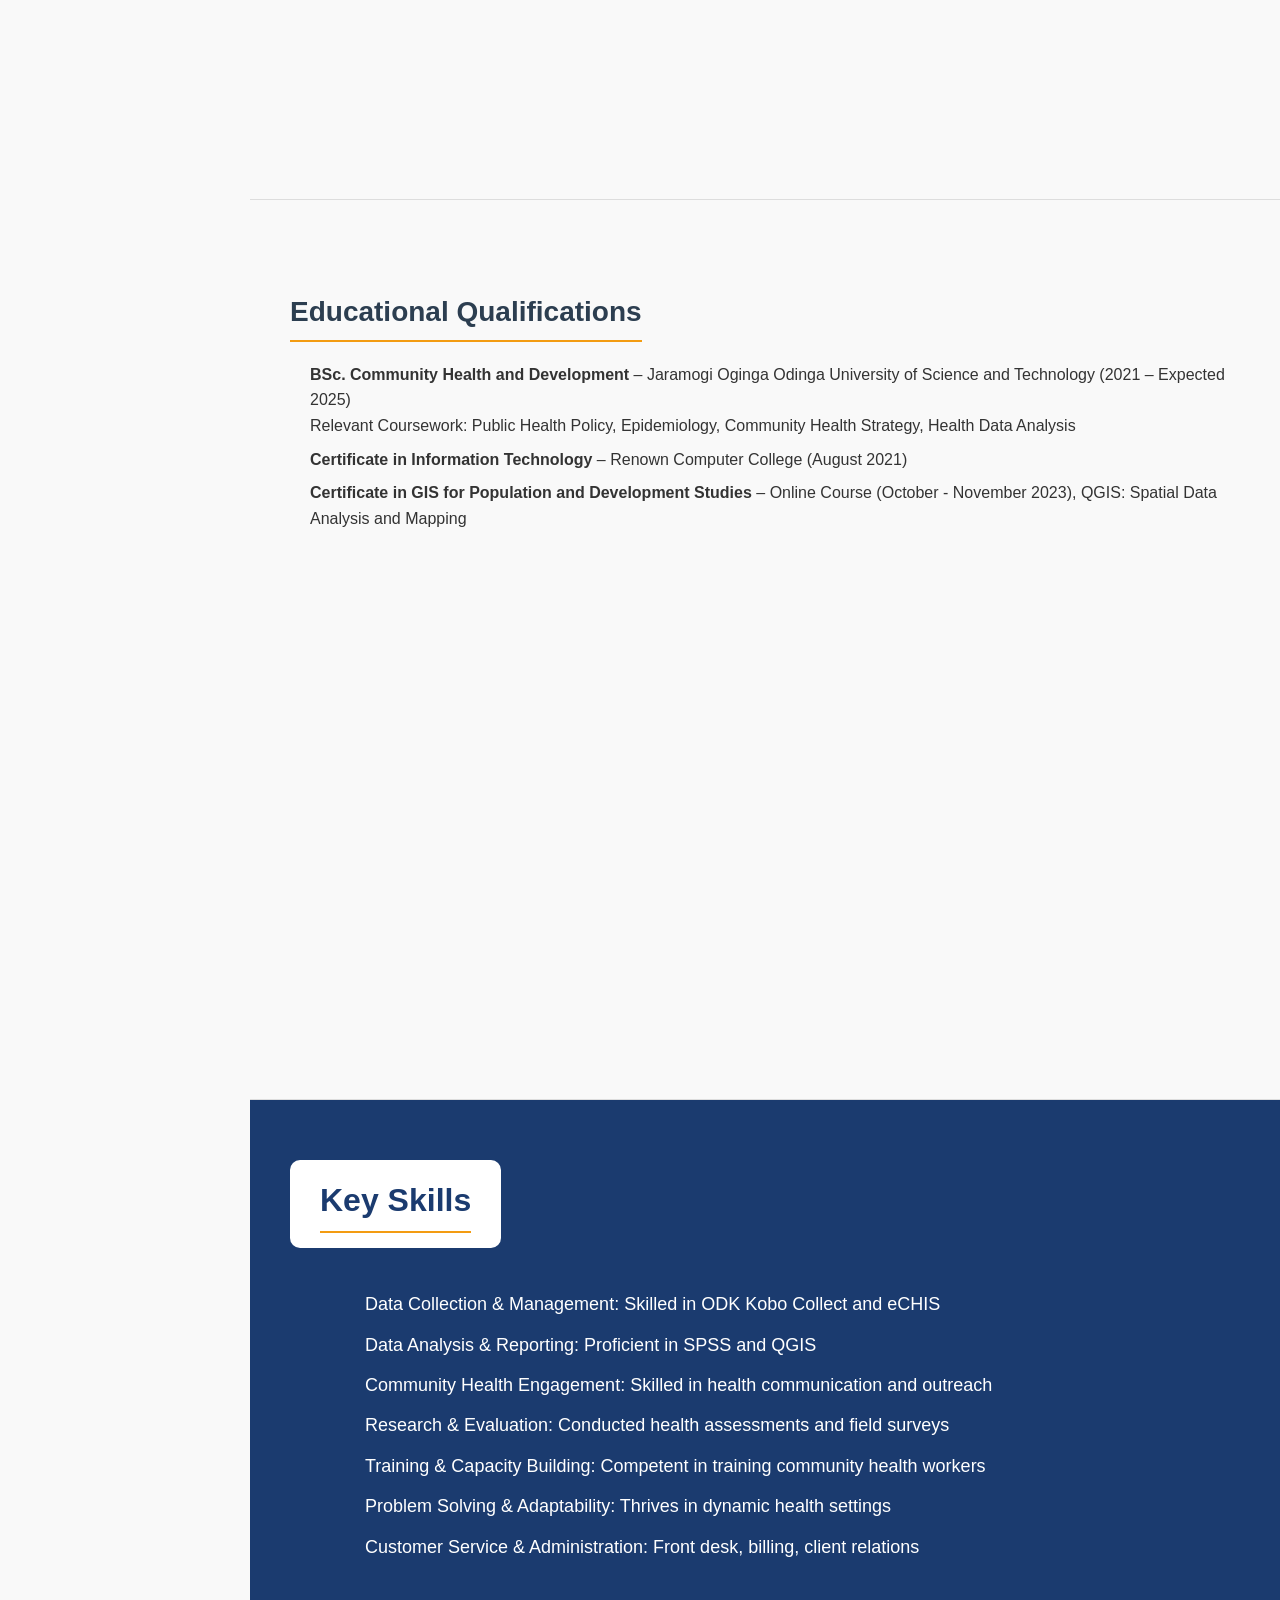
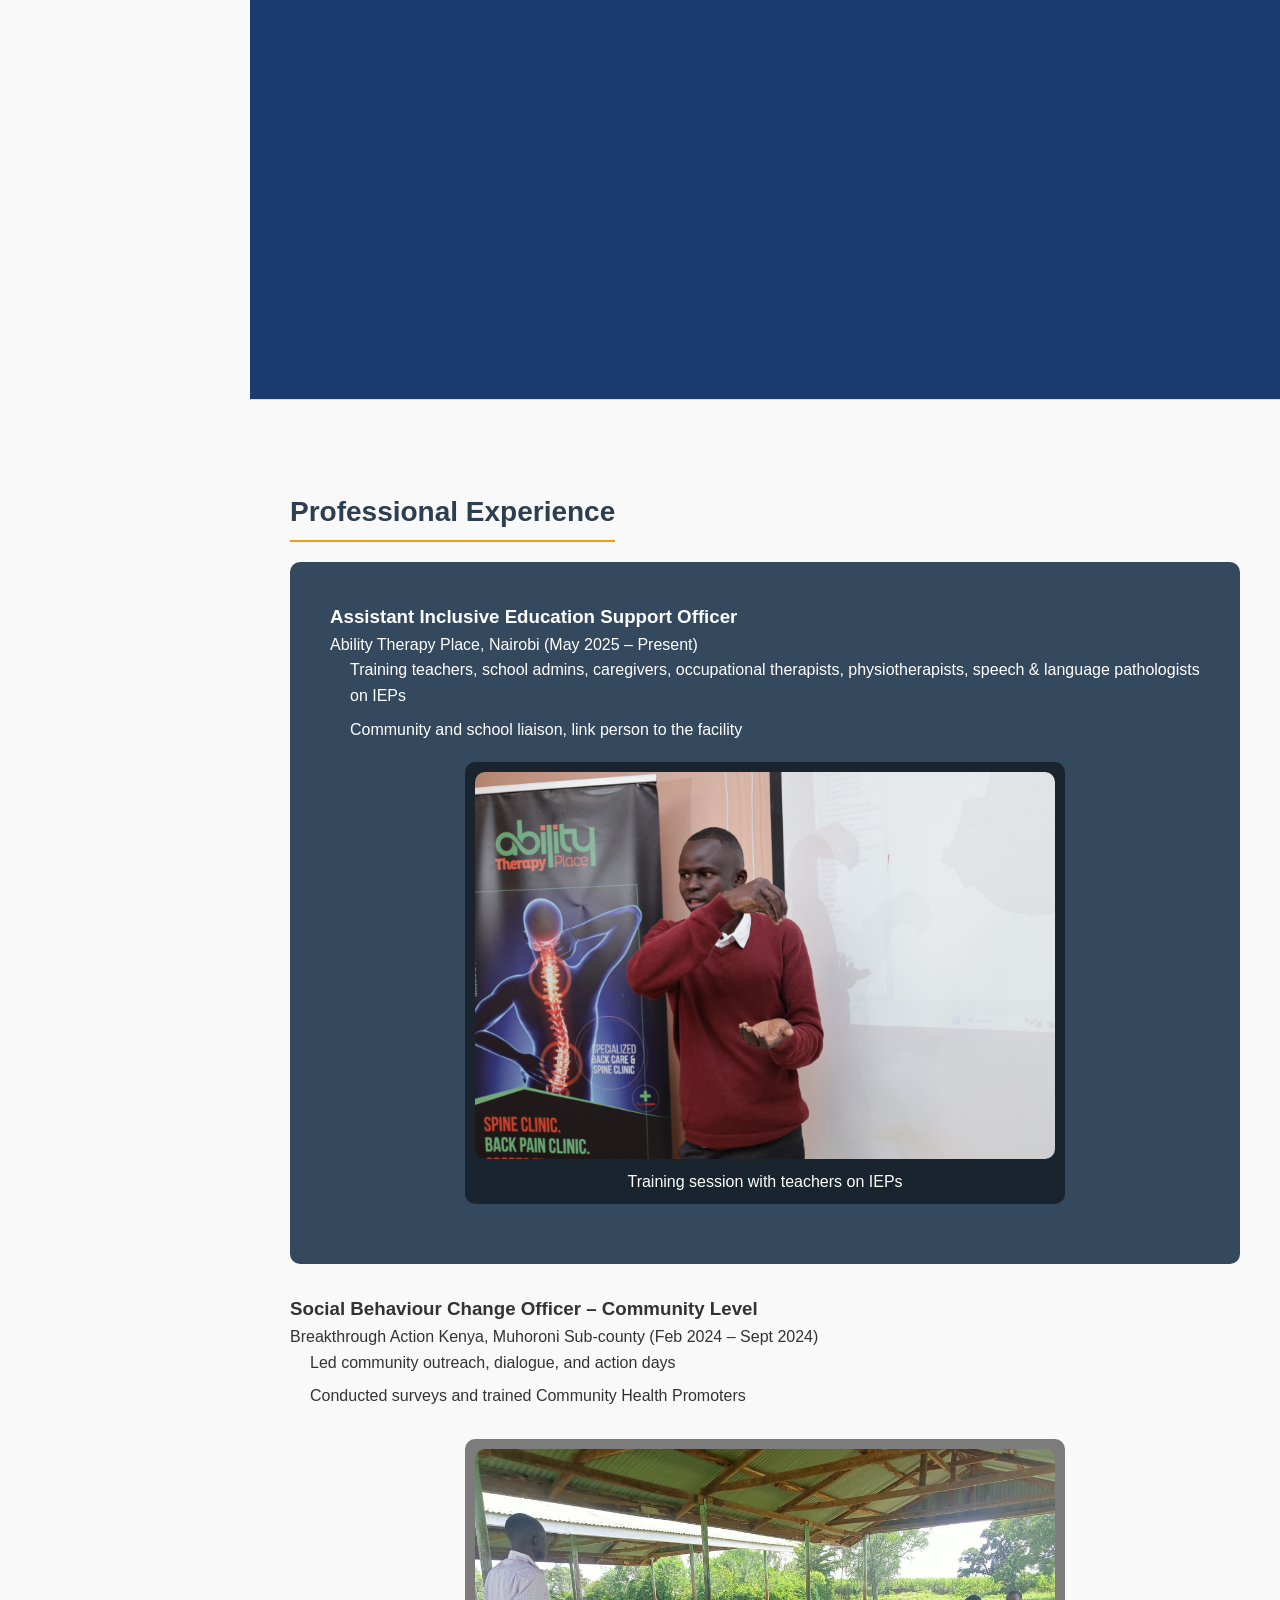
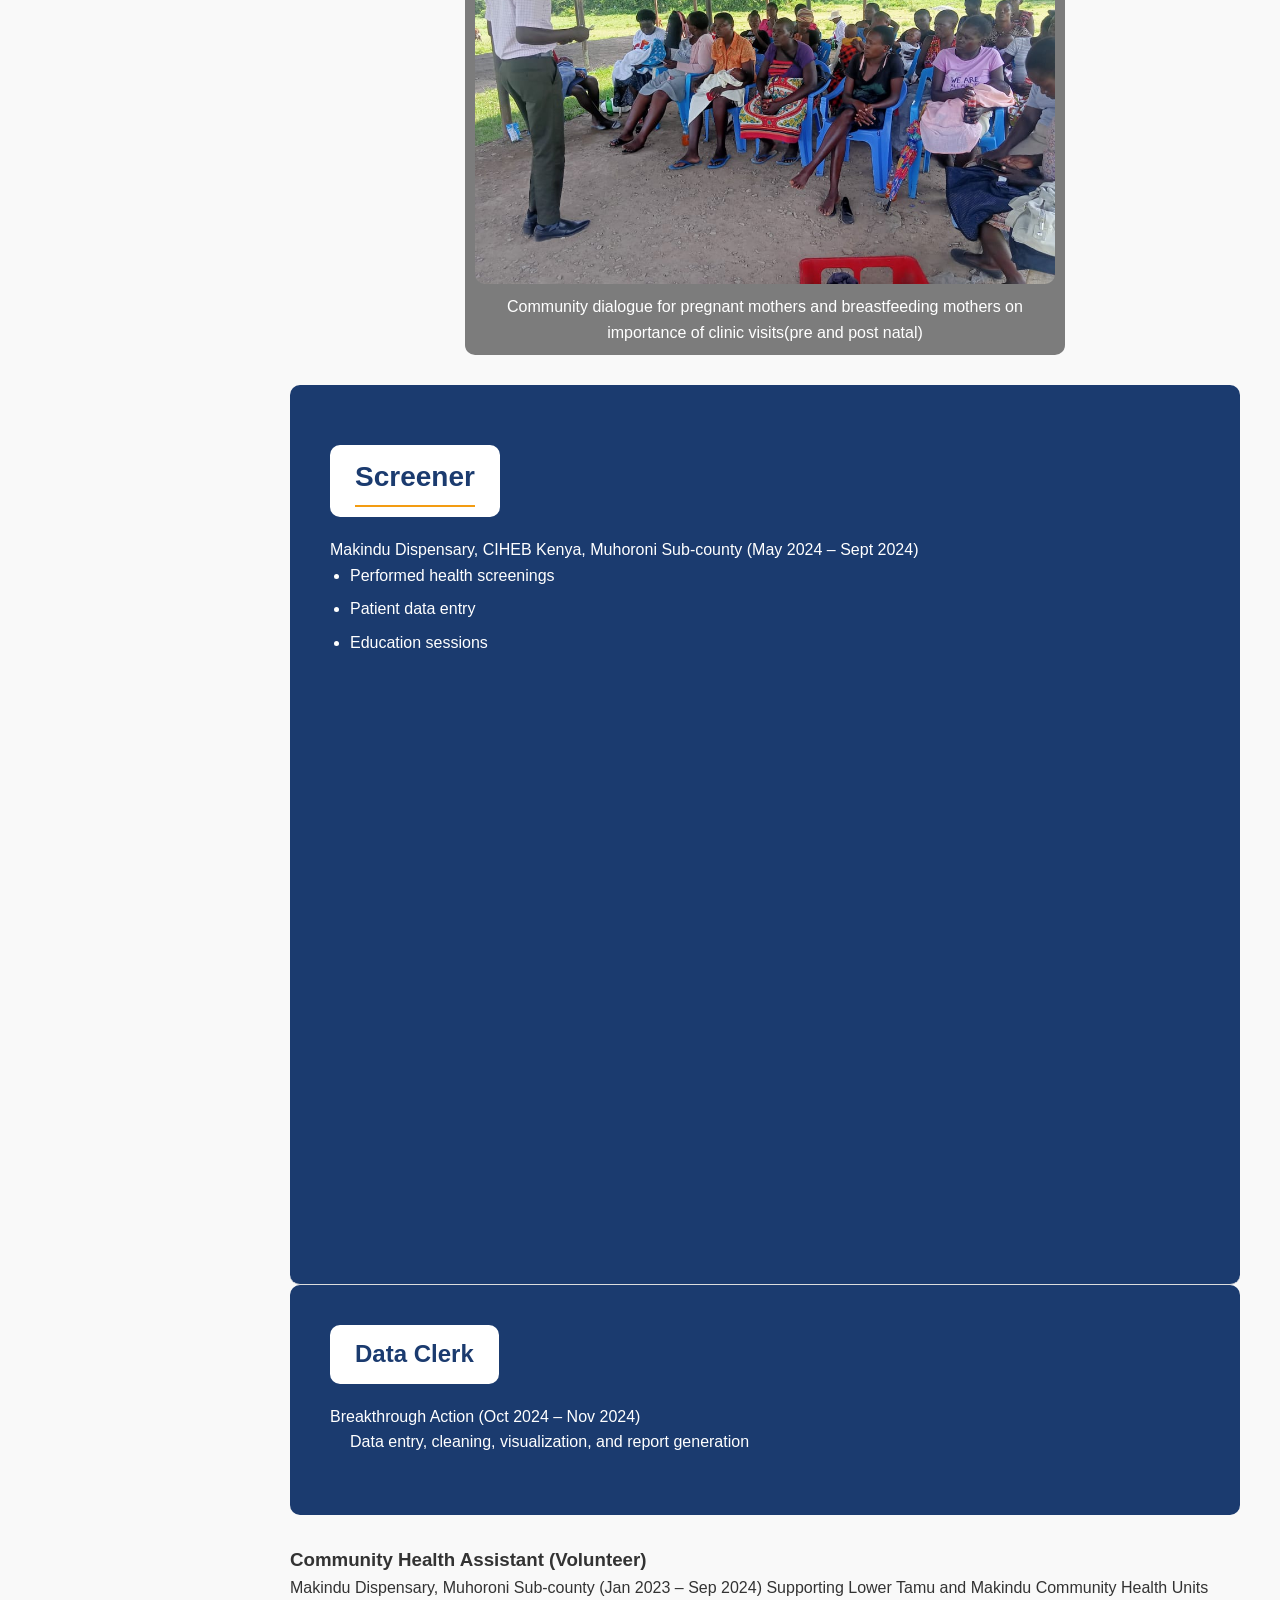
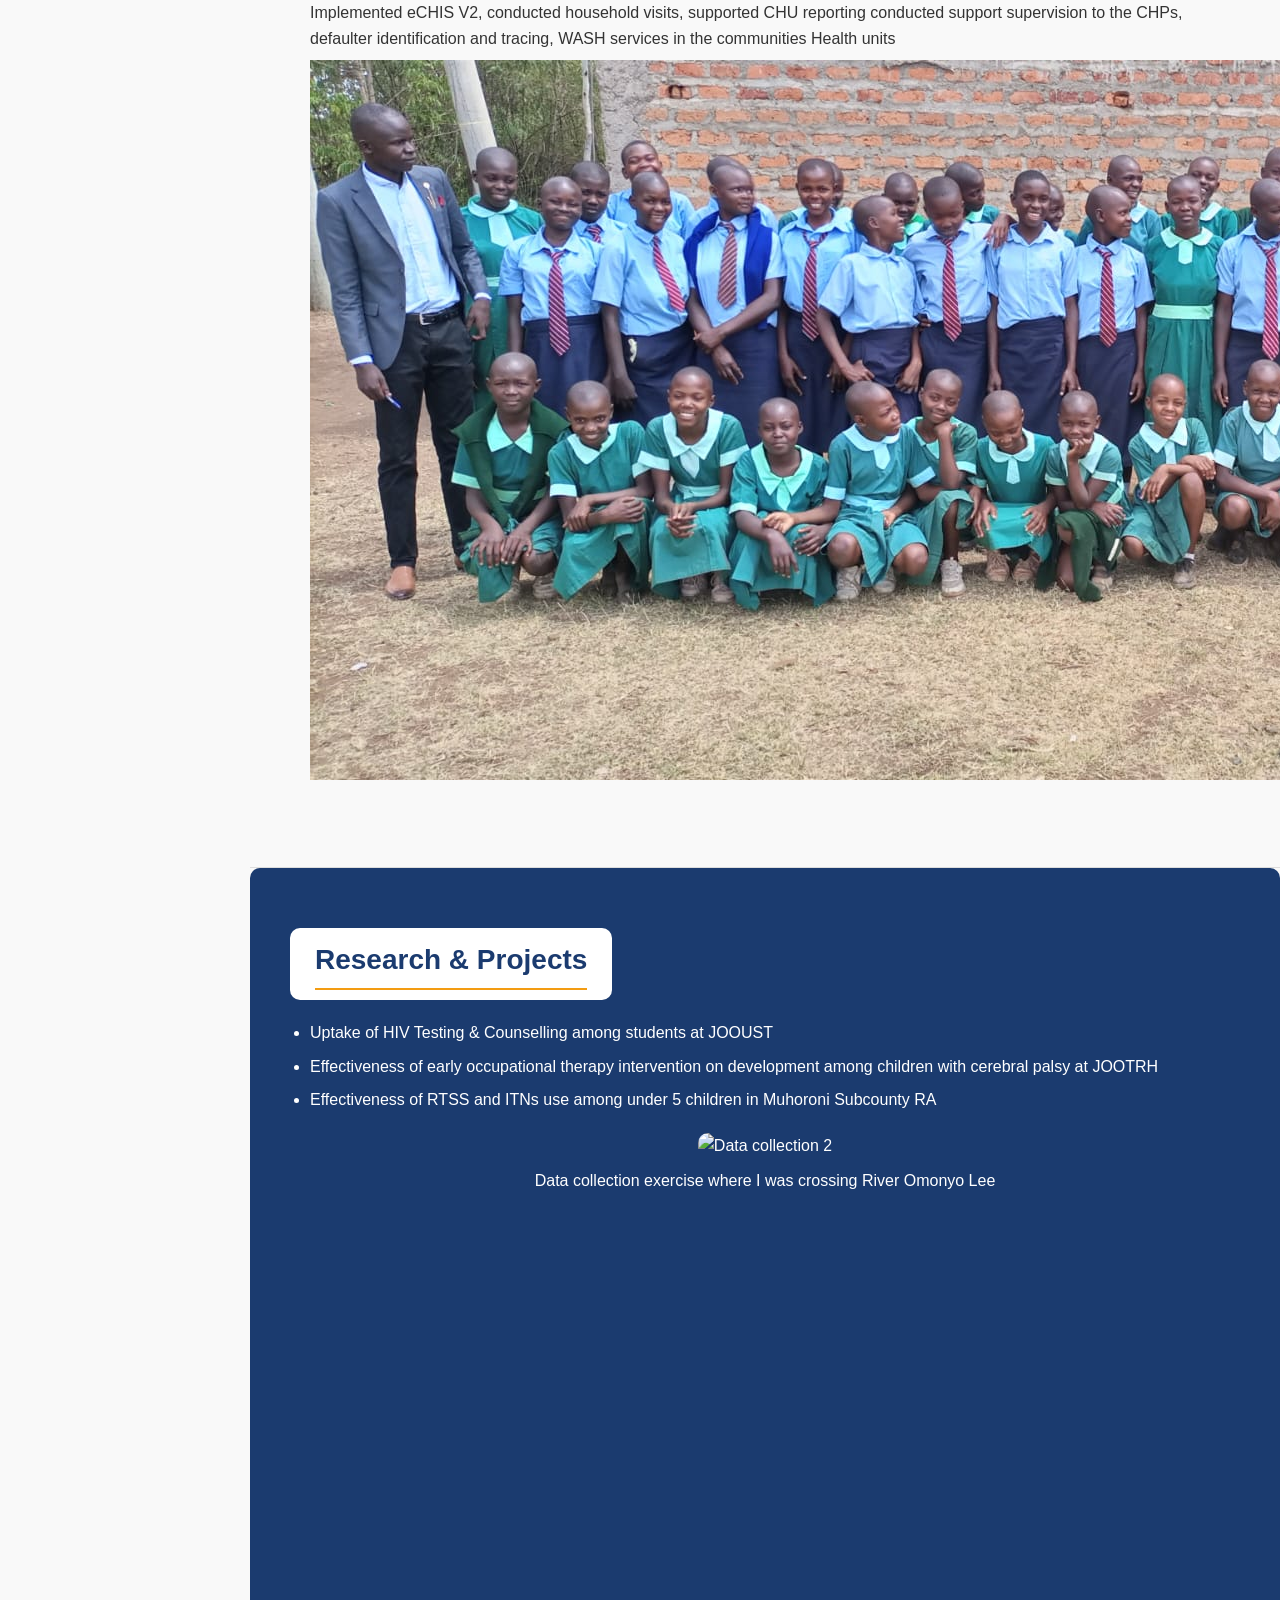
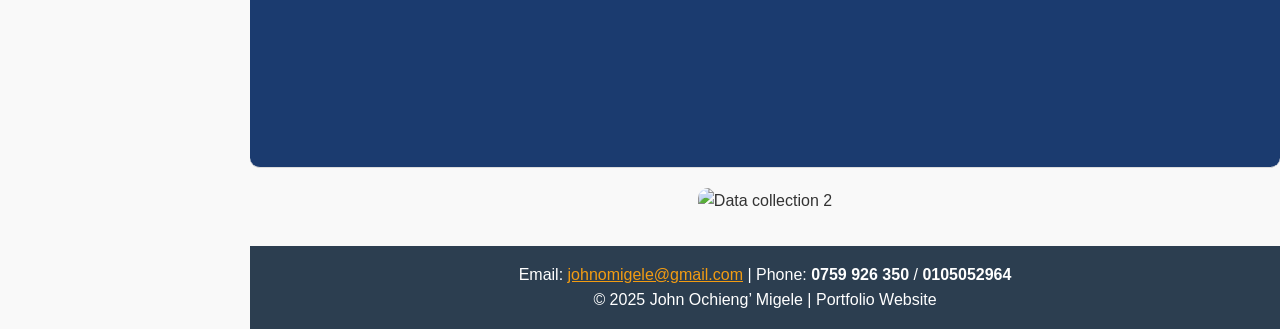
==== commit 0f3b5cd6: "Update index.html" ====
--- a/index.html
+++ b/index.html
@@ -157,9 +157,30 @@
       scroll-behavior: smooth;
     }
   </style>
+<head>
+  <meta charset="UTF-8">
+  <meta name="viewport" content="width=device-width, initial-scale=1.0">
+  <title>Portfolio - John Ochieng’ Migele</title>
+
+  <!-- SEO Meta Tags -->
+  <meta name="description" content="Portfolio of John Ochieng’ Migele - Community Health & Development Professional, Researcher, and M&E Specialist.">
+  <meta name="keywords" content="John Ochieng Migele, Portfolio, Community Health, Research, Monitoring and Evaluation, M&E, Kenya, Health Data, GIS, SPSS, QGIS, ODK Kobo Collect, Inclusive Education">
+  <meta name="author" content="John Ochieng’ Migele">
+
+  <!-- Google Site Verification -->
+  <meta name="google-site-verification" content="PASTE_YOUR_CODE_HERE">
+
+  <!-- Open Graph for Social Sharing -->
+  <meta property="og:title" content="John Ochieng’ Migele Portfolio">
+  <meta property="og:description" content="Community Health & Development Professional | Researcher | M&E Specialist.">
+  <meta property="og:image" content="profile.jpg">
+  <meta property="og:url" content="https://johnomigele.github.io/johnomigele-portfolio">
+  <meta name="twitter:card" content="summary_large_image">
+
+  <!-- Link to CSS -->
+  <link rel="stylesheet" href="style.css">
 </head>
 <body>
-
   <!-- Sidebar Navigation -->
   <nav>
   <h1>John Migele</h1>
@@ -229,7 +250,6 @@
       Key Skills
     </h2>
   </div>
-
   <ul style="max-width: 800px; margin: 0 auto; list-style: none; padding-left: 0; font-size: 18px; line-height: 1.8;">
     <li>Data Collection & Management: Skilled in ODK Kobo Collect and eCHIS</li>
     <li>Data Analysis & Reporting: Proficient in SPSS and QGIS</li>
@@ -260,7 +280,6 @@
     <p class="carousel-caption">Client engagement and community outreach</p>
   </div>
 </div>
-
 <script>
   // Carousel for Assistant Inclusive Education Support Officer
   const assistantImages = document.querySelectorAll("#assistant-role .carousel img");
@@ -302,9 +321,7 @@
       Screener
     </h2>
   </div>
-  
   <p>Makindu Dispensary, CIHEB Kenya, Muhoroni Sub-county (May 2024 – Sept 2024)</p>
-  
   <ul style="list-style-type: disc; margin-left: 20px;">
     <li>Performed health screenings</li>
     <li>Patient data entry</li>
--- a/style.css
+++ b/style.css
@@ -0,0 +1,177 @@
+body {
+  font-family: Arial, sans-serif;
+  margin: 0;
+  line-height: 1.6;
+  background: #f4f6f9;
+  color: #333;
+}
+header {
+  background: #0077b6;
+  color: white;
+  padding: 30px 20px;
+  text-align: center;
+}
+header h1 {
+  margin: 0;
+  font-size: 2.2em;
+}
+header p {
+  margin: 5px 0;
+}
+.container {
+  width: 85%;
+  max-width: 1100px;
+  margin: 20px auto;
+  padding: 20px;
+  background: white;
+  border-radius: 8px;
+  box-shadow: 0 2px 6px rgba(0,0,0,0.1);
+}
+h2 {
+  color: #0077b6;
+  border-bottom: 2px solid #0077b6;
+  padding-bottom: 5px;
+  margin-top: 30px;
+}
+ul {
+  list-style: none;
+  padding: 0;
+}
+ul li {
+  margin-bottom: 8px;
+}
+footer {
+  text-align: center;
+  padding: 15px;
+  background: #0077b6;
+  color: white;
+  margin-top: 30px;
+}
+.profile-pic {
+  width: 150px;
+  height: 150px;
+  border-radius: 50%;
+  margin-top: 15px;
+  border: 3px solid white;
+  box-shadow: 0 0 8px rgba(0,0,0,0.2);
+}
+/* Title animations */
+@keyframes flyUp {
+  from {
+    opacity: 0;
+    transform: translateY(50px);
+  }
+  to {
+    opacity: 1;
+    transform: translateY(0);
+  }
+}
+
+@keyframes flyDown {
+  from {
+    opacity: 0;
+    transform: translateY(-50px);
+  }
+  to {
+    opacity: 1;
+    transform: translateY(0);
+  }
+}
+
+/* Apply animation to section titles */
+h2.fly-up {
+  animation: flyUp 1s ease-out;
+}
+
+h2.fly-down {
+  animation: flyDown 1s ease-out;
+}
+/* General styles */
+body {
+  font-family: Arial, sans-serif;
+  margin: 0;
+  padding: 0;
+  line-height: 1.6;
+  background: #f9f9f9;
+  color: #333;
+}
+
+header {
+  text-align: center;
+  padding: 2rem;
+  background: #2c3e50;
+  color: #fff;
+}
+
+header h1 {
+  font-size: 2.5rem;
+  margin-bottom: 0.5rem;
+}
+
+.profile-pic {
+  width: 150px;
+  height: 150px;
+  border-radius: 50%;
+  margin: 1rem 0;
+  border: 3px solid #fff;
+}
+
+.container {
+  width: 80%;
+  margin: auto;
+  padding: 2rem 0;
+}
+
+h2 {
+  font-size: 2rem;
+  margin-bottom: 1rem;
+  text-align: center;
+  animation-duration: 3s;
+  animation-timing-function: ease-in-out;
+  animation-iteration-count: infinite;
+  animation-direction: alternate;
+}
+
+/* 🔥 Animations for section headers */
+.fly-up {
+  animation-name: flyUp;
+}
+
+.fly-down {
+  animation-name: flyDown;
+}
+
+@keyframes flyUp {
+  0% { transform: translateY(0); opacity: 1; }
+  100% { transform: translateY(-40px); opacity: 0.8; }
+}
+
+@keyframes flyDown {
+  0% { transform: translateY(0); opacity: 1; }
+  100% { transform: translateY(40px); opacity: 0.8; }
+}
+
+/* 🔥 Moving title (left-right scroll) */
+.moving-title {
+  display: inline-block;
+  white-space: nowrap;
+  animation: moveTitle 10s linear infinite;
+  font-size: 2rem;
+  font-weight: bold;
+  color: #2c3e50;
+}
+
+@keyframes moveTitle {
+  0% { transform: translateX(100%); }
+  100% { transform: translateX(-100%); }
+}
+
+/* Footer */
+footer {
+  text-align: center;
+  padding: 1rem;
+  background: #2c3e50;
+  color: #fff;
+  margin-top: 2rem;
+}
+
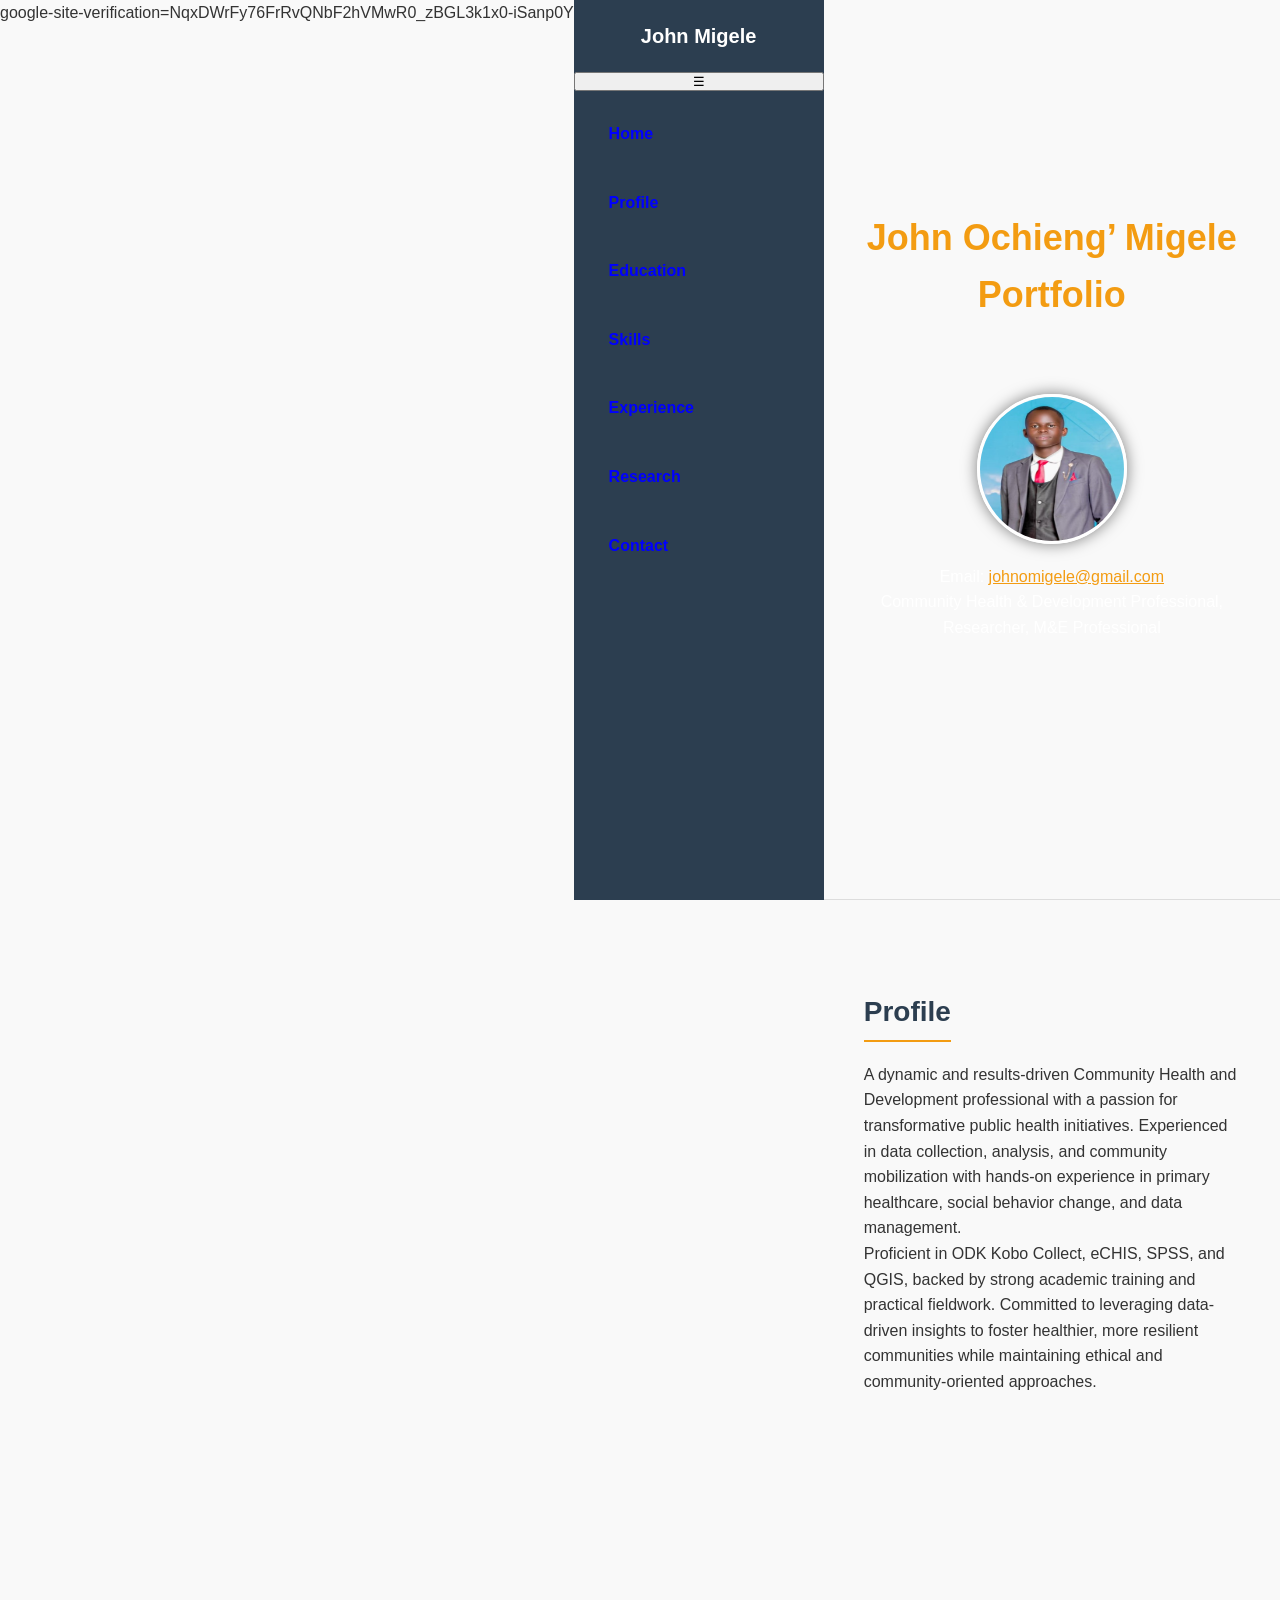
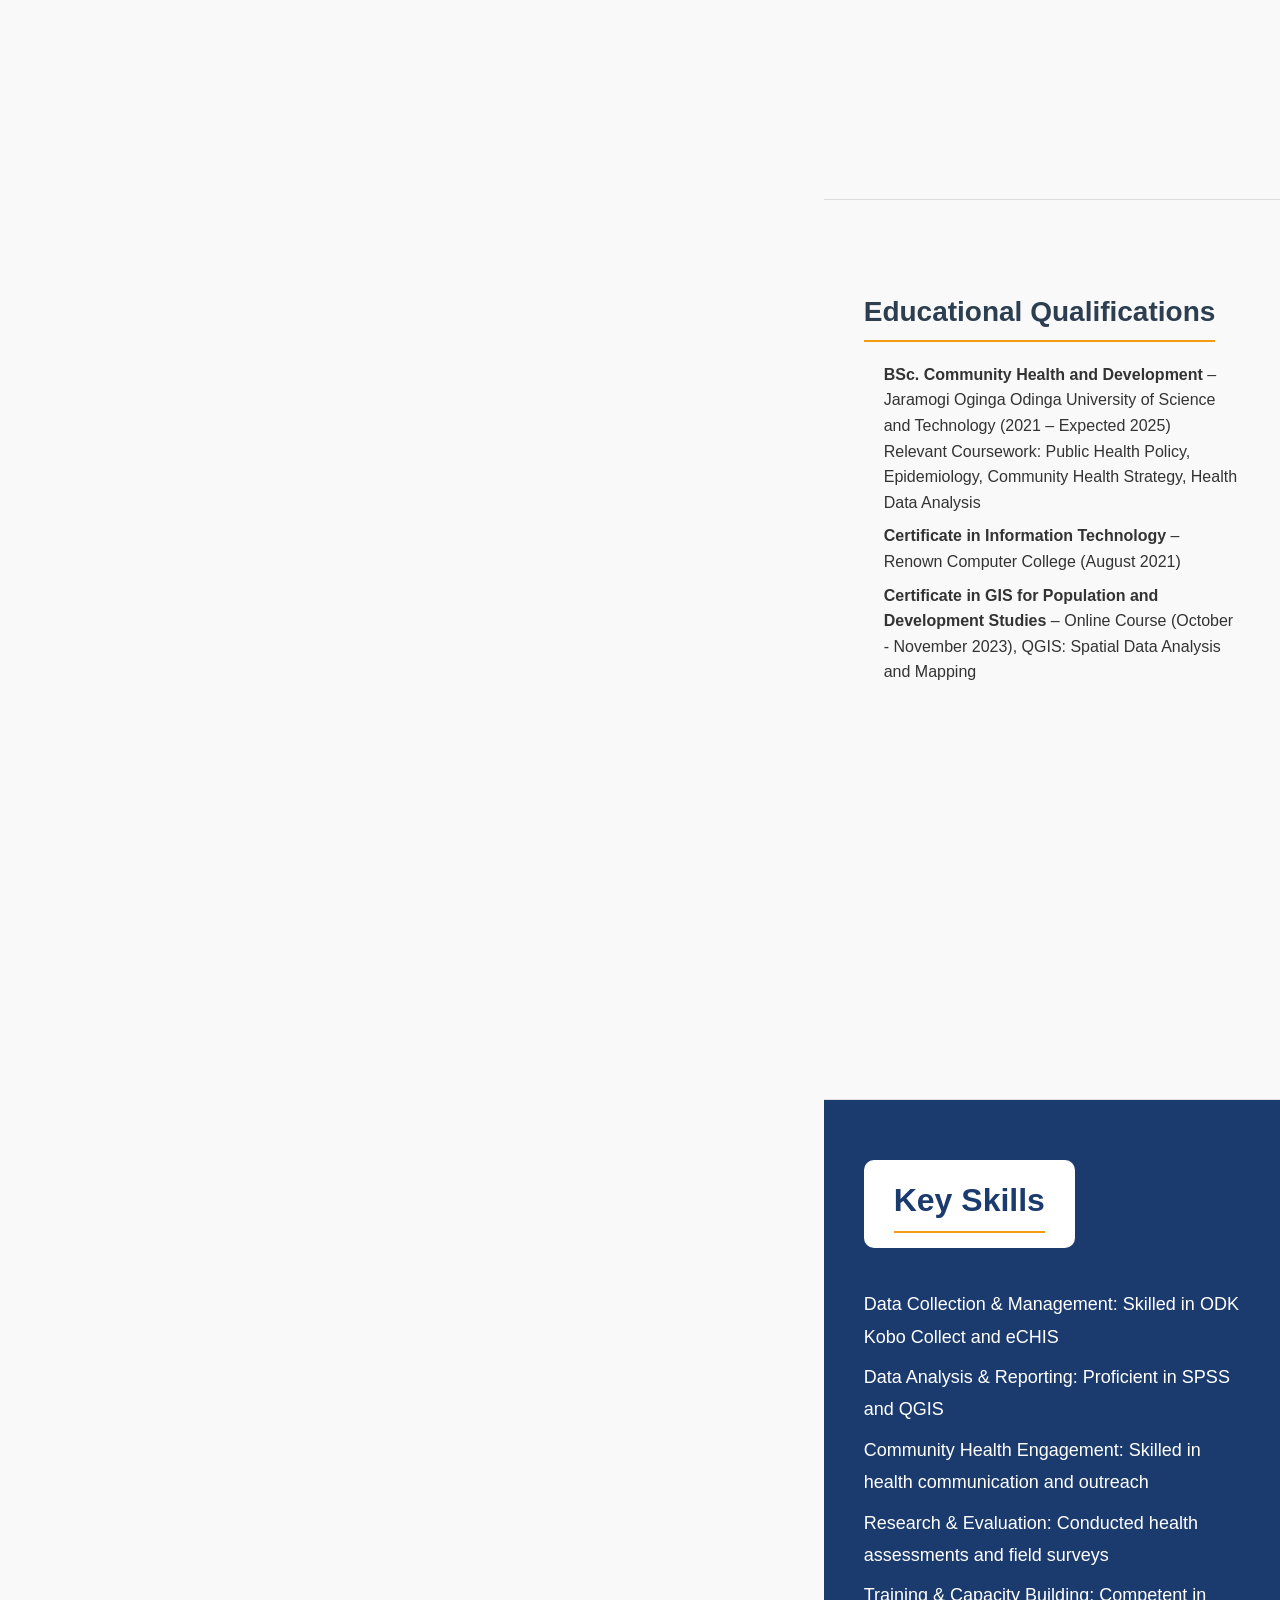
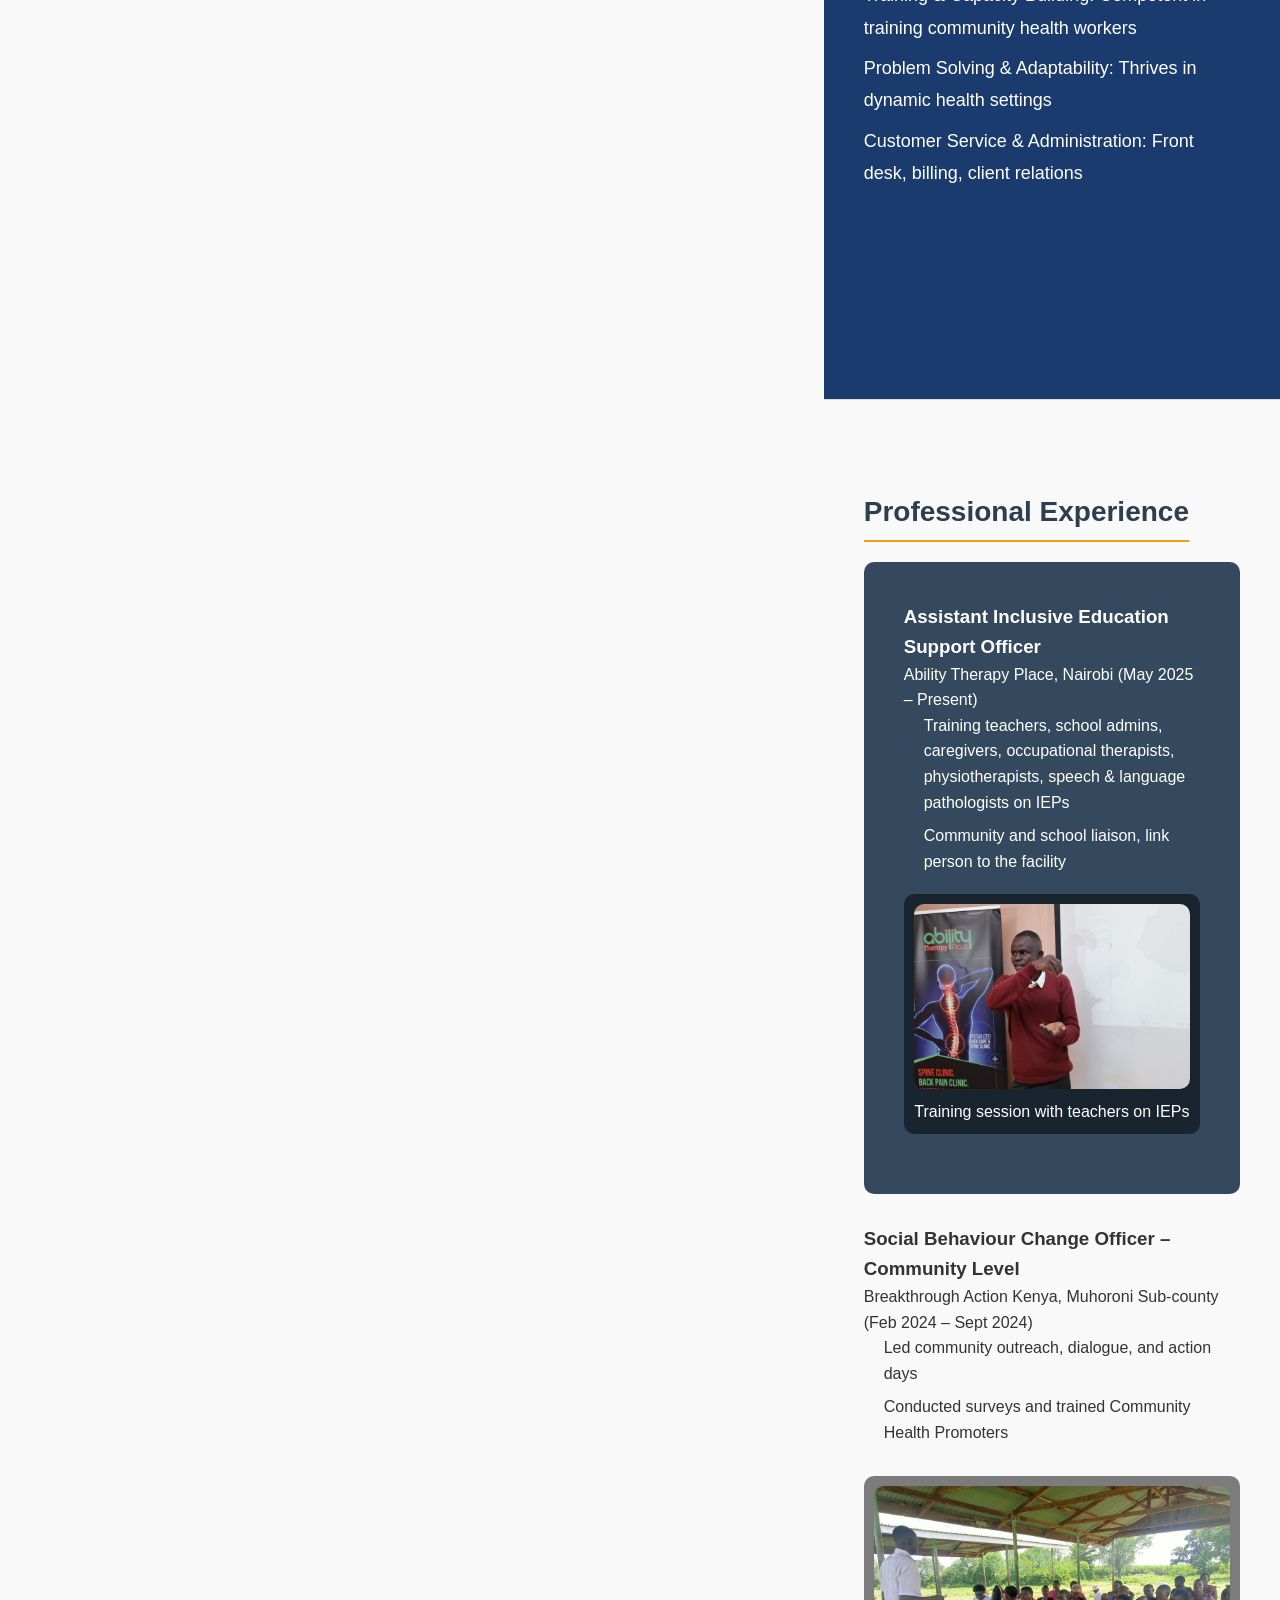
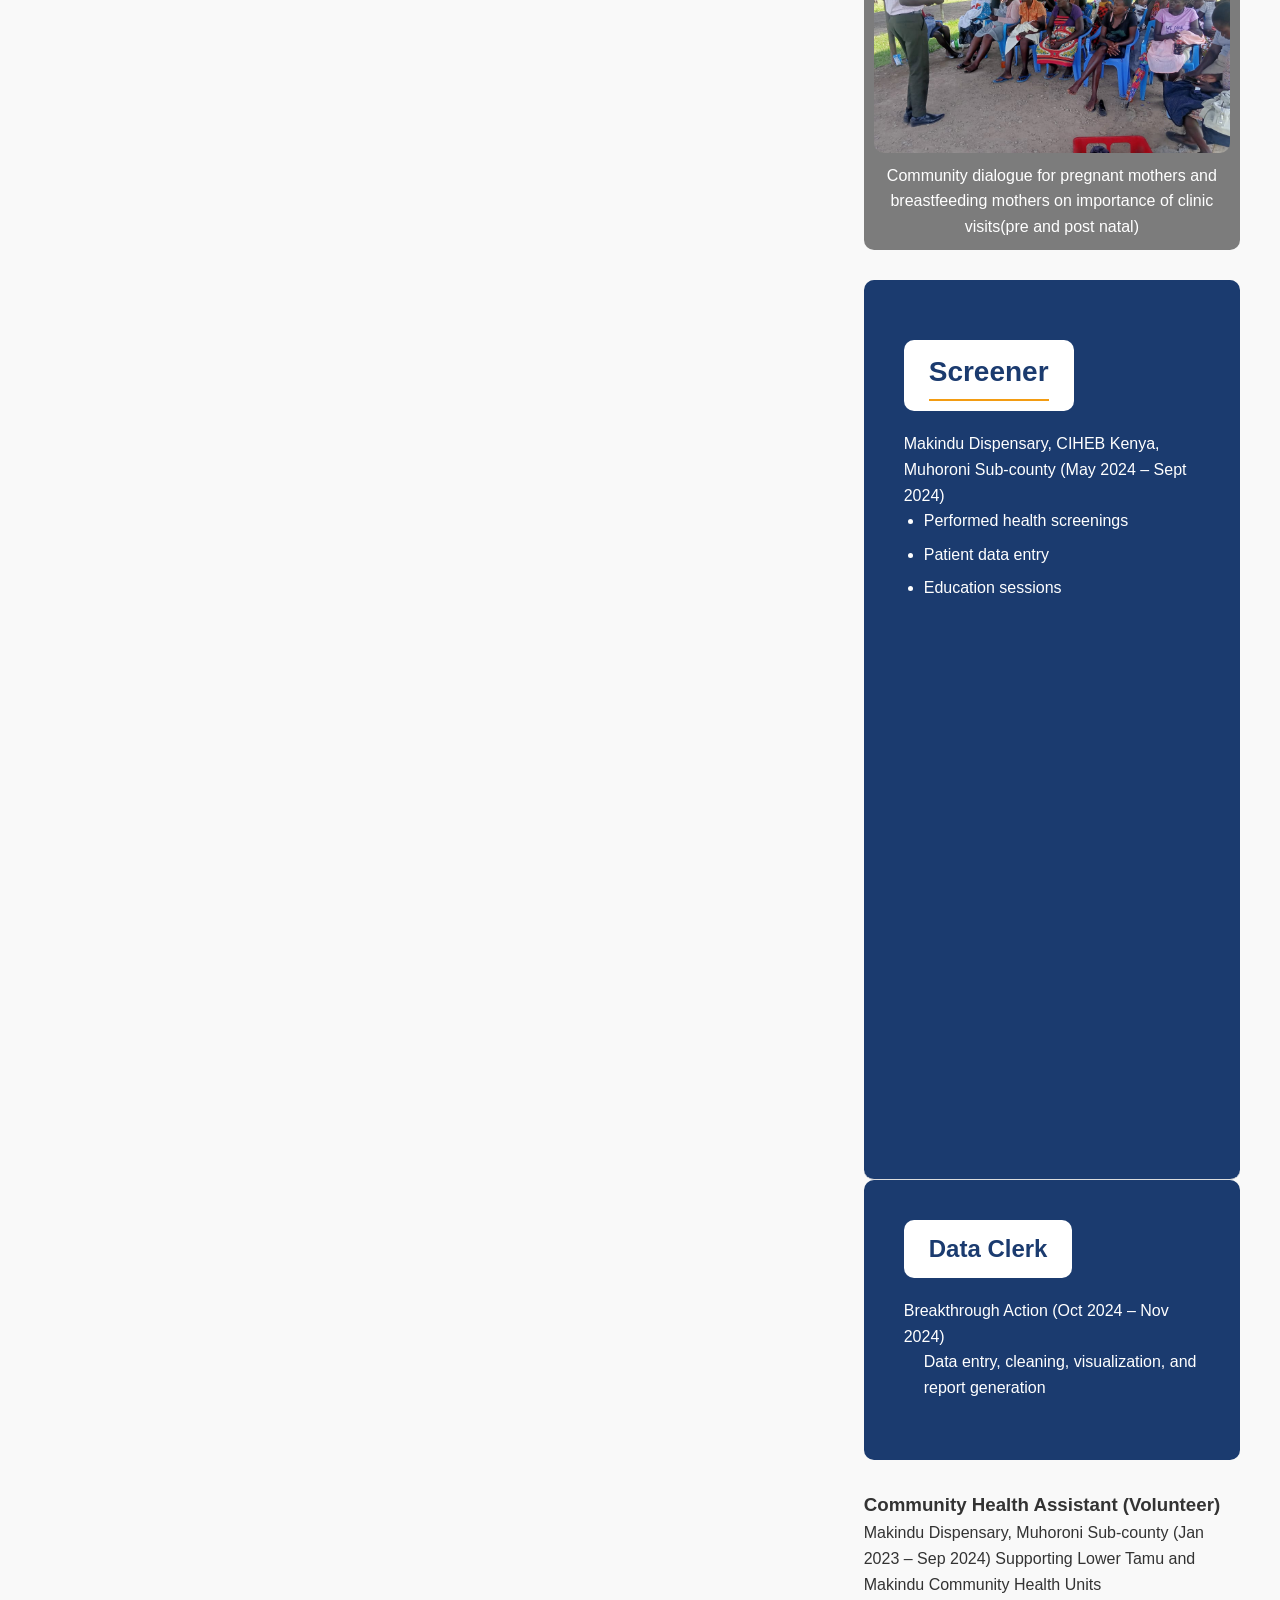
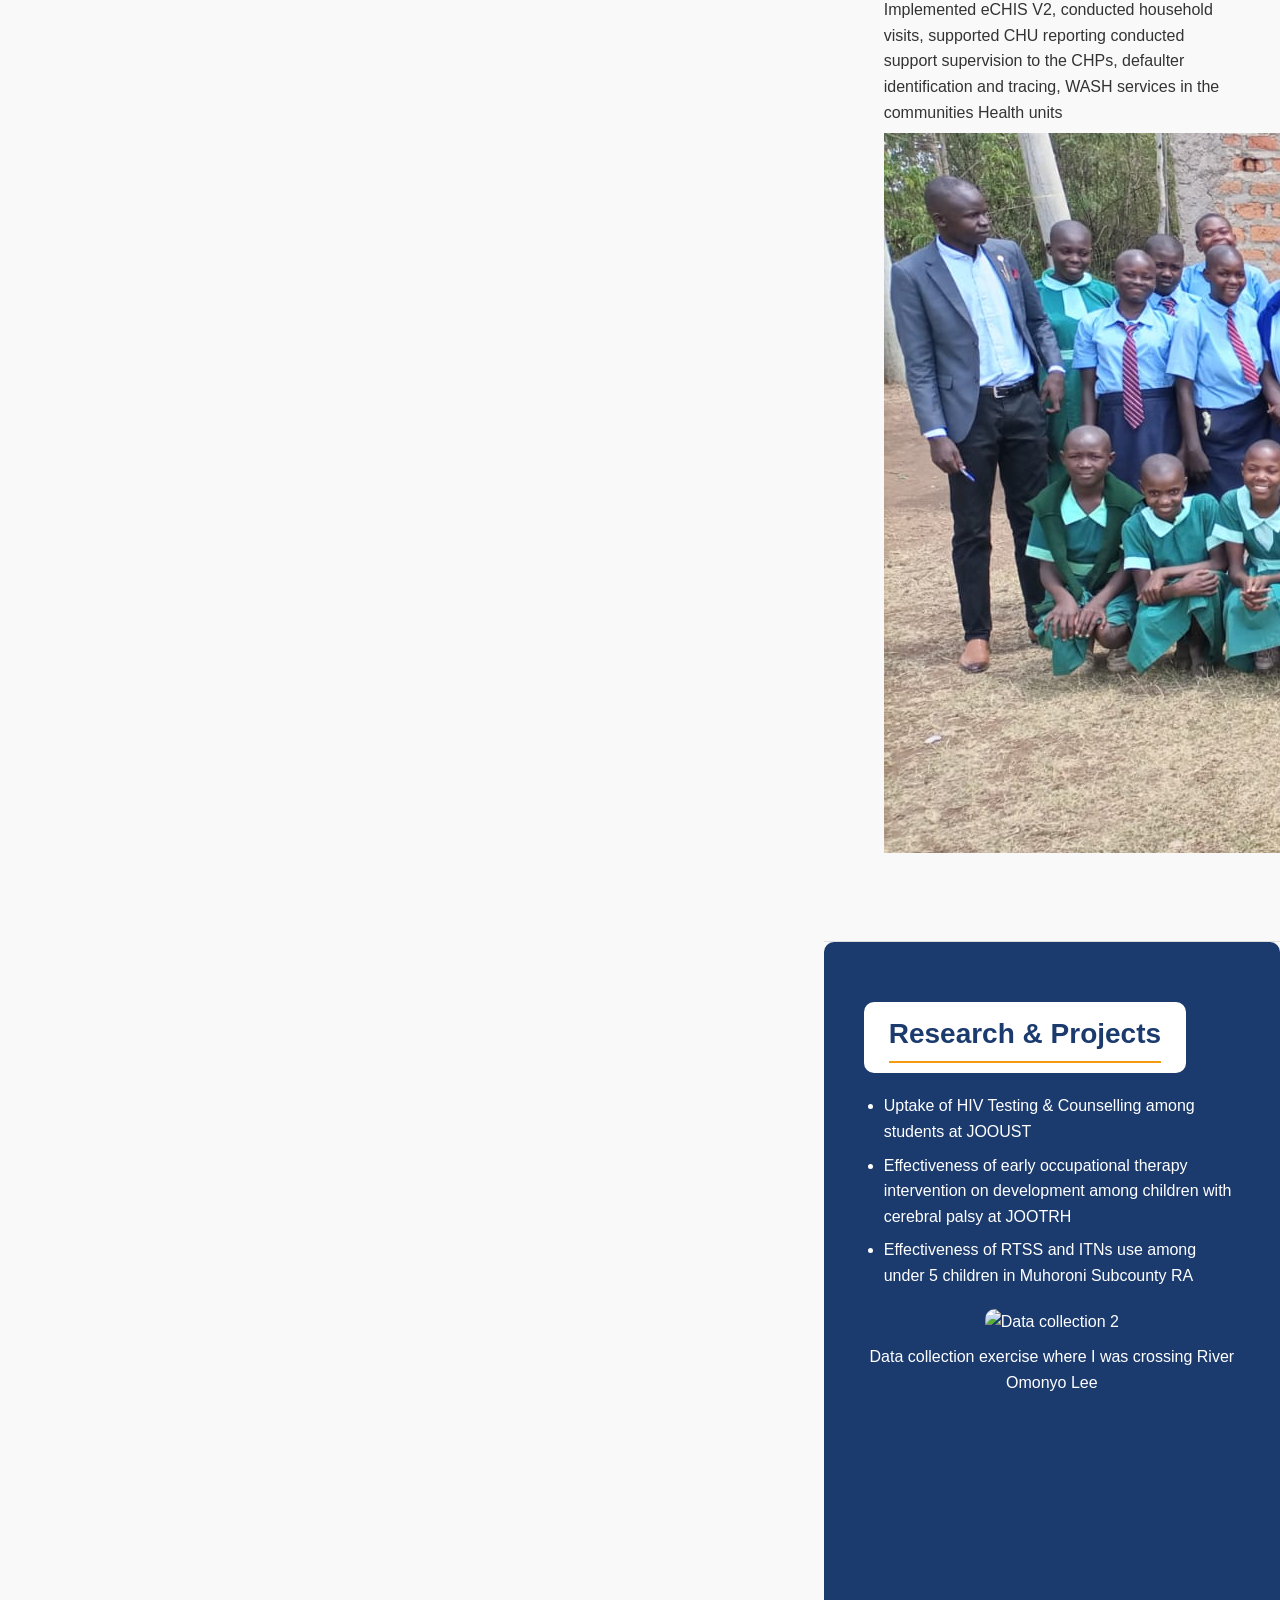
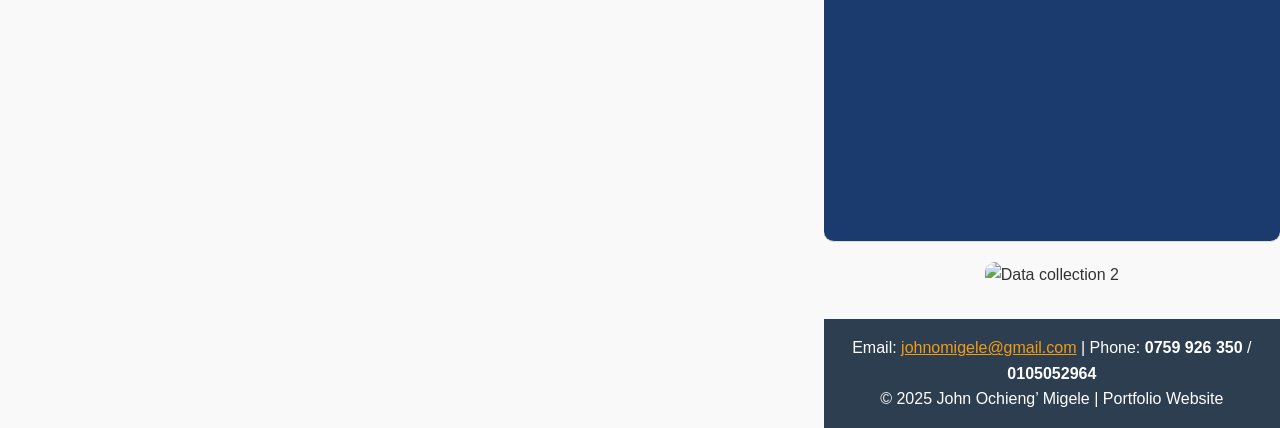
==== commit a095fece: "Update index.html" ====
--- a/index.html
+++ b/index.html
@@ -168,8 +168,7 @@
   <meta name="author" content="John Ochieng’ Migele">
 
   <!-- Google Site Verification -->
-  <meta name="google-site-verification" content="PASTE_YOUR_CODE_HERE">
-
+google-site-verification=NqxDWrFy76FrRvQNbF2hVMwR0_zBGL3k1x0-iSanp0Y
   <!-- Open Graph for Social Sharing -->
   <meta property="og:title" content="John Ochieng’ Migele Portfolio">
   <meta property="og:description" content="Community Health & Development Professional | Researcher | M&E Specialist.">
